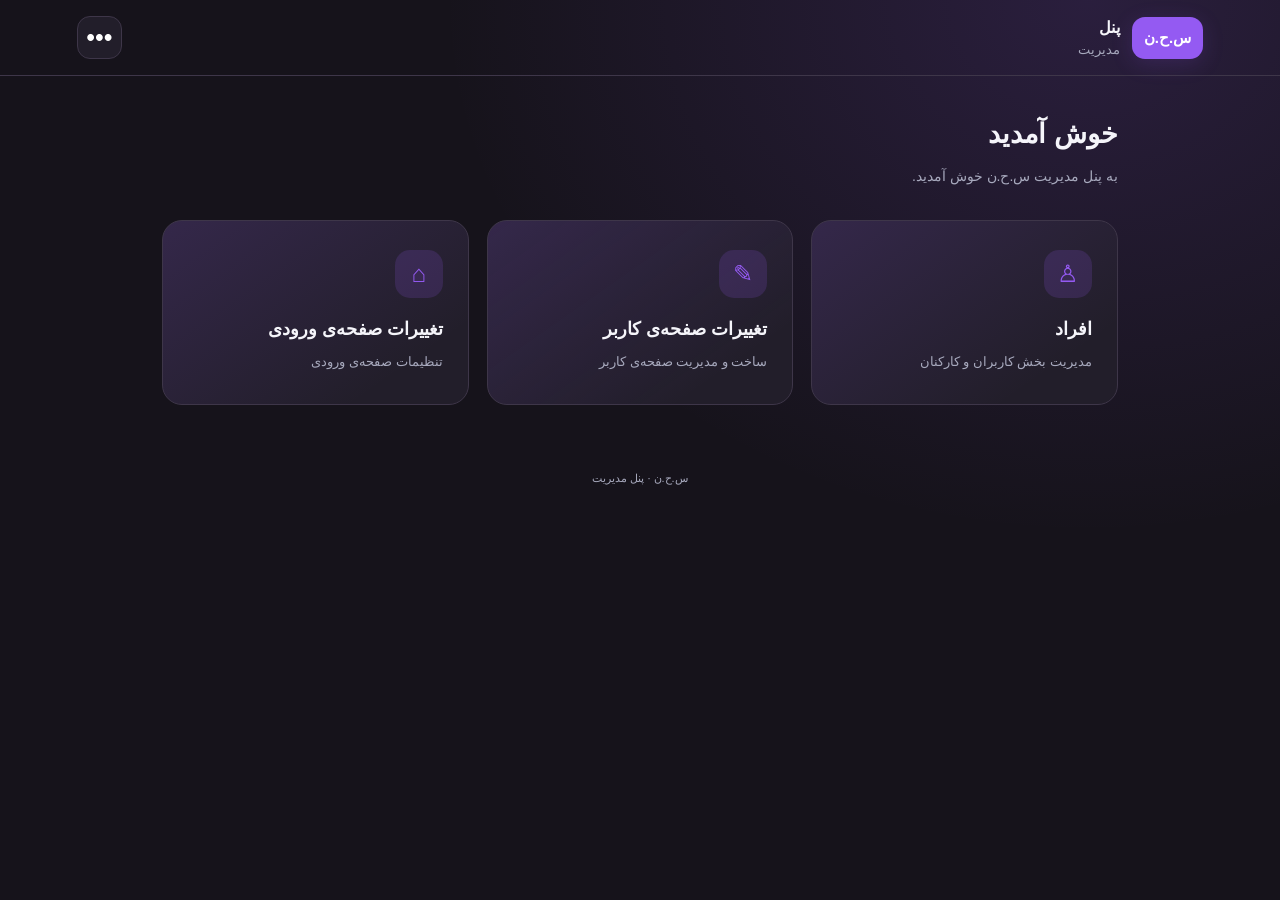
==== employee_dashboard.html @ c5c9d16d "Update employee_dashboard.html" ====
<!DOCTYPE html>
<html lang="fa" dir="rtl">
<head>
<meta charset="UTF-8">
<meta name="viewport" content="width=device-width, initial-scale=1">
<title>پنل | س.ح.ن</title>
<style>
:root{
 --accent:#8b5cf6;--soft:rgba(139,92,246,.15);
 --bg:#10121b;--card:#1b1e2b;--text:#f5f5fa;
 --muted:#a7a9bd;--border:#343749;
 --green:#35d399;--blue:#2997ff;--red:#ff4d5e;
}
*{box-sizing:border-box}
body{margin:0;min-height:100vh;color:var(--text);background:radial-gradient(ellipse at 85% 0%,var(--soft),transparent 42%),var(--bg);font-family:Tahoma,Arial,sans-serif;transition:.25s}
button,input,textarea,select{font:inherit}
button{cursor:pointer}
header{height:76px;padding:0 6%;display:flex;align-items:center;justify-content:space-between;border-bottom:1px solid var(--border)}
.brand{display:flex;align-items:center;gap:12px;font-weight:bold}
.logo{background:var(--accent);color:white;border-radius:13px;padding:12px;font-size:15px;box-shadow:0 5px 22px var(--soft)}
.brand small{display:block;color:var(--muted);font-weight:normal;margin-top:5px}
.menu-wrap{position:relative}
.menu-button{width:45px;height:43px;border:1px solid var(--border);border-radius:13px;background:var(--card);color:white;font-size:25px}
.dropdown{display:none;position:absolute;left:0;top:52px;width:230px;background:var(--card);border:1px solid var(--border);border-radius:15px;padding:8px;z-index:50;box-shadow:0 15px 40px #0007}
.dropdown.open{display:block}
.dropdown button{display:block;width:100%;text-align:right;padding:12px;border:0;border-radius:9px;background:transparent;color:var(--text);font-size:13px}
.dropdown button:hover{background:var(--soft)}
.palette{display:none;grid-template-columns:repeat(4,1fr);gap:9px;padding:12px 7px}
.palette.open{display:grid}
.swatch{height:30px;border:2px solid #ffffff35;border-radius:8px}
.shades{display:none;flex-wrap:wrap;gap:5px;padding:0 7px 10px}
.shade{flex:1;min-width:30px;height:25px;border:1px solid #ffffff40;border-radius:6px}
main{max-width:1000px;margin:auto;padding:42px 22px}
.page{display:none}
.page.active{display:block}
h1{font-size:27px;margin:0 0 12px}
.subtitle{font-size:14px;line-height:2;color:var(--muted);margin-bottom:30px}
.home-grid{display:grid;grid-template-columns:repeat(auto-fit,minmax(230px,1fr));gap:18px}
.home-card{display:block;width:100%;min-height:185px;text-align:right;padding:25px;border-radius:20px;background:linear-gradient(145deg,var(--soft),transparent 80%),var(--card);border:1px solid var(--border);color:var(--text);transition:.2s}
.home-card:hover{transform:translateY(-4px);border-color:var(--accent)}
.card-icon{width:48px;height:48px;display:grid;place-items:center;border-radius:15px;background:var(--soft);color:var(--accent);font-size:24px;margin-bottom:20px}
.home-card h2{font-size:18px;margin:0 0 10px}
.home-card p{font-size:13px;line-height:1.9;color:var(--muted);margin:0}
.back{background:transparent;color:var(--muted);border:1px solid var(--border);border-radius:10px;padding:9px 14px;margin-bottom:25px}
.back:hover{border-color:var(--accent);color:var(--text)}
.tabs{display:flex;gap:9px;margin:25px 0 20px}
.tab{padding:11px 22px;border-radius:11px;border:1px solid var(--border);background:var(--card);color:var(--muted)}
.tab.active{background:var(--accent);border-color:var(--accent);color:white}
.panel{background:var(--card);border:1px solid var(--border);border-radius:18px;padding:22px;margin-bottom:18px}
.panel h2{font-size:17px;margin:0 0 17px}
label{display:block;font-size:13px;color:var(--muted);margin:13px 0 8px}
input,textarea,select{width:100%;padding:13px;border-radius:10px;background:var(--bg);border:1px solid var(--border);color:var(--text);outline:none}
textarea{min-height:85px;resize:vertical}
input:focus,textarea:focus,select:focus{border-color:var(--accent)}
.primary{background:var(--accent);color:white;border:0;border-radius:10px;padding:12px 18px;margin-top:12px}
.secondary{background:transparent;color:var(--muted);border:1px solid var(--border);border-radius:10px;padding:11px 15px;margin-top:12px}
.message{font-size:13px;margin-top:12px;line-height:1.9}
.success{color:#5ee0a0}.error{color:#ff7b8b}
.code-list{display:grid;gap:10px;margin-top:18px}
.code-item{display:flex;align-items:center;justify-content:space-between;gap:12px;padding:12px 14px;background:var(--bg);border:1px solid var(--border);border-radius:11px}
.code-text{overflow-wrap:anywhere;word-break:break-word}
.code-actions{display:flex;align-items:center;gap:8px;flex-shrink:0}
.delete{background:#632c3a;color:#ffb8c3;border:0;border-radius:8px;padding:8px 12px}
.copy{background:var(--soft);color:var(--text);border:1px solid var(--border);border-radius:8px;padding:8px 12px}
.empty{color:var(--muted);font-size:13px;line-height:2}
.builder-head{display:flex;align-items:center;justify-content:space-between;gap:15px;margin-bottom:25px}
.add-round{width:54px;height:54px;border-radius:50%;border:1px solid var(--green);background:rgba(53,211,153,.12);color:var(--green);font-size:30px;box-shadow:0 0 0 4px rgba(53,211,153,.04)}
.tile-grid{display:grid;grid-template-columns:repeat(auto-fit,minmax(225px,1fr));gap:18px}
.tile{position:relative;min-height:185px;text-align:right;padding:23px;border-radius:20px;background:linear-gradient(145deg,var(--soft),transparent 80%),var(--card);border:1px solid var(--border);color:var(--text);transition:.2s;overflow:hidden}
.tile:hover{transform:translateY(-3px);border-color:var(--accent)}
.tile-image{width:62px;height:62px;object-fit:cover;border-radius:17px;background:var(--soft);display:grid;place-items:center;font-size:26px;margin-bottom:15px}
.tile-title{font-weight:bold;font-size:17px;margin-bottom:9px;overflow-wrap:anywhere}
.tile-description{font-size:13px;color:var(--muted);line-height:1.9;white-space:pre-wrap;overflow-wrap:anywhere}
.tile-tools{position:absolute;top:10px;left:10px;display:flex;gap:6px;opacity:0;transition:.2s}
.tile:hover .tile-tools,.tile:focus-within .tile-tools{opacity:1}
.tile-tool{width:32px;height:32px;border-radius:9px;font-size:18px;padding:0}
.tile-delete{color:#ff8490;background:rgba(255,77,94,.14);border:1px solid var(--red)}
.tile-edit{color:#76bdff;background:rgba(41,151,255,.14);border:1px solid var(--blue)}
.modal-bg{display:none;position:fixed;inset:0;background:#0009;z-index:100;align-items:center;justify-content:center;padding:18px}
.modal-bg.open{display:flex}
.modal{width:min(560px,100%);max-height:90vh;overflow:auto;background:var(--card);border:1px solid var(--border);border-radius:20px;padding:23px;box-shadow:0 20px 70px #0008}
.modal h2{margin:0 0 10px;font-size:19px}
.modal p{color:var(--muted);font-size:13px;line-height:1.9}
.modal-actions{display:flex;gap:8px;flex-wrap:wrap;margin-top:16px}
.type-option{display:block;width:100%;padding:15px;margin:8px 0;text-align:right;border:1px solid var(--border);border-radius:12px;background:var(--bg);color:var(--text)}
.type-option:hover{border-color:var(--accent)}
.profile-head{display:flex;gap:18px;align-items:center;padding:22px;border:1px solid var(--border);border-radius:18px;background:linear-gradient(145deg,var(--soft),transparent 80%),var(--card);margin-bottom:18px}
.profile-avatar{width:82px;height:82px;object-fit:cover;border-radius:50%;border:2px solid var(--accent);background:var(--soft);display:grid;place-items:center;font-size:32px;flex-shrink:0}
.profile-head h2{margin:0 0 7px}
.profile-head p{margin:0;color:var(--muted);font-size:13px;white-space:pre-wrap}
.detail-list{display:grid;grid-template-columns:repeat(auto-fit,minmax(190px,1fr));gap:12px}
.detail{padding:14px;border:1px solid var(--border);background:var(--bg);border-radius:12px;min-width:0}
.detail span{display:block;font-size:12px;color:var(--muted);margin-bottom:8px}
.detail strong{font-size:14px;overflow-wrap:anywhere;white-space:pre-wrap}
.content-button{width:100%;text-align:right;padding:15px;border-radius:12px;border:1px solid var(--border);background:var(--card);color:var(--text);margin:7px 0}
.content-button:hover{border-color:var(--accent)}
.drop-options{display:none;margin:4px 0 12px;padding:10px;background:var(--bg);border:1px solid var(--border);border-radius:12px}
.drop-options.open{display:block}
.drop-options button{display:block;width:100%;padding:11px;text-align:right;border:0;border-radius:8px;background:transparent;color:var(--text)}
.drop-options button:hover{background:var(--soft)}
footer{text-align:center;color:var(--muted);font-size:11px;padding:25px}
@media(max-width:500px){
 header{padding:0 18px}main{padding:30px 17px}h1{font-size:24px}
 .tile-tools{opacity:1}
 .code-item{align-items:flex-start;flex-direction:column}
 .code-actions{align-self:flex-end}
}
</style>
</head>
<body>
<header>
 <div class="brand">
  <div class="logo">س.ح.ن</div>
  <div>پنل<small>مدیریت</small></div>
 </div>
 <div class="menu-wrap">
  <button class="menu-button" id="menuBtn" aria-label="منو">•••</button>
  <div class="dropdown" id="menu">
   <button id="colorBtn">🎨 انتخاب رنگ</button>
   <div class="palette" id="palette"></div>
   <div class="shades" id="shades"></div>
   <button id="exitPageBtn">خروج از صفحه</button>
   <button id="exitPeopleBtn">خروج از افراد</button>
   <button id="exitPanelBtn">خروج از پنل</button>
  </div>
 </div>
</header>

<main>
 <section id="home" class="page active">
  <h1>خوش آمدید</h1>
  <div class="subtitle">به پنل مدیریت س.ح.ن خوش آمدید.</div>
  <div class="home-grid">
   <button class="home-card" onclick="openPage('people')">
    <div class="card-icon">♙</div><h2>افراد</h2><p>مدیریت بخش کاربران و کارکنان</p>
   </button>
   <button class="home-card" onclick="openPage('userChanges')">
    <div class="card-icon">✎</div><h2>تغییرات صفحه‌ی کاربر</h2><p>ساخت و مدیریت صفحه‌ی کاربر</p>
   </button>
   <button class="home-card" onclick="openPage('entryChanges')">
    <div class="card-icon">⌂</div><h2>تغییرات صفحه‌ی ورودی</h2><p>تنظیمات صفحه‌ی ورودی</p>
   </button>
  </div>
 </section>

 <section id="people" class="page">
  <button class="back" onclick="openPage('home')">← بازگشت به پنل</button>
  <h1>افراد</h1><div class="subtitle">بخش موردنظر را انتخاب کنید.</div>
  <div class="tabs">
   <button class="tab active" data-tab="user">کاربر</button>
   <button class="tab" data-tab="employee">کارمند</button>
  </div>
  <div id="userSection" class="panel">
   <div class="empty">صفحه‌ی کاربر</div>
   <button class="primary" onclick="openPage('userChanges')">مدیریت صفحه‌ی کاربر</button>
  </div>
  <div id="employeeSection" class="panel" style="display:none">
   <button class="primary" id="showAddForm">＋ افزودن / ساختن کد</button>
   <form id="employeeForm" style="display:none">
    <h2 style="margin-top:24px">ساخت کد کارمند</h2>
    <label for="code1">کد کارمند</label><input id="code1" autocomplete="off" required>
    <button class="primary" type="submit">ثبت کد</button>
    <button class="secondary" type="button" id="cancelAdd">انصراف</button>
    <div id="formMessage" class="message" aria-live="polite"></div>
   </form>
   <h2 style="margin-top:28px">کدهای کارمندان</h2>
   <div id="codeList" class="code-list"></div>
  </div>
 </section>

 <section id="userChanges" class="page">
  <button class="back" onclick="openPage('home')">← بازگشت به پنل</button>
  <div class="builder-head">
   <div><h1>تغییرات صفحه‌ی کاربر</h1><div class="subtitle" style="margin:0">ساخت و مدیریت کارت‌ها و دکمه‌های صفحه‌ی کاربر</div></div>
   <button class="add-round" id="addRoot" aria-label="افزودن">＋</button>
  </div>
  <div id="userTiles" class="tile-grid"></div>
 </section>

 <section id="entryChanges" class="page">
  <button class="back" onclick="openPage('home')">← بازگشت به پنل</button>
  <h1>تغییرات صفحه‌ی ورودی</h1>
  <div class="subtitle">صفحه‌ی ورودی بدون تغییر باقی می‌ماند.</div>
  <div class="panel"><div class="empty">تنظیمات این صفحه فعلاً تغییری نمی‌کند.</div></div>
 </section>

 <section id="contentPage" class="page">
  <button class="back" id="contentBack">← بازگشت</button><div id="contentArea"></div>
 </section>
 <section id="profilePage" class="page">
  <button class="back" id="profileBack">← بازگشت</button><div id="profileArea"></div>
 </section>
</main>
<footer>س.ح.ن · پنل مدیریت</footer>

<div class="modal-bg" id="modalBg"><div class="modal" id="modal"></div></div>

<script>
const $=id=>document.getElementById(id);
const DB_KEY='shn_user_page_tiles';
let currentPage='home',navStack=[],activeTile=null,tiles=[];

try{
 const saved=JSON.parse(localStorage.getItem(DB_KEY)||'[]');
 tiles=Array.isArray(saved)?saved:[];
}catch(e){tiles=[]}

function saveTiles(){localStorage.setItem(DB_KEY,JSON.stringify(tiles))}
function pageLabel(name){
 if(name==='home')return 'پنل';
 if(name==='people')return 'افراد';
 if(name==='userChanges')return 'تغییرات صفحه‌ی کاربر';
 if(name==='entryChanges')return 'تغییرات صفحه‌ی ورودی';
 if(name==='contentPage')return activeTile?.title||'صفحه';
 if(name==='profilePage')return activeTile?.title||'پروفایل';
 return 'صفحه';
}
function openPage(name,push=true){
 if(push&&currentPage!==name)navStack.push({page:currentPage,tile:activeTile});
 currentPage=name;
 document.querySelectorAll('.page').forEach(p=>p.classList.toggle('active',p.id===name));
 $('menu').classList.remove('open');
 $('exitPageBtn').textContent='خروج از '+pageLabel(name);
 $('exitPeopleBtn').style.display=['home','people'].includes(name)?'none':'block';
 window.scrollTo(0,0);
 if(name==='userChanges')renderTiles();
}
function goBack(){
 const previous=navStack.pop();
 if(previous){activeTile=previous.tile;openPage(previous.page,false)}
 else openPage('userChanges',false);
}
$('contentBack').onclick=goBack;
$('profileBack').onclick=goBack;
$('menuBtn').onclick=()=>$('menu').classList.toggle('open');
$('exitPageBtn').onclick=()=>{if(currentPage!=='home')goBack()};
$('exitPeopleBtn').onclick=()=>{navStack=[];activeTile=null;openPage('people',false)};
$('exitPanelBtn').onclick=()=>{navStack=[];activeTile=null;openPage('home',false)};
document.addEventListener('click',e=>{if(!e.target.closest('.menu-wrap'))$('menu').classList.remove('open')});

document.querySelectorAll('.tab').forEach(tab=>{
 tab.onclick=()=>{
  document.querySelectorAll('.tab').forEach(t=>t.classList.toggle('active',t===tab));
  $('userSection').style.display=tab.dataset.tab==='user'?'block':'none';
  $('employeeSection').style.display=tab.dataset.tab==='employee'?'block':'none';
 };
});

$('showAddForm').onclick=()=>{
 $('employeeForm').style.display='block';$('showAddForm').style.display='none';
 $('formMessage').textContent='';$('code1').focus();
};
$('cancelAdd').onclick=()=>{
 $('employeeForm').reset();$('employeeForm').style.display='none';
 $('showAddForm').style.display='inline-block';$('formMessage').textContent='';
};

let codes=[];
try{
 const saved=JSON.parse(localStorage.getItem('employeeCodes')||'[]');
 codes=Array.isArray(saved)?saved.filter(x=>typeof x==='string'):[];
}catch(e){codes=[]}
function saveCodes(){localStorage.setItem('employeeCodes',JSON.stringify(codes))}
function showMessage(text,type){$('formMessage').className='message '+type;$('formMessage').textContent=text}
function renderCodes(){
 const list=$('codeList');list.replaceChildren();
 if(!codes.length){const empty=document.createElement('div');empty.className='empty';empty.textContent='هنوز کدی ثبت نشده است.';list.append(empty);return}
 codes.forEach((code,index)=>{
  const row=document.createElement('div');row.className='code-item';
  const text=document.createElement('span');text.className='code-text';text.textContent=code;
  const actions=document.createElement('div');actions.className='code-actions';
  const copy=document.createElement('button');copy.className='copy';copy.textContent='کپی کد';
  copy.onclick=async()=>{
   try{
    if(navigator.clipboard&&window.isSecureContext)await navigator.clipboard.writeText(code);
    else{
     const temp=document.createElement('textarea');temp.value=code;temp.style.position='fixed';temp.style.opacity='0';document.body.append(temp);temp.select();
     const ok=document.execCommand('copy');temp.remove();if(!ok)throw Error();
    }
    copy.textContent='کپی شد ✓';setTimeout(()=>{if(copy.isConnected)copy.textContent='کپی کد'},1200);
   }catch(e){showMessage('کپی خودکار نشد؛ کد را دستی کپی کنید.','error')}
  };
  const del=document.createElement('button');del.className='delete';del.textContent='حذف';
  del.onclick=()=>{
   if(!confirm('آیا از حذف این کد مطمئن هستید؟'))return;
   const old=[...codes];codes.splice(index,1);
   try{saveCodes();renderCodes();showMessage('کد حذف شد.','success')}
   catch(e){codes=old;renderCodes();showMessage('ذخیره‌ی حذف انجام نشد.','error')}
  };
  actions.append(copy,del);row.append(text,actions);list.append(row);
 });
}
$('employeeForm').onsubmit=e=>{
 e.preventDefault();const code=$('code1').value.trim();
 if(!code)return showMessage('لطفاً کد کارمند را وارد کنید.','error');
 if(codes.some(x=>x.toLowerCase()===code.toLowerCase()))return showMessage('این کد قبلاً ثبت شده است.','error');
 const old=[...codes];codes.push(code);
 try{saveCodes();renderCodes();$('employeeForm').reset();$('employeeForm').style.display='none';$('showAddForm').style.display='inline-block';showMessage('کد با موفقیت اضافه شد.','success')}
 catch(e){codes=old;showMessage('ذخیره‌ی کد انجام نشد.','error')}
};
renderCodes();

function esc(value){
 return String(value??'').replace(/[&<>"']/g,c=>({'&':'&amp;','<':'&lt;','>':'&gt;','"':'&quot;',"'":'&#39;'}[c]));
}
function makeId(){return Date.now().toString(36)+Math.random().toString(36).slice(2,8)}
function showModal(html){$('modal').innerHTML=html;$('modalBg').classList.add('open')}
function closeModal(){$('modalBg').classList.remove('open')}
$('modalBg').onclick=e=>{if(e.target===$('modalBg'))closeModal()};

$('addRoot').onclick=showTypePicker;
function showTypePicker(){
 showModal(`<h2>چه چیزی می‌خواهید بسازید؟</h2><p>نوع مورد را انتخاب کنید.</p>
 <button class="type-option" data-type="card">▦ کارت</button>
 <button class="type-option" data-type="button">↗ دکمه</button>
 <button class="type-option" data-type="dropdown">⌄ دکمه‌ی کشویی</button>
 <button class="type-option" data-type="page">▤ صفحه‌ی جدید</button>
 <div class="modal-actions"><button class="secondary" id="cancelType">انصراف</button></div>`);
 $('cancelType').onclick=closeModal;
 $('modal').querySelectorAll('[data-type]').forEach(b=>b.onclick=()=>{const type=b.dataset.type;closeModal();showEditor(type,null)});
}
function showEditor(type,item){
 const isProfile=type==='card'||type==='page';
 const extraImage=isProfile?`<label>نشانی تصویر (اختیاری)</label><input id="fieldImage" value="${esc(item?.image||'')}" placeholder="https://...">`:'';
 const extraOptions=type==='dropdown'?`<label>گزینه‌های منوی کشویی (هر گزینه در یک خط)</label><textarea id="fieldOptions" placeholder="گزینه‌ی اول&#10;گزینه‌ی دوم">${esc((item?.options||[]).join('\n'))}</textarea>`:'';
 const actionOptions=`<label>با کلیک روی مورد چه اتفاقی بیفتد؟</label>
 <select id="fieldAction">
  <option value="profile">باز کردن صفحه‌ی همین مورد</option>
  <option value="page">باز کردن صفحه‌ی جدید</option>
  <option value="home">رفتن به صفحه‌ی ورودی</option>
  <option value="people">رفتن به افراد</option>
  <option value="employee">رفتن به بخش کارمند</option>
  <option value="none">بدون انتقال</option>
 </select>
 <div id="targetWrap"><label>عنوان صفحه‌ی جدید</label><input id="fieldTarget" value="${esc(item?.target||'')}" placeholder="نام صفحه"></div>`;
 showModal(`<h2>${item?'ویرایش':'ساخت'} ${type==='card'?'کارت':type==='button'?'دکمه':type==='dropdown'?'دکمه‌ی کشویی':'صفحه‌ی جدید'}</h2>
 <label>عنوان اصلی</label><input id="fieldTitle" value="${esc(item?.title||'')}" placeholder="عنوان را وارد کنید" required>
 <label>توضیحات زیر عنوان</label><textarea id="fieldDescription" placeholder="توضیحات">${esc(item?.description||'')}</textarea>
 ${extraImage}${extraOptions}${actionOptions}
 ${item&&isProfile?'<label style="display:flex;align-items:center;gap:9px"><input id="changeImage" type="checkbox" style="width:auto"> درخواست تغییر تصویر</label>':''}
 <div class="modal-actions"><button class="primary" id="confirmTile">تأیید</button><button class="secondary" id="cancelEditor">انصراف</button></div>`);
 const action=$('fieldAction');action.value=item?.action||'profile';
 const targetWrap=$('targetWrap');targetWrap.style.display=action.value==='page'?'block':'none';
 action.onchange=()=>targetWrap.style.display=action.value==='page'?'block':'none';
 $('cancelEditor').onclick=closeModal;
 $('confirmTile').onclick=()=>{
  const title=$('fieldTitle').value.trim();
  if(!title){alert('عنوان اصلی را وارد کنید.');return}
  const image=$('fieldImage')?.value.trim()||item?.image||'';
  if(item&&isProfile&&$('changeImage')?.checked&&!image){alert('نشانی تصویر جدید را وارد کنید.');return}
  const options=type==='dropdown'?$('fieldOptions').value.split('\n').map(x=>x.trim()).filter(Boolean):[];
  const newItem={
   id:item?.id||makeId(),type,title,
   description:$('fieldDescription').value.trim(),
   image,options,action:action.value,
   target:$('fieldTarget').value.trim()
  };
  const old=[...tiles];
  if(item)tiles=tiles.map(x=>x.id===item.id?newItem:x);else tiles.push(newItem);
  try{saveTiles();renderTiles();closeModal()}
  catch(e){tiles=old;alert('ذخیره‌سازی انجام نشد. فضای ذخیره‌سازی مرورگر را بررسی کنید.')}
 };
}
function deleteTile(id){
 if(!confirm('این مورد برای همیشه حذف شود؟'))return;
 const old=[...tiles];tiles=tiles.filter(t=>t.id!==id);
 try{saveTiles();renderTiles()}catch(e){tiles=old;alert('حذف ذخیره نشد.')}
}
function renderTiles(){
 const root=$('userTiles');root.replaceChildren();
 if(!tiles.length){const empty=document.createElement('div');empty.className='empty';empty.textContent='هنوز موردی ساخته نشده است. برای شروع، دکمه‌ی سبز + را بزنید.';root.append(empty);return}
 tiles.forEach(tile=>{
  const el=document.createElement('div');el.className='tile';el.tabIndex=0;
  const tools=document.createElement('div');tools.className='tile-tools';
  const del=document.createElement('button');del.className='tile-tool tile-delete';del.title='حذف';del.textContent='×';
  del.onclick=e=>{e.stopPropagation();deleteTile(tile.id)};
  const edit=document.createElement('button');edit.className='tile-tool tile-edit';edit.title='ویرایش';edit.textContent='✎';
  edit.onclick=e=>{e.stopPropagation();showEditor(tile.type,tile)};
  tools.append(del,edit);el.append(tools);
  if(tile.image){const img=document.createElement('img');img.className='tile-image';img.src=tile.image;img.alt='';el.append(img)}
  else{const icon=document.createElement('div');icon.className='tile-image';icon.textContent=tile.type==='button'?'↗':tile.type==='dropdown'?'⌄':'▦';el.append(icon)}
  const title=document.createElement('div');title.className='tile-title';title.textContent=tile.title;el.append(title);
  if(tile.description){const desc=document.createElement('div');desc.className='tile-description';desc.textContent=tile.description;el.append(desc)}
  el.onclick=()=>activateTile(tile);
  el.onkeydown=e=>{if(e.key==='Enter'){activateTile(tile)}};
  root.append(el);
 });
}
function activateTile(tile){
 activeTile=tile;
 if(tile.action==='home'){openPage('home');return}
 if(tile.action==='people'){openPage('people');return}
 if(tile.action==='employee'){
  openPage('people');
  document.querySelector('[data-tab="employee"]').click();
  return;
 }
 if(tile.action==='none')return;
 if(tile.type==='dropdown'){renderContent(tile,true);openPage('contentPage');return}
 if(tile.action==='page'){renderContent(tile,false);openPage('contentPage');return}
 renderProfile(tile);openPage('profilePage');
}
function renderContent(tile,isDropdown){
 const root=$('contentArea');root.replaceChildren();
 const title=document.createElement('h1');title.textContent=tile.title;
 const sub=document.createElement('div');sub.className='subtitle';sub.textContent=tile.description;
 root.append(title,sub);
 const panel=document.createElement('div');panel.className='panel';
 if(isDropdown){
  const h=document.createElement('h2');h.textContent='گزینه‌ها';panel.append(h);
  if(!(tile.options||[]).length){const empty=document.createElement('div');empty.className='empty';empty.textContent='هنوز گزینه‌ای ساخته نشده است.';panel.append(empty)}
  (tile.options||[]).forEach(option=>{
   const button=document.createElement('button');button.className='content-button';button.textContent=option;
   button.onclick=()=>{
    const linked=tiles.find(t=>t.title===option);
    if(linked)activateTile(linked);
    else{activeTile={title:option,description:'',type:'page'};renderProfile(activeTile);openPage('profilePage')}
   };
   panel.append(button);
  });
 }else{
  const empty=document.createElement('div');empty.className='empty';empty.textContent='صفحه‌ی '+tile.title;panel.append(empty);
 }
 root.append(panel);
}
function renderProfile(tile){
 const root=$('profileArea');root.replaceChildren();
 const head=document.createElement('div');head.className='profile-head';
 let avatar;
 if(tile.image){avatar=document.createElement('img');avatar.src=tile.image;avatar.alt='تصویر';avatar.className='profile-avatar'}
 else{avatar=document.createElement('div');avatar.className='profile-avatar';avatar.textContent='▦'}
 const text=document.createElement('div');const title=document.createElement('h2');title.textContent=tile.title||'اطلاعات';const desc=document.createElement('p');desc.textContent=tile.description||'';
 text.append(title,desc);head.append(avatar,text);root.append(head);
 const panel=document.createElement('div');panel.className='panel';const h=document.createElement('h2');h.textContent='اطلاعات';panel.append(h);
 const details=document.createElement('div');details.className='detail-list';
 const info=tile.info||{};
 [['نام',info.firstName],['نام خانوادگی',info.lastName],['ایمیل',info.email],['شماره تلفن',info.phone],['رمز عبور',info.password],['توضیحات',info.extra]].forEach(([label,value])=>{
  const item=document.createElement('div');item.className='detail';
  const l=document.createElement('span');l.textContent=label;
  const v=document.createElement('strong');v.textContent=value||'—';
  item.append(l,v);details.append(item);
 });
 panel.append(details);root.append(panel);
}
const themes=[
 {name:'بنفش',h:263,s:85,l:65},{name:'صورتی',h:330,s:80,l:62},
 {name:'سبز',h:145,s:60,l:48},{name:'قرمز',h:0,s:78,l:58},
 {name:'نارنجی',h:25,s:90,l:55},{name:'زرد',h:48,s:95,l:55},
 {name:'فیروزه‌ای',h:175,s:75,l:45},{name:'آبی',h:215,s:85,l:60},
 {name:'نیلی',h:235,s:75,l:62},{name:'قهوه‌ای',h:25,s:45,l:42},
 {name:'آبی یخی',h:195,s:65,l:72},{name:'خاکستری',h:220,s:8,l:65}
];
const shadeNames=['ملایم','مات','معمولی','تیره','پررنگ'],adjust=[18,-5,0,-12,-20];
let selected=0,shadeLevel=2;
try{selected=Number(localStorage.getItem('themeIndex')||0);shadeLevel=Number(localStorage.getItem('shadeLevel')||2)}catch(e){}
if(!Number.isInteger(selected)||selected<0||selected>=themes.length)selected=0;
if(!Number.isInteger(shadeLevel)||shadeLevel<0||shadeLevel>=shadeNames.length)shadeLevel=2;
function updateShades(){
 document.querySelectorAll('.shade').forEach((b,i)=>{
  const t=themes[selected],l=Math.max(25,Math.min(82,t.l+adjust[i]));
  b.style.background=`hsl(${t.h} ${t.s}% ${l}%)`;b.title=shadeNames[i];
  b.style.outline=i===shadeLevel?'2px solid white':'none';
 });
}
function applyTheme(){
 const t=themes[selected],l=Math.max(25,Math.min(82,t.l+adjust[shadeLevel]));
 document.documentElement.style.setProperty('--accent',`hsl(${t.h} ${t.s}% ${l}%)`);
 document.documentElement.style.setProperty('--soft',`hsla(${t.h},${t.s}%,${l}%,.16)`);
 document.documentElement.style.setProperty('--bg',`hsl(${t.h} 18% 9%)`);
 document.documentElement.style.setProperty('--card',`hsl(${t.h} 17% 14%)`);
 document.documentElement.style.setProperty('--border',`hsl(${t.h} 15% 25%)`);
 try{localStorage.setItem('themeIndex',selected);localStorage.setItem('shadeLevel',shadeLevel)}catch(e){}
 document.querySelectorAll('.swatch').forEach((b,i)=>b.classList.toggle('selected',i===selected));
 updateShades();
}
themes.forEach((t,i)=>{
 const b=document.createElement('button');b.className='swatch';b.title=t.name;
 b.style.background=`hsl(${t.h} ${t.s}% ${t.l}%)`;b.onclick=()=>{selected=i;applyTheme()};
 $('palette').append(b);
});
shadeNames.forEach((name,i)=>{
 const b=document.createElement('button');b.className='shade';b.title=name;
 b.onclick=()=>{shadeLevel=i;applyTheme()};$('shades').append(b);
});
$('colorBtn').onclick=()=>{
 $('palette').classList.toggle('open');
 $('shades').style.display=$('palette').classList.contains('open')?'flex':'none';
};
applyTheme();
renderTiles();
openPage('home',false);
</script>
</body>
</html>
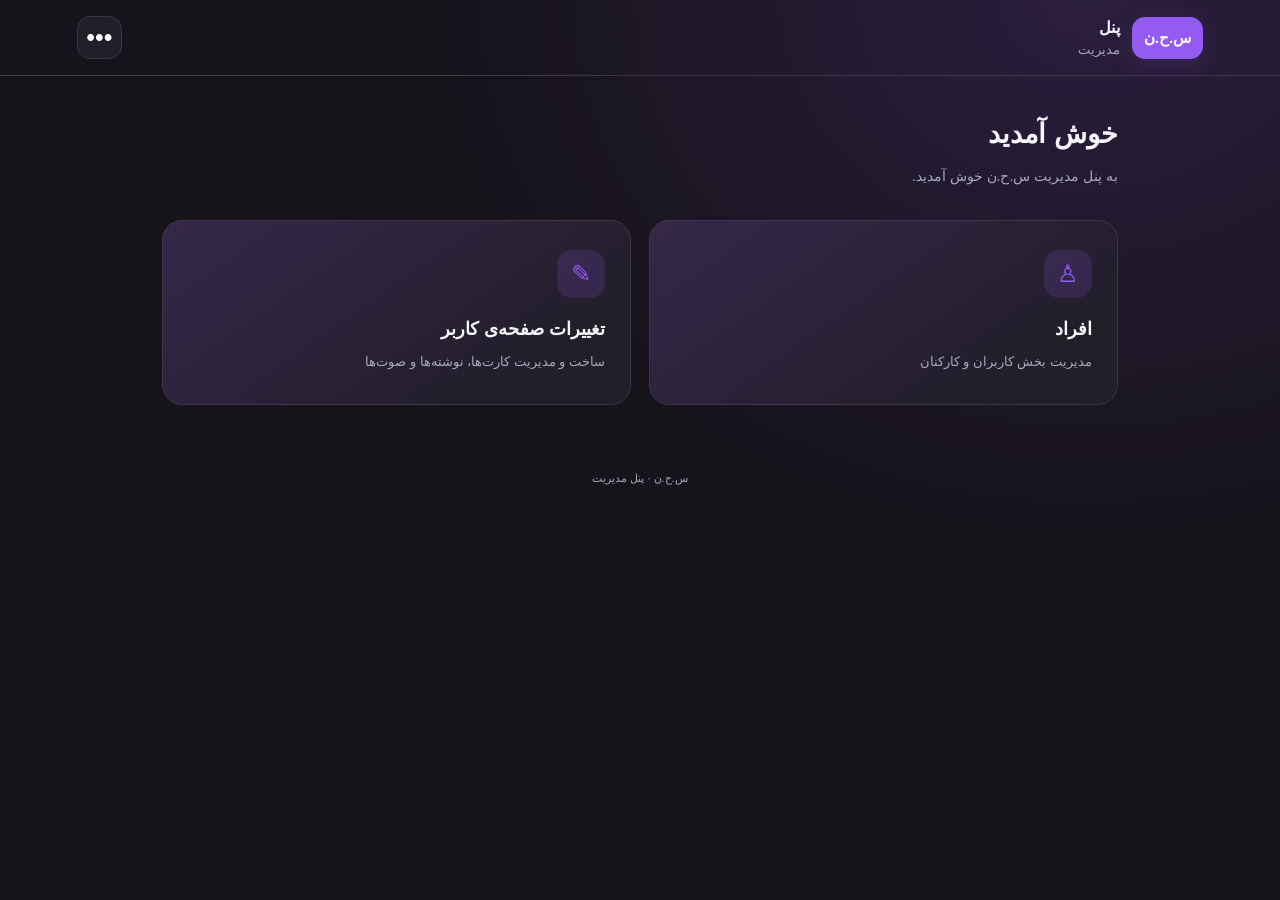
==== commit 237db2c7: "Update employee_dashboard.html" ====
--- a/employee_dashboard.html
+++ b/employee_dashboard.html
@@ -5,23 +5,17 @@
 <meta name="viewport" content="width=device-width, initial-scale=1">
 <title>پنل | س.ح.ن</title>
 <style>
-:root{
- --accent:#8b5cf6;--soft:rgba(139,92,246,.15);
- --bg:#10121b;--card:#1b1e2b;--text:#f5f5fa;
- --muted:#a7a9bd;--border:#343749;
- --green:#35d399;--blue:#2997ff;--red:#ff4d5e;
-}
+:root{--accent:#8b5cf6;--soft:rgba(139,92,246,.15);--bg:#10121b;--card:#1b1e2b;--text:#f5f5fa;--muted:#a7a9bd;--border:#343749;--green:#35d399;--blue:#2997ff;--red:#ff4d5e}
 *{box-sizing:border-box}
 body{margin:0;min-height:100vh;color:var(--text);background:radial-gradient(ellipse at 85% 0%,var(--soft),transparent 42%),var(--bg);font-family:Tahoma,Arial,sans-serif;transition:.25s}
-button,input,textarea,select{font:inherit}
-button{cursor:pointer}
+button,input,textarea,select{font:inherit}button{cursor:pointer}
 header{height:76px;padding:0 6%;display:flex;align-items:center;justify-content:space-between;border-bottom:1px solid var(--border)}
 .brand{display:flex;align-items:center;gap:12px;font-weight:bold}
 .logo{background:var(--accent);color:white;border-radius:13px;padding:12px;font-size:15px;box-shadow:0 5px 22px var(--soft)}
 .brand small{display:block;color:var(--muted);font-weight:normal;margin-top:5px}
 .menu-wrap{position:relative}
 .menu-button{width:45px;height:43px;border:1px solid var(--border);border-radius:13px;background:var(--card);color:white;font-size:25px}
-.dropdown{display:none;position:absolute;left:0;top:52px;width:230px;background:var(--card);border:1px solid var(--border);border-radius:15px;padding:8px;z-index:50;box-shadow:0 15px 40px #0007}
+.dropdown{display:none;position:absolute;left:0;top:52px;width:250px;background:var(--card);border:1px solid var(--border);border-radius:15px;padding:8px;z-index:50;box-shadow:0 15px 40px #0007;max-height:75vh;overflow:auto}
 .dropdown.open{display:block}
 .dropdown button{display:block;width:100%;text-align:right;padding:12px;border:0;border-radius:9px;background:transparent;color:var(--text);font-size:13px}
 .dropdown button:hover{background:var(--soft)}
@@ -31,16 +25,14 @@
 .shades{display:none;flex-wrap:wrap;gap:5px;padding:0 7px 10px}
 .shade{flex:1;min-width:30px;height:25px;border:1px solid #ffffff40;border-radius:6px}
 main{max-width:1000px;margin:auto;padding:42px 22px}
-.page{display:none}
-.page.active{display:block}
+.page{display:none}.page.active{display:block}
 h1{font-size:27px;margin:0 0 12px}
 .subtitle{font-size:14px;line-height:2;color:var(--muted);margin-bottom:30px}
 .home-grid{display:grid;grid-template-columns:repeat(auto-fit,minmax(230px,1fr));gap:18px}
 .home-card{display:block;width:100%;min-height:185px;text-align:right;padding:25px;border-radius:20px;background:linear-gradient(145deg,var(--soft),transparent 80%),var(--card);border:1px solid var(--border);color:var(--text);transition:.2s}
 .home-card:hover{transform:translateY(-4px);border-color:var(--accent)}
 .card-icon{width:48px;height:48px;display:grid;place-items:center;border-radius:15px;background:var(--soft);color:var(--accent);font-size:24px;margin-bottom:20px}
-.home-card h2{font-size:18px;margin:0 0 10px}
-.home-card p{font-size:13px;line-height:1.9;color:var(--muted);margin:0}
+.home-card h2{font-size:18px;margin:0 0 10px}.home-card p{font-size:13px;line-height:1.9;color:var(--muted);margin:0}
 .back{background:transparent;color:var(--muted);border:1px solid var(--border);border-radius:10px;padding:9px 14px;margin-bottom:25px}
 .back:hover{border-color:var(--accent);color:var(--text)}
 .tabs{display:flex;gap:9px;margin:25px 0 20px}
@@ -52,6 +44,7 @@
 input,textarea,select{width:100%;padding:13px;border-radius:10px;background:var(--bg);border:1px solid var(--border);color:var(--text);outline:none}
 textarea{min-height:85px;resize:vertical}
 input:focus,textarea:focus,select:focus{border-color:var(--accent)}
+input[type=checkbox]{width:auto;accent-color:var(--accent)}
 .primary{background:var(--accent);color:white;border:0;border-radius:10px;padding:12px 18px;margin-top:12px}
 .secondary{background:transparent;color:var(--muted);border:1px solid var(--border);border-radius:10px;padding:11px 15px;margin-top:12px}
 .message{font-size:13px;margin-top:12px;line-height:1.9}
@@ -64,30 +57,28 @@
 .copy{background:var(--soft);color:var(--text);border:1px solid var(--border);border-radius:8px;padding:8px 12px}
 .empty{color:var(--muted);font-size:13px;line-height:2}
 .builder-head{display:flex;align-items:center;justify-content:space-between;gap:15px;margin-bottom:25px}
-.add-round{width:54px;height:54px;border-radius:50%;border:1px solid var(--green);background:rgba(53,211,153,.12);color:var(--green);font-size:30px;box-shadow:0 0 0 4px rgba(53,211,153,.04)}
-.tile-grid{display:grid;grid-template-columns:repeat(auto-fit,minmax(225px,1fr));gap:18px}
+.add-round,.page-add{width:52px;height:52px;border-radius:50%;border:1px solid var(--green);background:rgba(53,211,153,.12);color:var(--green);font-size:29px;box-shadow:0 0 0 4px rgba(53,211,153,.04)}
+.tile-grid,.inner-tile-grid{display:grid;grid-template-columns:repeat(auto-fit,minmax(225px,1fr));gap:18px}
 .tile{position:relative;min-height:185px;text-align:right;padding:23px;border-radius:20px;background:linear-gradient(145deg,var(--soft),transparent 80%),var(--card);border:1px solid var(--border);color:var(--text);transition:.2s;overflow:hidden}
 .tile:hover{transform:translateY(-3px);border-color:var(--accent)}
 .tile-image{width:62px;height:62px;object-fit:cover;border-radius:17px;background:var(--soft);display:grid;place-items:center;font-size:26px;margin-bottom:15px}
 .tile-title{font-weight:bold;font-size:17px;margin-bottom:9px;overflow-wrap:anywhere}
 .tile-description{font-size:13px;color:var(--muted);line-height:1.9;white-space:pre-wrap;overflow-wrap:anywhere}
-.tile-tools{position:absolute;top:10px;left:10px;display:flex;gap:6px;opacity:0;transition:.2s}
+.tile-tools{position:absolute;top:10px;left:10px;display:flex;gap:6px;opacity:0;transition:.2s;z-index:2}
 .tile:hover .tile-tools,.tile:focus-within .tile-tools{opacity:1}
 .tile-tool{width:32px;height:32px;border-radius:9px;font-size:18px;padding:0}
 .tile-delete{color:#ff8490;background:rgba(255,77,94,.14);border:1px solid var(--red)}
 .tile-edit{color:#76bdff;background:rgba(41,151,255,.14);border:1px solid var(--blue)}
 .modal-bg{display:none;position:fixed;inset:0;background:#0009;z-index:100;align-items:center;justify-content:center;padding:18px}
 .modal-bg.open{display:flex}
-.modal{width:min(560px,100%);max-height:90vh;overflow:auto;background:var(--card);border:1px solid var(--border);border-radius:20px;padding:23px;box-shadow:0 20px 70px #0008}
-.modal h2{margin:0 0 10px;font-size:19px}
-.modal p{color:var(--muted);font-size:13px;line-height:1.9}
+.modal{width:min(580px,100%);max-height:90vh;overflow:auto;background:var(--card);border:1px solid var(--border);border-radius:20px;padding:23px;box-shadow:0 20px 70px #0008}
+.modal h2{margin:0 0 10px;font-size:19px}.modal p{color:var(--muted);font-size:13px;line-height:1.9}
 .modal-actions{display:flex;gap:8px;flex-wrap:wrap;margin-top:16px}
 .type-option{display:block;width:100%;padding:15px;margin:8px 0;text-align:right;border:1px solid var(--border);border-radius:12px;background:var(--bg);color:var(--text)}
 .type-option:hover{border-color:var(--accent)}
 .profile-head{display:flex;gap:18px;align-items:center;padding:22px;border:1px solid var(--border);border-radius:18px;background:linear-gradient(145deg,var(--soft),transparent 80%),var(--card);margin-bottom:18px}
 .profile-avatar{width:82px;height:82px;object-fit:cover;border-radius:50%;border:2px solid var(--accent);background:var(--soft);display:grid;place-items:center;font-size:32px;flex-shrink:0}
-.profile-head h2{margin:0 0 7px}
-.profile-head p{margin:0;color:var(--muted);font-size:13px;white-space:pre-wrap}
+.profile-head h2{margin:0 0 7px}.profile-head p{margin:0;color:var(--muted);font-size:13px;white-space:pre-wrap}
 .detail-list{display:grid;grid-template-columns:repeat(auto-fit,minmax(190px,1fr));gap:12px}
 .detail{padding:14px;border:1px solid var(--border);background:var(--bg);border-radius:12px;min-width:0}
 .detail span{display:block;font-size:12px;color:var(--muted);margin-bottom:8px}
@@ -98,28 +89,36 @@
 .drop-options.open{display:block}
 .drop-options button{display:block;width:100%;padding:11px;text-align:right;border:0;border-radius:8px;background:transparent;color:var(--text)}
 .drop-options button:hover{background:var(--soft)}
+.page-tools{display:flex;justify-content:flex-end;margin-bottom:14px}
+.page-add{width:46px;height:46px;font-size:25px}
+.editor-check{display:flex;align-items:center;gap:9px;line-height:1.8}
+.editor-check label{margin:8px 0}
+.editor-check input{width:auto}
+.recording-panel{border:1px solid var(--border);background:var(--bg);padding:15px;border-radius:13px;margin:12px 0}
+.recording-panel audio{width:100%;margin-top:10px}
+.recording-actions{display:flex;gap:8px;flex-wrap:wrap;margin-top:10px}
+.recording-actions button{padding:9px 12px;border-radius:9px}
+.record-start{background:rgba(255,77,94,.13);border:1px solid var(--red);color:#ff9ba5}
+.record-stop{background:var(--soft);border:1px solid var(--border);color:var(--text)}
+.note-item{padding:15px;border:1px solid var(--border);border-radius:12px;background:var(--bg);margin:10px 0;white-space:pre-wrap;overflow-wrap:anywhere}
+.note-item audio{width:100%;margin-top:12px}
+.note-head{display:flex;justify-content:space-between;gap:10px;align-items:center;margin-bottom:8px}
+.note-head strong{font-size:14px}
+.small-delete{border:1px solid var(--red);background:rgba(255,77,94,.12);color:#ff929d;border-radius:8px;padding:6px 10px}
 footer{text-align:center;color:var(--muted);font-size:11px;padding:25px}
-@media(max-width:500px){
- header{padding:0 18px}main{padding:30px 17px}h1{font-size:24px}
- .tile-tools{opacity:1}
- .code-item{align-items:flex-start;flex-direction:column}
- .code-actions{align-self:flex-end}
-}
+@media(max-width:500px){header{padding:0 18px}main{padding:30px 17px}h1{font-size:24px}.tile-tools{opacity:1}.code-item{align-items:flex-start;flex-direction:column}.code-actions{align-self:flex-end}.profile-head{align-items:flex-start}.tile-grid,.inner-tile-grid{grid-template-columns:1fr}}
 </style>
 </head>
 <body>
 <header>
- <div class="brand">
-  <div class="logo">س.ح.ن</div>
-  <div>پنل<small>مدیریت</small></div>
- </div>
+ <div class="brand"><div class="logo">س.ح.ن</div><div>پنل<small>مدیریت</small></div></div>
  <div class="menu-wrap">
   <button class="menu-button" id="menuBtn" aria-label="منو">•••</button>
   <div class="dropdown" id="menu">
    <button id="colorBtn">🎨 انتخاب رنگ</button>
-   <div class="palette" id="palette"></div>
-   <div class="shades" id="shades"></div>
-   <button id="exitPageBtn">خروج از صفحه</button>
+   <div class="palette" id="palette"></div><div class="shades" id="shades"></div>
+   <div id="dynamicExitOptions"></div>
+   <button id="exitPageBtn">خروج از صفحه‌ی فعلی</button>
    <button id="exitPeopleBtn">خروج از افراد</button>
    <button id="exitPanelBtn">خروج از پنل</button>
   </div>
@@ -131,90 +130,61 @@
   <h1>خوش آمدید</h1>
   <div class="subtitle">به پنل مدیریت س.ح.ن خوش آمدید.</div>
   <div class="home-grid">
-   <button class="home-card" onclick="openPage('people')">
-    <div class="card-icon">♙</div><h2>افراد</h2><p>مدیریت بخش کاربران و کارکنان</p>
-   </button>
-   <button class="home-card" onclick="openPage('userChanges')">
-    <div class="card-icon">✎</div><h2>تغییرات صفحه‌ی کاربر</h2><p>ساخت و مدیریت صفحه‌ی کاربر</p>
-   </button>
-   <button class="home-card" onclick="openPage('entryChanges')">
-    <div class="card-icon">⌂</div><h2>تغییرات صفحه‌ی ورودی</h2><p>تنظیمات صفحه‌ی ورودی</p>
-   </button>
+   <button class="home-card" onclick="openPage('people')"><div class="card-icon">♙</div><h2>افراد</h2><p>مدیریت بخش کاربران و کارکنان</p></button>
+   <button class="home-card" onclick="openPage('userChanges')"><div class="card-icon">✎</div><h2>تغییرات صفحه‌ی کاربر</h2><p>ساخت و مدیریت کارت‌ها، نوشته‌ها و صوت‌ها</p></button>
   </div>
  </section>
 
  <section id="people" class="page">
   <button class="back" onclick="openPage('home')">← بازگشت به پنل</button>
   <h1>افراد</h1><div class="subtitle">بخش موردنظر را انتخاب کنید.</div>
-  <div class="tabs">
-   <button class="tab active" data-tab="user">کاربر</button>
-   <button class="tab" data-tab="employee">کارمند</button>
-  </div>
-  <div id="userSection" class="panel">
-   <div class="empty">صفحه‌ی کاربر</div>
-   <button class="primary" onclick="openPage('userChanges')">مدیریت صفحه‌ی کاربر</button>
-  </div>
+  <div class="tabs"><button class="tab active" data-tab="user">کاربر</button><button class="tab" data-tab="employee">کارمند</button></div>
+  <div id="userSection" class="panel"><div class="empty">صفحه‌ی کاربر</div><button class="primary" onclick="openPage('userChanges')">مدیریت صفحه‌ی کاربر</button></div>
   <div id="employeeSection" class="panel" style="display:none">
    <button class="primary" id="showAddForm">＋ افزودن / ساختن کد</button>
    <form id="employeeForm" style="display:none">
-    <h2 style="margin-top:24px">ساخت کد کارمند</h2>
-    <label for="code1">کد کارمند</label><input id="code1" autocomplete="off" required>
-    <button class="primary" type="submit">ثبت کد</button>
-    <button class="secondary" type="button" id="cancelAdd">انصراف</button>
-    <div id="formMessage" class="message" aria-live="polite"></div>
+    <h2 style="margin-top:24px">ساخت کد کارمند</h2><label for="code1">کد کارمند</label><input id="code1" autocomplete="off" required>
+    <button class="primary" type="submit">ثبت کد</button><button class="secondary" type="button" id="cancelAdd">انصراف</button><div id="formMessage" class="message" aria-live="polite"></div>
    </form>
-   <h2 style="margin-top:28px">کدهای کارمندان</h2>
-   <div id="codeList" class="code-list"></div>
+   <h2 style="margin-top:28px">کدهای کارمندان</h2><div id="codeList" class="code-list"></div>
   </div>
  </section>
 
  <section id="userChanges" class="page">
   <button class="back" onclick="openPage('home')">← بازگشت به پنل</button>
-  <div class="builder-head">
-   <div><h1>تغییرات صفحه‌ی کاربر</h1><div class="subtitle" style="margin:0">ساخت و مدیریت کارت‌ها و دکمه‌های صفحه‌ی کاربر</div></div>
-   <button class="add-round" id="addRoot" aria-label="افزودن">＋</button>
-  </div>
+  <div class="builder-head"><div><h1>تغییرات صفحه‌ی کاربر</h1><div class="subtitle" style="margin:0">ساخت و مدیریت کارت‌ها، نوشته‌ها و صوت‌ها</div></div><button class="add-round" id="addRoot" aria-label="افزودن">＋</button></div>
   <div id="userTiles" class="tile-grid"></div>
  </section>
 
- <section id="entryChanges" class="page">
-  <button class="back" onclick="openPage('home')">← بازگشت به پنل</button>
-  <h1>تغییرات صفحه‌ی ورودی</h1>
-  <div class="subtitle">صفحه‌ی ورودی بدون تغییر باقی می‌ماند.</div>
-  <div class="panel"><div class="empty">تنظیمات این صفحه فعلاً تغییری نمی‌کند.</div></div>
- </section>
-
  <section id="contentPage" class="page">
+  <div class="page-tools"><button class="page-add" id="addInside" aria-label="افزودن مورد جدید">＋</button></div>
   <button class="back" id="contentBack">← بازگشت</button><div id="contentArea"></div>
  </section>
+
  <section id="profilePage" class="page">
+  <div class="page-tools"><button class="page-add" id="addProfileInside" aria-label="افزودن مورد جدید">＋</button></div>
   <button class="back" id="profileBack">← بازگشت</button><div id="profileArea"></div>
  </section>
 </main>
 <footer>س.ح.ن · پنل مدیریت</footer>
-
 <div class="modal-bg" id="modalBg"><div class="modal" id="modal"></div></div>
 
 <script>
 const $=id=>document.getElementById(id);
 const DB_KEY='shn_user_page_tiles';
-let currentPage='home',navStack=[],activeTile=null,tiles=[];
-
-try{
- const saved=JSON.parse(localStorage.getItem(DB_KEY)||'[]');
- tiles=Array.isArray(saved)?saved:[];
-}catch(e){tiles=[]}
+const MEDIA_KEY='shn_page_media_v1';
+let currentPage='home',navStack=[],activeTile=null,tiles=[],recordings=[],mediaStream=null,mediaRecorder=null,recordingChunks=[],recordingTarget=null;
+
+try{const data=JSON.parse(localStorage.getItem(DB_KEY)||'[]');tiles=Array.isArray(data)?data:[]}catch(e){tiles=[]}
+try{const data=JSON.parse(localStorage.getItem(MEDIA_KEY)||'[]');recordings=Array.isArray(data)?data:[]}catch(e){recordings=[]}
 
 function saveTiles(){localStorage.setItem(DB_KEY,JSON.stringify(tiles))}
-function pageLabel(name){
- if(name==='home')return 'پنل';
- if(name==='people')return 'افراد';
- if(name==='userChanges')return 'تغییرات صفحه‌ی کاربر';
- if(name==='entryChanges')return 'تغییرات صفحه‌ی ورودی';
- if(name==='contentPage')return activeTile?.title||'صفحه';
- if(name==='profilePage')return activeTile?.title||'پروفایل';
- return 'صفحه';
-}
+function saveRecordings(){localStorage.setItem(MEDIA_KEY,JSON.stringify(recordings))}
+function makeId(){return Date.now().toString(36)+Math.random().toString(36).slice(2,9)}
+function esc(v){return String(v??'').replace(/[&<>"']/g,c=>({'&':'&amp;','<':'&lt;','>':'&gt;','"':'&quot;',"'":'&#39;'}[c]))}
+function childrenOf(id){return tiles.filter(t=>t.parentId===id)}
+function mediaOf(id){return recordings.filter(r=>r.parentId===id)}
+function pageLabel(name){if(name==='home')return'پنل';if(name==='people')return'افراد';if(name==='userChanges')return'تغییرات صفحه‌ی کاربر';return activeTile?.title||'صفحه'}
 function openPage(name,push=true){
  if(push&&currentPage!==name)navStack.push({page:currentPage,tile:activeTile});
  currentPage=name;
@@ -222,44 +192,61 @@
  $('menu').classList.remove('open');
  $('exitPageBtn').textContent='خروج از '+pageLabel(name);
  $('exitPeopleBtn').style.display=['home','people'].includes(name)?'none':'block';
+ renderDynamicExits();
  window.scrollTo(0,0);
- if(name==='userChanges')renderTiles();
+ renderCurrent();
 }
 function goBack(){
  const previous=navStack.pop();
  if(previous){activeTile=previous.tile;openPage(previous.page,false)}
- else openPage('userChanges',false);
-}
-$('contentBack').onclick=goBack;
-$('profileBack').onclick=goBack;
+ else{activeTile=null;openPage('userChanges',false)}
+}
+function exitToTile(id){
+ const index=navStack.findIndex(n=>n.tile?.id===id);
+ if(index>=0){
+  const destination=navStack[index];
+  navStack=navStack.slice(0,index);
+  activeTile=destination.tile;
+  openPage(destination.page,false);
+ }else{
+  activeTile=tiles.find(t=>t.id===id)||null;
+  if(activeTile){renderContent(activeTile);openPage('contentPage',false)}
+ }
+}
+function renderDynamicExits(){
+ const root=$('dynamicExitOptions');root.replaceChildren();
+ const seen=new Set();
+ navStack.forEach(n=>{
+  if(!n.tile?.id||seen.has(n.tile.id))return;
+  seen.add(n.tile.id);
+  const b=document.createElement('button');
+  b.textContent='خروج از '+n.tile.title;
+  b.onclick=()=>exitToTile(n.tile.id);
+  root.append(b);
+ });
+ if(activeTile?.id&&!seen.has(activeTile.id)&&currentPage!=='userChanges'){
+  const b=document.createElement('button');b.textContent='خروج از '+activeTile.title;
+  b.onclick=()=>exitToTile(activeTile.id);root.append(b);
+ }
+}
 $('menuBtn').onclick=()=>$('menu').classList.toggle('open');
 $('exitPageBtn').onclick=()=>{if(currentPage!=='home')goBack()};
 $('exitPeopleBtn').onclick=()=>{navStack=[];activeTile=null;openPage('people',false)};
 $('exitPanelBtn').onclick=()=>{navStack=[];activeTile=null;openPage('home',false)};
 document.addEventListener('click',e=>{if(!e.target.closest('.menu-wrap'))$('menu').classList.remove('open')});
-
-document.querySelectorAll('.tab').forEach(tab=>{
- tab.onclick=()=>{
-  document.querySelectorAll('.tab').forEach(t=>t.classList.toggle('active',t===tab));
-  $('userSection').style.display=tab.dataset.tab==='user'?'block':'none';
-  $('employeeSection').style.display=tab.dataset.tab==='employee'?'block':'none';
- };
+$('contentBack').onclick=goBack;$('profileBack').onclick=goBack;
+
+document.querySelectorAll('.tab').forEach(tab=>tab.onclick=()=>{
+ document.querySelectorAll('.tab').forEach(t=>t.classList.toggle('active',t===tab));
+ $('userSection').style.display=tab.dataset.tab==='user'?'block':'none';
+ $('employeeSection').style.display=tab.dataset.tab==='employee'?'block':'none';
 });
 
-$('showAddForm').onclick=()=>{
- $('employeeForm').style.display='block';$('showAddForm').style.display='none';
- $('formMessage').textContent='';$('code1').focus();
-};
-$('cancelAdd').onclick=()=>{
- $('employeeForm').reset();$('employeeForm').style.display='none';
- $('showAddForm').style.display='inline-block';$('formMessage').textContent='';
-};
+$('showAddForm').onclick=()=>{$('employeeForm').style.display='block';$('showAddForm').style.display='none';$('formMessage').textContent='';$('code1').focus()};
+$('cancelAdd').onclick=()=>{$('employeeForm').reset();$('employeeForm').style.display='none';$('showAddForm').style.display='inline-block';$('formMessage').textContent=''};
 
 let codes=[];
-try{
- const saved=JSON.parse(localStorage.getItem('employeeCodes')||'[]');
- codes=Array.isArray(saved)?saved.filter(x=>typeof x==='string'):[];
-}catch(e){codes=[]}
+try{const data=JSON.parse(localStorage.getItem('employeeCodes')||'[]');codes=Array.isArray(data)?data.filter(x=>typeof x==='string'):[]}catch(e){codes=[]}
 function saveCodes(){localStorage.setItem('employeeCodes',JSON.stringify(codes))}
 function showMessage(text,type){$('formMessage').className='message '+type;$('formMessage').textContent=text}
 function renderCodes(){
@@ -273,20 +260,12 @@
   copy.onclick=async()=>{
    try{
     if(navigator.clipboard&&window.isSecureContext)await navigator.clipboard.writeText(code);
-    else{
-     const temp=document.createElement('textarea');temp.value=code;temp.style.position='fixed';temp.style.opacity='0';document.body.append(temp);temp.select();
-     const ok=document.execCommand('copy');temp.remove();if(!ok)throw Error();
-    }
-    copy.textContent='کپی شد ✓';setTimeout(()=>{if(copy.isConnected)copy.textContent='کپی کد'},1200);
+    else{const temp=document.createElement('textarea');temp.value=code;temp.style.position='fixed';temp.style.opacity='0';document.body.append(temp);temp.select();const ok=document.execCommand('copy');temp.remove();if(!ok)throw Error()}
+    copy.textContent='کپی شد ✓';setTimeout(()=>{if(copy.isConnected)copy.textContent='کپی کد'},1200)
    }catch(e){showMessage('کپی خودکار نشد؛ کد را دستی کپی کنید.','error')}
   };
   const del=document.createElement('button');del.className='delete';del.textContent='حذف';
-  del.onclick=()=>{
-   if(!confirm('آیا از حذف این کد مطمئن هستید؟'))return;
-   const old=[...codes];codes.splice(index,1);
-   try{saveCodes();renderCodes();showMessage('کد حذف شد.','success')}
-   catch(e){codes=old;renderCodes();showMessage('ذخیره‌ی حذف انجام نشد.','error')}
-  };
+  del.onclick=()=>{if(!confirm('آیا از حذف این کد مطمئن هستید؟'))return;const old=[...codes];codes.splice(index,1);try{saveCodes();renderCodes();showMessage('کد حذف شد.','success')}catch(e){codes=old;renderCodes();showMessage('ذخیره‌ی حذف انجام نشد.','error')}};
   actions.append(copy,del);row.append(text,actions);list.append(row);
  });
 }
@@ -300,48 +279,57 @@
 };
 renderCodes();
 
-function esc(value){
- return String(value??'').replace(/[&<>"']/g,c=>({'&':'&amp;','<':'&lt;','>':'&gt;','"':'&quot;',"'":'&#39;'}[c]));
-}
-function makeId(){return Date.now().toString(36)+Math.random().toString(36).slice(2,8)}
 function showModal(html){$('modal').innerHTML=html;$('modalBg').classList.add('open')}
 function closeModal(){$('modalBg').classList.remove('open')}
 $('modalBg').onclick=e=>{if(e.target===$('modalBg'))closeModal()};
-
-$('addRoot').onclick=showTypePicker;
-function showTypePicker(){
+$('addRoot').onclick=()=>showTypePicker(null);
+$('addInside').onclick=()=>showTypePicker(activeTile?.id||null);
+$('addProfileInside').onclick=()=>showTypePicker(activeTile?.id||null);
+
+function showTypePicker(parentId){
  showModal(`<h2>چه چیزی می‌خواهید بسازید؟</h2><p>نوع مورد را انتخاب کنید.</p>
  <button class="type-option" data-type="card">▦ کارت</button>
  <button class="type-option" data-type="button">↗ دکمه</button>
  <button class="type-option" data-type="dropdown">⌄ دکمه‌ی کشویی</button>
  <button class="type-option" data-type="page">▤ صفحه‌ی جدید</button>
+ <button class="type-option" data-type="writing">✎ نوشته</button>
+ <button class="type-option" data-type="audio">🎙 ضبط صوت</button>
  <div class="modal-actions"><button class="secondary" id="cancelType">انصراف</button></div>`);
  $('cancelType').onclick=closeModal;
- $('modal').querySelectorAll('[data-type]').forEach(b=>b.onclick=()=>{const type=b.dataset.type;closeModal();showEditor(type,null)});
-}
-function showEditor(type,item){
- const isProfile=type==='card'||type==='page';
- const extraImage=isProfile?`<label>نشانی تصویر (اختیاری)</label><input id="fieldImage" value="${esc(item?.image||'')}" placeholder="https://...">`:'';
- const extraOptions=type==='dropdown'?`<label>گزینه‌های منوی کشویی (هر گزینه در یک خط)</label><textarea id="fieldOptions" placeholder="گزینه‌ی اول&#10;گزینه‌ی دوم">${esc((item?.options||[]).join('\n'))}</textarea>`:'';
- const actionOptions=`<label>با کلیک روی مورد چه اتفاقی بیفتد؟</label>
+ $('modal').querySelectorAll('[data-type]').forEach(b=>b.onclick=()=>{closeModal();if(b.dataset.type==='audio'){showAudioRecorder(parentId);return}showEditor(b.dataset.type,null,parentId)});
+}
+
+function showEditor(type,item,parentId){
+ const isProfile=['card','page'].includes(type);
+ const imageField=isProfile?`<label>نشانی تصویر (اختیاری)</label><input id="fieldImage" value="${esc(item?.image||'')}" placeholder="https://...">`:'';
+ const optionsField=type==='dropdown'?`<label>گزینه‌های منوی کشویی (هر گزینه در یک خط)</label><textarea id="fieldOptions" placeholder="گزینه‌ی اول&#10;گزینه‌ی دوم">${esc((item?.options||[]).join('\n'))}</textarea>`:'';
+ const actionField=`<label>با کلیک روی مورد چه اتفاقی بیفتد؟</label>
  <select id="fieldAction">
-  <option value="profile">باز کردن صفحه‌ی همین مورد</option>
-  <option value="page">باز کردن صفحه‌ی جدید</option>
-  <option value="home">رفتن به صفحه‌ی ورودی</option>
-  <option value="people">رفتن به افراد</option>
-  <option value="employee">رفتن به بخش کارمند</option>
-  <option value="none">بدون انتقال</option>
- </select>
+ <option value="profile">باز کردن صفحه‌ی همین مورد</option>
+ <option value="page">باز کردن صفحه‌ی جدید</option>
+ <option value="home">رفتن به صفحه‌ی اصلی پنل</option>
+ <option value="people">رفتن به افراد</option>
+ <option value="employee">رفتن به بخش کارمند</option>
+ <option value="none">بدون انتقال</option></select>
  <div id="targetWrap"><label>عنوان صفحه‌ی جدید</label><input id="fieldTarget" value="${esc(item?.target||'')}" placeholder="نام صفحه"></div>`;
- showModal(`<h2>${item?'ویرایش':'ساخت'} ${type==='card'?'کارت':type==='button'?'دکمه':type==='dropdown'?'دکمه‌ی کشویی':'صفحه‌ی جدید'}</h2>
- <label>عنوان اصلی</label><input id="fieldTitle" value="${esc(item?.title||'')}" placeholder="عنوان را وارد کنید" required>
+ const profileFields=isProfile?`<h2 style="margin-top:22px">اطلاعات صفحه</h2>
+ <label>نام</label><input id="firstName" value="${esc(item?.info?.firstName||'')}" placeholder="نام">
+ <label>نام خانوادگی</label><input id="lastName" value="${esc(item?.info?.lastName||'')}" placeholder="نام خانوادگی">
+ <label>ایمیل</label><input id="email" type="email" value="${esc(item?.info?.email||'')}" placeholder="ایمیل">
+ <label>شماره تلفن</label><input id="phone" value="${esc(item?.info?.phone||'')}" placeholder="شماره تلفن">
+ <label>رمز عبور</label><input id="password" type="password" value="${esc(item?.info?.password||'')}" placeholder="رمز عبور">
+ <label>اطلاعات بیشتر</label><textarea id="extraInfo" placeholder="اطلاعات بیشتر">${esc(item?.info?.extra||'')}</textarea>`:'';
+ const writingField=type==='writing'?`<label>متن نوشته</label><textarea id="writingText" style="min-height:180px" placeholder="نوشته‌ی خود را وارد کنید">${esc(item?.body||'')}</textarea>`:'';
+
+ showModal(`<h2>${item?'ویرایش':'ساخت'} ${type==='card'?'کارت':type==='button'?'دکمه':type==='dropdown'?'دکمه‌ی کشویی':type==='page'?'صفحه‌ی جدید':'نوشته'}</h2>
+ <label>عنوان اصلی</label><input id="fieldTitle" value="${esc(item?.title||'')}" placeholder="عنوان را وارد کنید">
  <label>توضیحات زیر عنوان</label><textarea id="fieldDescription" placeholder="توضیحات">${esc(item?.description||'')}</textarea>
- ${extraImage}${extraOptions}${actionOptions}
- ${item&&isProfile?'<label style="display:flex;align-items:center;gap:9px"><input id="changeImage" type="checkbox" style="width:auto"> درخواست تغییر تصویر</label>':''}
+ ${imageField}${optionsField}${writingField}${actionField}${profileFields}
+ ${item&&isProfile?'<div class="editor-check"><input id="changeImage" type="checkbox"><label for="changeImage">می‌خواهم تصویر را تغییر بدهم</label></div>':''}
  <div class="modal-actions"><button class="primary" id="confirmTile">تأیید</button><button class="secondary" id="cancelEditor">انصراف</button></div>`);
  const action=$('fieldAction');action.value=item?.action||'profile';
- const targetWrap=$('targetWrap');targetWrap.style.display=action.value==='page'?'block':'none';
- action.onchange=()=>targetWrap.style.display=action.value==='page'?'block':'none';
+ $('targetWrap').style.display=action.value==='page'?'block':'none';
+ action.onchange=()=>{$('targetWrap').style.display=action.value==='page'?'block':'none'};
  $('cancelEditor').onclick=closeModal;
  $('confirmTile').onclick=()=>{
   const title=$('fieldTitle').value.trim();
@@ -349,106 +337,221 @@
   const image=$('fieldImage')?.value.trim()||item?.image||'';
   if(item&&isProfile&&$('changeImage')?.checked&&!image){alert('نشانی تصویر جدید را وارد کنید.');return}
   const options=type==='dropdown'?$('fieldOptions').value.split('\n').map(x=>x.trim()).filter(Boolean):[];
-  const newItem={
-   id:item?.id||makeId(),type,title,
-   description:$('fieldDescription').value.trim(),
-   image,options,action:action.value,
-   target:$('fieldTarget').value.trim()
-  };
+  const info=isProfile?{firstName:$('firstName').value.trim(),lastName:$('lastName').value.trim(),email:$('email').value.trim(),phone:$('phone').value.trim(),password:$('password').value,extra:$('extraInfo').value.trim()}:item?.info||{};
+  const newItem={id:item?.id||makeId(),type,title,description:$('fieldDescription').value.trim(),image,options,action:action.value,target:$('fieldTarget').value.trim(),info,body:type==='writing'?$('writingText').value:(item?.body||''),parentId:item?item.parentId:parentId};
   const old=[...tiles];
   if(item)tiles=tiles.map(x=>x.id===item.id?newItem:x);else tiles.push(newItem);
-  try{saveTiles();renderTiles();closeModal()}
-  catch(e){tiles=old;alert('ذخیره‌سازی انجام نشد. فضای ذخیره‌سازی مرورگر را بررسی کنید.')}
+  try{saveTiles();closeModal();renderCurrent()}catch(e){tiles=old;alert('ذخیره‌سازی انجام نشد.')}
  };
 }
+
+function showAudioRecorder(parentId){
+ showModal(`<h2>ضبط صوت جدید</h2>
+ <label>عنوان ضبط</label><input id="audioTitle" placeholder="مثلاً یادداشت صوتی">
+ <label>توضیحات (اختیاری)</label><textarea id="audioDescription" placeholder="توضیحات صوت"></textarea>
+ <div class="recording-panel">
+  <div id="recordStatus" class="empty">برای شروع، دکمه‌ی ضبط را بزنید.</div>
+  <div class="recording-actions">
+   <button class="record-start" id="startRecording">● شروع ضبط</button>
+   <button class="record-stop" id="stopRecording" disabled>■ پایان ضبط</button>
+  </div>
+  <audio id="previewAudio" controls style="display:none"></audio>
+ </div>
+ <div class="modal-actions"><button class="primary" id="saveAudio" disabled>ذخیره‌ی صوت</button><button class="secondary" id="cancelAudio">انصراف</button></div>`);
+ let localRecorder=null,localStream=null,chunks=[],audioBlob=null,previewUrl=null;
+ const status=$('recordStatus'),start=$('startRecording'),stop=$('stopRecording'),save=$('saveAudio'),preview=$('previewAudio');
+ $('cancelAudio').onclick=async()=>{if(localRecorder&&localRecorder.state==='recording')localRecorder.stop();if(localStream)localStream.getTracks().forEach(t=>t.stop());if(previewUrl)URL.revokeObjectURL(previewUrl);closeModal()};
+ start.onclick=async()=>{
+  if(!navigator.mediaDevices?.getUserMedia||!window.MediaRecorder){status.textContent='ضبط صوت در این مرورگر پشتیبانی نمی‌شود.';return}
+  try{
+   localStream=await navigator.mediaDevices.getUserMedia({audio:true});
+   const mime=['audio/webm;codecs=opus','audio/webm','audio/mp4'].find(t=>MediaRecorder.isTypeSupported(t));
+   localRecorder=new MediaRecorder(localStream,mime?{mimeType:mime}:{});
+   chunks=[];
+   localRecorder.ondataavailable=e=>{if(e.data&&e.data.size)chunks.push(e.data)};
+   localRecorder.onstop=()=>{
+    audioBlob=new Blob(chunks,{type:localRecorder.mimeType||'audio/webm'});
+    if(previewUrl)URL.revokeObjectURL(previewUrl);
+    previewUrl=URL.createObjectURL(audioBlob);preview.src=previewUrl;preview.style.display='block';save.disabled=false;
+    status.textContent='ضبط تمام شد. می‌توانید گوش کنید و ذخیره کنید.';
+    localStream?.getTracks().forEach(t=>t.stop());localStream=null;
+   };
+   localRecorder.start();start.disabled=true;stop.disabled=false;save.disabled=true;status.textContent='در حال ضبط صدا…';
+  }catch(e){status.textContent='اجازه‌ی استفاده از میکروفون داده نشد یا ضبط شروع نشد.'}
+ };
+ stop.onclick=()=>{if(localRecorder&&localRecorder.state==='recording'){localRecorder.stop();stop.disabled=true;start.disabled=false}};
+ save.onclick=()=>{
+  if(!audioBlob)return;
+  const title=$('audioTitle').value.trim()||'ضبط صوت';
+  const reader=new FileReader();
+  reader.onload=()=>{
+   try{
+    const rec={id:makeId(),parentId,title,description:$('audioDescription').value.trim(),data:reader.result,createdAt:new Date().toISOString()};
+    recordings.push(rec);saveRecordings();if(localStream)localStream.getTracks().forEach(t=>t.stop());if(previewUrl)URL.revokeObjectURL(previewUrl);
+    closeModal();renderCurrent();
+   }catch(e){alert('ذخیره‌ی صوت انجام نشد. ممکن است حجم ضبط زیاد باشد.')}
+  };
+  reader.readAsDataURL(audioBlob);
+ };
+}
+
 function deleteTile(id){
- if(!confirm('این مورد برای همیشه حذف شود؟'))return;
- const old=[...tiles];tiles=tiles.filter(t=>t.id!==id);
- try{saveTiles();renderTiles()}catch(e){tiles=old;alert('حذف ذخیره نشد.')}
-}
-function renderTiles(){
- const root=$('userTiles');root.replaceChildren();
- if(!tiles.length){const empty=document.createElement('div');empty.className='empty';empty.textContent='هنوز موردی ساخته نشده است. برای شروع، دکمه‌ی سبز + را بزنید.';root.append(empty);return}
- tiles.forEach(tile=>{
+ if(!confirm('این مورد و تمام موارد داخل آن برای همیشه حذف شوند؟'))return;
+ const old=[...tiles],oldMedia=[...recordings],ids=new Set([id]);let changed=true;
+ while(changed){changed=false;tiles.forEach(t=>{if(ids.has(t.parentId)&&!ids.has(t.id)){ids.add(t.id);changed=true}})}
+ tiles=tiles.filter(t=>!ids.has(t.id));recordings=recordings.filter(r=>!ids.has(r.parentId));
+ try{saveTiles();saveRecordings();renderCurrent()}catch(e){tiles=old;recordings=oldMedia;alert('حذف ذخیره نشد.')}
+}
+function deleteRecording(id){
+ if(!confirm('این ضبط صوت حذف شود؟'))return;
+ const old=[...recordings];recordings=recordings.filter(r=>r.id!==id);
+ try{saveRecordings();renderCurrent()}catch(e){recordings=old;alert('حذف ضبط انجام نشد.')}
+}
+function renderTileList(root,list){
+ root.replaceChildren();
+ if(!list.length){const empty=document.createElement('div');empty.className='empty';empty.textContent='هنوز موردی ساخته نشده است. برای شروع، دکمه‌ی سبز + را بزنید.';root.append(empty);return}
+ list.forEach(tile=>{
   const el=document.createElement('div');el.className='tile';el.tabIndex=0;
   const tools=document.createElement('div');tools.className='tile-tools';
-  const del=document.createElement('button');del.className='tile-tool tile-delete';del.title='حذف';del.textContent='×';
-  del.onclick=e=>{e.stopPropagation();deleteTile(tile.id)};
-  const edit=document.createElement('button');edit.className='tile-tool tile-edit';edit.title='ویرایش';edit.textContent='✎';
-  edit.onclick=e=>{e.stopPropagation();showEditor(tile.type,tile)};
+  const del=document.createElement('button');del.className='tile-tool tile-delete';del.title='حذف';del.textContent='×';del.onclick=e=>{e.stopPropagation();deleteTile(tile.id)};
+  const edit=document.createElement('button');edit.className='tile-tool tile-edit';edit.title='ویرایش';edit.textContent='✎';edit.onclick=e=>{e.stopPropagation();showEditor(tile.type,tile,tile.parentId)};
   tools.append(del,edit);el.append(tools);
-  if(tile.image){const img=document.createElement('img');img.className='tile-image';img.src=tile.image;img.alt='';el.append(img)}
-  else{const icon=document.createElement('div');icon.className='tile-image';icon.textContent=tile.type==='button'?'↗':tile.type==='dropdown'?'⌄':'▦';el.append(icon)}
+  if(tile.image){const img=document.createElement('img');img.className='tile-image';img.src=tile.image;img.alt='';img.onerror=()=>{img.style.display='none'};el.append(img)}
+  else{const icon=document.createElement('div');icon.className='tile-image';icon.textContent=tile.type==='audio'?'🎙':tile.type==='writing'?'✎':tile.type==='button'?'↗':tile.type==='dropdown'?'⌄':'▦';el.append(icon)}
   const title=document.createElement('div');title.className='tile-title';title.textContent=tile.title;el.append(title);
   if(tile.description){const desc=document.createElement('div');desc.className='tile-description';desc.textContent=tile.description;el.append(desc)}
-  el.onclick=()=>activateTile(tile);
-  el.onkeydown=e=>{if(e.key==='Enter'){activateTile(tile)}};
-  root.append(el);
+  el.onclick=()=>activateTile(tile);el.onkeydown=e=>{if(e.key==='Enter')activateTile(tile)};root.append(el);
  });
 }
+function renderTiles(){renderTileList($('userTiles'),tiles.filter(t=>!t.parentId))}
 function activateTile(tile){
  activeTile=tile;
  if(tile.action==='home'){openPage('home');return}
  if(tile.action==='people'){openPage('people');return}
- if(tile.action==='employee'){
-  openPage('people');
-  document.querySelector('[data-tab="employee"]').click();
-  return;
- }
+ if(tile.action==='employee'){openPage('people');document.querySelector('[data-tab="employee"]').click();return}
  if(tile.action==='none')return;
- if(tile.type==='dropdown'){renderContent(tile,true);openPage('contentPage');return}
- if(tile.action==='page'){renderContent(tile,false);openPage('contentPage');return}
+ if(tile.type==='audio'||tile.type==='writing'||tile.type==='dropdown'||tile.type==='button'||tile.action==='page'){renderContent(tile);openPage('contentPage');return}
  renderProfile(tile);openPage('profilePage');
 }
-function renderContent(tile,isDropdown){
+function renderCurrent(){
+ if(currentPage==='userChanges')renderTiles();
+ else if(currentPage==='contentPage'&&activeTile)renderContent(activeTile);
+ else if(currentPage==='profilePage'&&activeTile)renderProfile(activeTile);
+}
+function addMediaSection(root,parentId){
+ const records=mediaOf(parentId);
+ const section=document.createElement('div');section.className='panel';section.style.marginTop='20px';
+ const h=document.createElement('h2');h.textContent='نوشته‌ها و ضبط‌های صوتی';section.append(h);
+ const addText=document.createElement('button');addText.className='content-button';addText.textContent='＋ افزودن نوشته';
+ addText.onclick=()=>showWritingEditor(parentId,null);section.append(addText);
+ const addAudio=document.createElement('button');addAudio.className='content-button';addAudio.textContent='🎙 ضبط صوت جدید';
+ addAudio.onclick=()=>showAudioRecorder(parentId);section.append(addAudio);
+ if(!records.length){const empty=document.createElement('div');empty.className='empty';empty.textContent='هنوز نوشته یا صوتی در این بخش ذخیره نشده است.';section.append(empty)}
+ records.forEach(rec=>{
+  const item=document.createElement('div');item.className='note-item';
+  const head=document.createElement('div');head.className='note-head';const title=document.createElement('strong');title.textContent=rec.title||'بدون عنوان';
+  const del=document.createElement('button');del.className='small-delete';del.textContent='حذف';del.onclick=()=>deleteRecording(rec.id);
+  head.append(title,del);item.append(head);
+  if(rec.description){const desc=document.createElement('div');desc.className='tile-description';desc.textContent=rec.description;item.append(desc)}
+  if(rec.data){const audio=document.createElement('audio');audio.controls=true;audio.src=rec.data;item.append(audio)}
+  else if(rec.body){const body=document.createElement('div');body.textContent=rec.body;item.append(body)}
+  const edit=document.createElement('button');edit.className='secondary';edit.textContent='ویرایش نوشته';edit.style.marginTop='10px';
+  if(rec.data)edit.style.display='none';else edit.onclick=()=>showWritingEditor(parentId,rec);
+  item.append(edit);section.append(item);
+ });
+ root.append(section);
+}
+function showWritingEditor(parentId,item){
+ showModal(`<h2>${item?'ویرایش نوشته':'نوشته‌ی جدید'}</h2>
+ <label>عنوان نوشته</label><input id="noteTitle" value="${esc(item?.title||'')}" placeholder="عنوان">
+ <label>متن نوشته</label><textarea id="noteBody" style="min-height:200px" placeholder="متن خود را بنویسید">${esc(item?.body||'')}</textarea>
+ <div class="modal-actions"><button class="primary" id="saveNote">ذخیره‌ی نوشته</button><button class="secondary" id="cancelNote">انصراف</button></div>`);
+ $('cancelNote').onclick=closeModal;
+ $('saveNote').onclick=()=>{
+  const title=$('noteTitle').value.trim();const body=$('noteBody').value;
+  if(!title&&!body.trim()){alert('عنوان یا متن نوشته را وارد کنید.');return}
+  const old=[...recordings];
+  if(item)recordings=recordings.map(r=>r.id===item.id?{...r,title:title||'نوشته',body}:r);
+  else recordings.push({id:makeId(),parentId,title:title||'نوشته',body,createdAt:new Date().toISOString()});
+  try{saveRecordings();closeModal();renderCurrent()}catch(e){recordings=old;alert('ذخیره‌ی نوشته انجام نشد.')}
+ };
+}
+function showEditor(type,item,parentId){
+ if(type==='audio'){showAudioRecorder(parentId);return}
+ const isProfile=['card','page'].includes(type);
+ const imageField=isProfile?`<label>نشانی تصویر (اختیاری)</label><input id="fieldImage" value="${esc(item?.image||'')}" placeholder="https://...">`:'';
+ const optionsField=type==='dropdown'?`<label>گزینه‌های منوی کشویی (هر گزینه در یک خط)</label><textarea id="fieldOptions" placeholder="گزینه‌ی اول&#10;گزینه‌ی دوم">${esc((item?.options||[]).join('\n'))}</textarea>`:'';
+ const writingField=type==='writing'?`<label>متن نوشته</label><textarea id="writingText" style="min-height:180px" placeholder="نوشته‌ی خود را وارد کنید">${esc(item?.body||'')}</textarea>`:'';
+ const actionField=`<label>با کلیک روی مورد چه اتفاقی بیفتد؟</label>
+ <select id="fieldAction"><option value="profile">باز کردن صفحه‌ی همین مورد</option><option value="page">باز کردن صفحه‌ی جدید</option><option value="home">رفتن به صفحه‌ی اصلی پنل</option><option value="people">رفتن به افراد</option><option value="employee">رفتن به بخش کارمند</option><option value="none">بدون انتقال</option></select>
+ <div id="targetWrap"><label>عنوان صفحه‌ی جدید</label><input id="fieldTarget" value="${esc(item?.target||'')}" placeholder="نام صفحه"></div>`;
+ const profileFields=isProfile?`<h2 style="margin-top:22px">اطلاعات صفحه</h2>
+ <label>نام</label><input id="firstName" value="${esc(item?.info?.firstName||'')}" placeholder="نام">
+ <label>نام خانوادگی</label><input id="lastName" value="${esc(item?.info?.lastName||'')}" placeholder="نام خانوادگی">
+ <label>ایمیل</label><input id="email" type="email" value="${esc(item?.info?.email||'')}" placeholder="ایمیل">
+ <label>شماره تلفن</label><input id="phone" value="${esc(item?.info?.phone||'')}" placeholder="شماره تلفن">
+ <label>رمز عبور</label><input id="password" type="password" value="${esc(item?.info?.password||'')}" placeholder="رمز عبور">
+ <label>اطلاعات بیشتر</label><textarea id="extraInfo" placeholder="اطلاعات بیشتر">${esc(item?.info?.extra||'')}</textarea>`:'';
+ showModal(`<h2>${item?'ویرایش':'ساخت'} ${type==='card'?'کارت':type==='button'?'دکمه':type==='dropdown'?'دکمه‌ی کشویی':type==='page'?'صفحه‌ی جدید':'نوشته'}</h2>
+ <label>عنوان اصلی</label><input id="fieldTitle" value="${esc(item?.title||'')}" placeholder="عنوان را وارد کنید">
+ <label>توضیحات زیر عنوان</label><textarea id="fieldDescription" placeholder="توضیحات">${esc(item?.description||'')}</textarea>
+ ${imageField}${optionsField}${writingField}${actionField}${profileFields}
+ ${item&&isProfile?'<div class="editor-check"><input id="changeImage" type="checkbox"><label for="changeImage">می‌خواهم تصویر را تغییر بدهم</label></div>':''}
+ <div class="modal-actions"><button class="primary" id="confirmTile">تأیید</button><button class="secondary" id="cancelEditor">انصراف</button></div>`);
+ const action=$('fieldAction');action.value=item?.action||'profile';$('targetWrap').style.display=action.value==='page'?'block':'none';action.onchange=()=>{$('targetWrap').style.display=action.value==='page'?'block':'none'};
+ $('cancelEditor').onclick=closeModal;
+ $('confirmTile').onclick=()=>{
+  const title=$('fieldTitle').value.trim();if(!title){alert('عنوان اصلی را وارد کنید.');return}
+  const image=$('fieldImage')?.value.trim()||item?.image||'';
+  if(item&&isProfile&&$('changeImage')?.checked&&!image){alert('نشانی تصویر جدید را وارد کنید.');return}
+  const options=type==='dropdown'?$ ('fieldOptions').value.split('\n').map(x=>x.trim()).filter(Boolean):[];
+  const info=isProfile?{firstName:$('firstName').value.trim(),lastName:$('lastName').value.trim(),email:$('email').value.trim(),phone:$('phone').value.trim(),password:$('password').value,extra:$('extraInfo').value.trim()}:item?.info||{};
+  const newItem={id:item?.id||makeId(),type,title,description:$('fieldDescription').value.trim(),image,options,action:action.value,target:$('fieldTarget').value.trim(),info,body:type==='writing'?$('writingText').value:(item?.body||''),parentId:item?item.parentId:parentId};
+  const old=[...tiles];if(item)tiles=tiles.map(x=>x.id===item.id?newItem:x);else tiles.push(newItem);
+  try{saveTiles();closeModal();renderCurrent()}catch(e){tiles=old;alert('ذخیره‌سازی انجام نشد.')}
+ };
+}
+function renderContent(tile){
  const root=$('contentArea');root.replaceChildren();
  const title=document.createElement('h1');title.textContent=tile.title;
- const sub=document.createElement('div');sub.className='subtitle';sub.textContent=tile.description;
- root.append(title,sub);
- const panel=document.createElement('div');panel.className='panel';
- if(isDropdown){
-  const h=document.createElement('h2');h.textContent='گزینه‌ها';panel.append(h);
-  if(!(tile.options||[]).length){const empty=document.createElement('div');empty.className='empty';empty.textContent='هنوز گزینه‌ای ساخته نشده است.';panel.append(empty)}
+ const sub=document.createElement('div');sub.className='subtitle';sub.textContent=tile.description||'';root.append(title,sub);
+ if(tile.type==='writing'){
+  const panel=document.createElement('div');panel.className='panel';
+  const body=document.createElement('div');body.style.whiteSpace='pre-wrap';body.style.lineHeight='2.1';body.textContent=tile.body||'هنوز متنی نوشته نشده است.';
+  const edit=document.createElement('button');edit.className='primary';edit.textContent='ویرایش نوشته';edit.onclick=()=>showEditor('writing',tile,tile.parentId);
+  panel.append(body,edit);root.append(panel);
+ }
+ if(tile.type==='dropdown'){
+  const box=document.createElement('div');box.className='panel';const toggle=document.createElement('button');toggle.className='content-button';toggle.textContent='⌄ نمایش گزینه‌ها';
+  const options=document.createElement('div');options.className='drop-options';
   (tile.options||[]).forEach(option=>{
-   const button=document.createElement('button');button.className='content-button';button.textContent=option;
-   button.onclick=()=>{
-    const linked=tiles.find(t=>t.title===option);
-    if(linked)activateTile(linked);
-    else{activeTile={title:option,description:'',type:'page'};renderProfile(activeTile);openPage('profilePage')}
-   };
-   panel.append(button);
+   const b=document.createElement('button');b.textContent=option;
+   b.onclick=()=>{const linked=childrenOf(tile.id).find(t=>t.title===option)||tiles.find(t=>t.title===option);if(linked)activateTile(linked);else{const note=recordings.find(r=>r.parentId===tile.id&&r.title===option);if(note){const temporary={id:note.id,title:note.title,description:note.description||'',type:note.data?'audio':'writing',body:note.body||'',parentId:tile.id};activeTile=temporary;renderContent(temporary);openPage('contentPage')}}};
+   options.append(b);
   });
- }else{
-  const empty=document.createElement('div');empty.className='empty';empty.textContent='صفحه‌ی '+tile.title;panel.append(empty);
+  toggle.onclick=()=>options.classList.toggle('open');box.append(toggle,options);root.append(box);
  }
- root.append(panel);
+ const ownChildren=childrenOf(tile.id);
+ if(ownChildren.length){const h=document.createElement('h2');h.textContent='موارد این صفحه';h.style.marginTop='25px';root.append(h);const grid=document.createElement('div');grid.className='inner-tile-grid';renderTileList(grid,ownChildren);root.append(grid)}
+ addMediaSection(root,tile.id);
 }
 function renderProfile(tile){
  const root=$('profileArea');root.replaceChildren();
  const head=document.createElement('div');head.className='profile-head';
- let avatar;
- if(tile.image){avatar=document.createElement('img');avatar.src=tile.image;avatar.alt='تصویر';avatar.className='profile-avatar'}
- else{avatar=document.createElement('div');avatar.className='profile-avatar';avatar.textContent='▦'}
- const text=document.createElement('div');const title=document.createElement('h2');title.textContent=tile.title||'اطلاعات';const desc=document.createElement('p');desc.textContent=tile.description||'';
- text.append(title,desc);head.append(avatar,text);root.append(head);
- const panel=document.createElement('div');panel.className='panel';const h=document.createElement('h2');h.textContent='اطلاعات';panel.append(h);
- const details=document.createElement('div');details.className='detail-list';
- const info=tile.info||{};
- [['نام',info.firstName],['نام خانوادگی',info.lastName],['ایمیل',info.email],['شماره تلفن',info.phone],['رمز عبور',info.password],['توضیحات',info.extra]].forEach(([label,value])=>{
-  const item=document.createElement('div');item.className='detail';
-  const l=document.createElement('span');l.textContent=label;
-  const v=document.createElement('strong');v.textContent=value||'—';
-  item.append(l,v);details.append(item);
- });
- panel.append(details);root.append(panel);
-}
+ let avatar;if(tile.image){avatar=document.createElement('img');avatar.src=tile.image;avatar.alt='تصویر';avatar.className='profile-avatar'}else{avatar=document.createElement('div');avatar.className='profile-avatar';avatar.textContent='▦'}
+ const text=document.createElement('div');const title=document.createElement('h2');title.textContent=tile.title||'اطلاعات';const desc=document.createElement('p');desc.textContent=tile.description||'';text.append(title,desc);head.append(avatar,text);root.append(head);
+ const info=tile.info||{},details=document.createElement('div');details.className='detail-list';
+ [['نام',info.firstName],['نام خانوادگی',info.lastName],['ایمیل',info.email],['شماره تلفن',info.phone],['رمز عبور',info.password],['توضیحات بیشتر',info.extra]].forEach(([label,value])=>{const item=document.createElement('div');item.className='detail';const l=document.createElement('span');l.textContent=label;const v=document.createElement('strong');v.textContent=value||'—';item.append(l,v);details.append(item)});
+ const panel=document.createElement('div');panel.className='panel';const h=document.createElement('h2');h.textContent='اطلاعات';panel.append(h,details);root.append(panel);
+ const ownChildren=childrenOf(tile.id);
+ if(ownChildren.length){const heading=document.createElement('h2');heading.textContent='موارد این صفحه';heading.style.marginTop='25px';root.append(heading);const grid=document.createElement('div');grid.className='inner-tile-grid';renderTileList(grid,ownChildren);root.append(grid)}
+ addMediaSection(root,tile.id);
+}
+
 const themes=[
- {name:'بنفش',h:263,s:85,l:65},{name:'صورتی',h:330,s:80,l:62},
- {name:'سبز',h:145,s:60,l:48},{name:'قرمز',h:0,s:78,l:58},
- {name:'نارنجی',h:25,s:90,l:55},{name:'زرد',h:48,s:95,l:55},
- {name:'فیروزه‌ای',h:175,s:75,l:45},{name:'آبی',h:215,s:85,l:60},
- {name:'نیلی',h:235,s:75,l:62},{name:'قهوه‌ای',h:25,s:45,l:42},
- {name:'آبی یخی',h:195,s:65,l:72},{name:'خاکستری',h:220,s:8,l:65}
+ {name:'بنفش',h:263,s:85,l:65},{name:'صورتی',h:330,s:80,l:62},{name:'سبز',h:145,s:60,l:48},{name:'قرمز',h:0,s:78,l:58},
+ {name:'نارنجی',h:25,s:90,l:55},{name:'زرد',h:48,s:95,l:55},{name:'فیروزه‌ای',h:175,s:75,l:45},{name:'آبی',h:215,s:85,l:60},
+ {name:'نیلی',h:235,s:75,l:62},{name:'قهوه‌ای',h:25,s:45,l:42},{name:'آبی یخی',h:195,s:65,l:72},{name:'خاکستری',h:220,s:8,l:65}
 ];
 const shadeNames=['ملایم','مات','معمولی','تیره','پررنگ'],adjust=[18,-5,0,-12,-20];
 let selected=0,shadeLevel=2;
@@ -456,11 +559,7 @@
 if(!Number.isInteger(selected)||selected<0||selected>=themes.length)selected=0;
 if(!Number.isInteger(shadeLevel)||shadeLevel<0||shadeLevel>=shadeNames.length)shadeLevel=2;
 function updateShades(){
- document.querySelectorAll('.shade').forEach((b,i)=>{
-  const t=themes[selected],l=Math.max(25,Math.min(82,t.l+adjust[i]));
-  b.style.background=`hsl(${t.h} ${t.s}% ${l}%)`;b.title=shadeNames[i];
-  b.style.outline=i===shadeLevel?'2px solid white':'none';
- });
+ document.querySelectorAll('.shade').forEach((b,i)=>{const t=themes[selected],l=Math.max(25,Math.min(82,t.l+adjust[i]));b.style.background=`hsl(${t.h} ${t.s}% ${l}%)`;b.title=shadeNames[i];b.style.outline=i===shadeLevel?'2px solid white':'none'});
 }
 function applyTheme(){
  const t=themes[selected],l=Math.max(25,Math.min(82,t.l+adjust[shadeLevel]));
@@ -470,25 +569,12 @@
  document.documentElement.style.setProperty('--card',`hsl(${t.h} 17% 14%)`);
  document.documentElement.style.setProperty('--border',`hsl(${t.h} 15% 25%)`);
  try{localStorage.setItem('themeIndex',selected);localStorage.setItem('shadeLevel',shadeLevel)}catch(e){}
- document.querySelectorAll('.swatch').forEach((b,i)=>b.classList.toggle('selected',i===selected));
  updateShades();
 }
-themes.forEach((t,i)=>{
- const b=document.createElement('button');b.className='swatch';b.title=t.name;
- b.style.background=`hsl(${t.h} ${t.s}% ${t.l}%)`;b.onclick=()=>{selected=i;applyTheme()};
- $('palette').append(b);
-});
-shadeNames.forEach((name,i)=>{
- const b=document.createElement('button');b.className='shade';b.title=name;
- b.onclick=()=>{shadeLevel=i;applyTheme()};$('shades').append(b);
-});
-$('colorBtn').onclick=()=>{
- $('palette').classList.toggle('open');
- $('shades').style.display=$('palette').classList.contains('open')?'flex':'none';
-};
-applyTheme();
-renderTiles();
-openPage('home',false);
+themes.forEach((t,i)=>{const b=document.createElement('button');b.className='swatch';b.title=t.name;b.style.background=`hsl(${t.h} ${t.s}% ${t.l}%)`;b.onclick=()=>{selected=i;applyTheme()};$('palette').append(b)});
+shadeNames.forEach((name,i)=>{const b=document.createElement('button');b.className='shade';b.title=name;b.onclick=()=>{shadeLevel=i;applyTheme()};$('shades').append(b)});
+$('colorBtn').onclick=()=>{$('palette').classList.toggle('open');$('shades').style.display=$('palette').classList.contains('open')?'flex':'none'};
+applyTheme();renderTiles();openPage('home',false);
 </script>
 </body>
 </html>
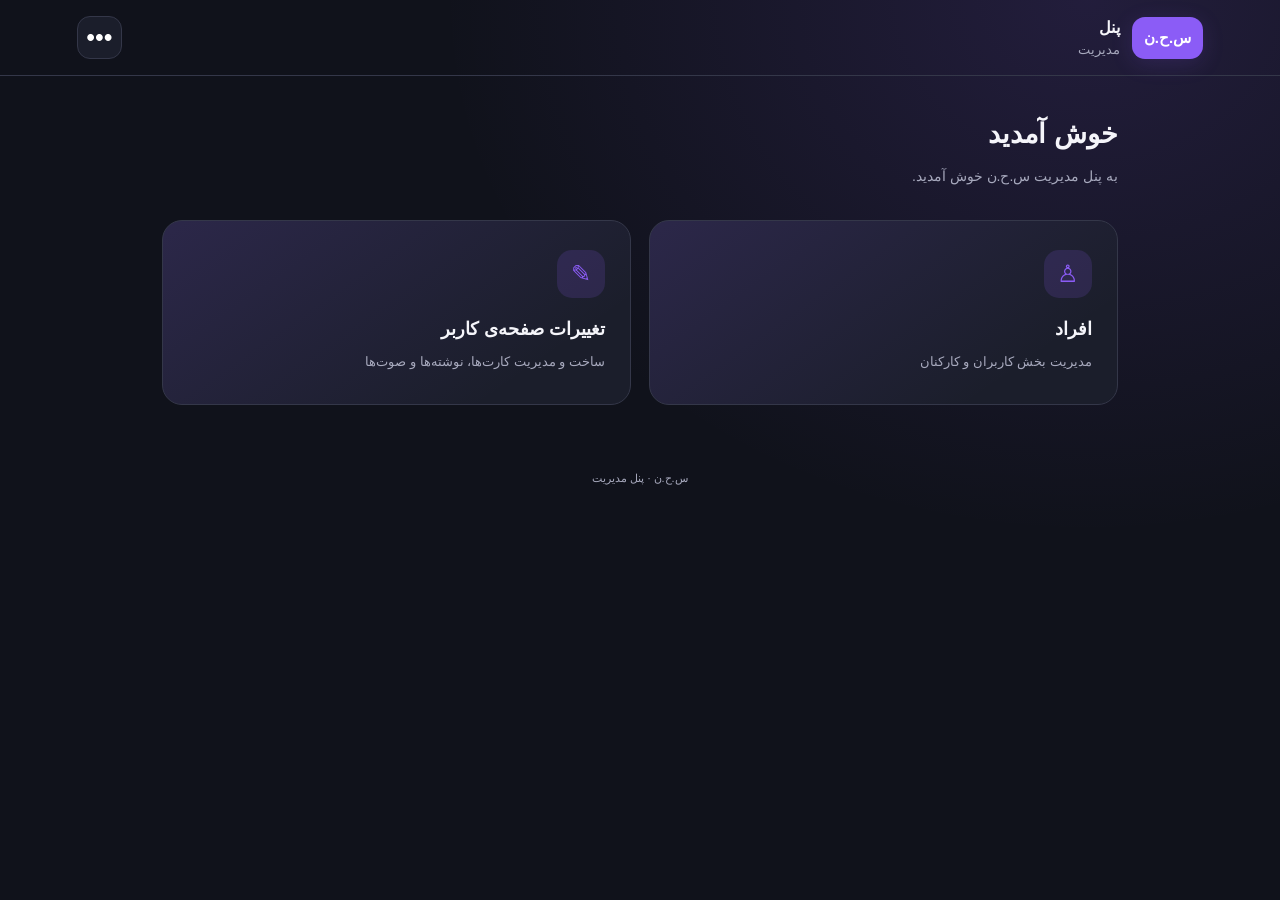
==== commit 73f1c19f: "Update employee_dashboard.html" ====
--- a/employee_dashboard.html
+++ b/employee_dashboard.html
@@ -130,16 +130,16 @@
   <h1>خوش آمدید</h1>
   <div class="subtitle">به پنل مدیریت س.ح.ن خوش آمدید.</div>
   <div class="home-grid">
-   <button class="home-card" onclick="openPage('people')"><div class="card-icon">♙</div><h2>افراد</h2><p>مدیریت بخش کاربران و کارکنان</p></button>
-   <button class="home-card" onclick="openPage('userChanges')"><div class="card-icon">✎</div><h2>تغییرات صفحه‌ی کاربر</h2><p>ساخت و مدیریت کارت‌ها، نوشته‌ها و صوت‌ها</p></button>
+   <button class="home-card" onclick="openPage('people',true,null)"><div class="card-icon">♙</div><h2>افراد</h2><p>مدیریت بخش کاربران و کارکنان</p></button>
+   <button class="home-card" onclick="openPage('userChanges',true,null)"><div class="card-icon">✎</div><h2>تغییرات صفحه‌ی کاربر</h2><p>ساخت و مدیریت کارت‌ها، نوشته‌ها و صوت‌ها</p></button>
   </div>
  </section>
 
  <section id="people" class="page">
-  <button class="back" onclick="openPage('home')">← بازگشت به پنل</button>
+  <button class="back" onclick="openPage('home',true,null)">← بازگشت به پنل</button>
   <h1>افراد</h1><div class="subtitle">بخش موردنظر را انتخاب کنید.</div>
   <div class="tabs"><button class="tab active" data-tab="user">کاربر</button><button class="tab" data-tab="employee">کارمند</button></div>
-  <div id="userSection" class="panel"><div class="empty">صفحه‌ی کاربر</div><button class="primary" onclick="openPage('userChanges')">مدیریت صفحه‌ی کاربر</button></div>
+  <div id="userSection" class="panel"><div class="empty">صفحه‌ی کاربر</div><button class="primary" onclick="openPage('userChanges',true,null)">مدیریت صفحه‌ی کاربر</button></div>
   <div id="employeeSection" class="panel" style="display:none">
    <button class="primary" id="showAddForm">＋ افزودن / ساختن کد</button>
    <form id="employeeForm" style="display:none">
@@ -151,7 +151,7 @@
  </section>
 
  <section id="userChanges" class="page">
-  <button class="back" onclick="openPage('home')">← بازگشت به پنل</button>
+  <button class="back" onclick="openPage('home',true,null)">← بازگشت به پنل</button>
   <div class="builder-head"><div><h1>تغییرات صفحه‌ی کاربر</h1><div class="subtitle" style="margin:0">ساخت و مدیریت کارت‌ها، نوشته‌ها و صوت‌ها</div></div><button class="add-round" id="addRoot" aria-label="افزودن">＋</button></div>
   <div id="userTiles" class="tile-grid"></div>
  </section>
@@ -185,9 +185,11 @@
 function childrenOf(id){return tiles.filter(t=>t.parentId===id)}
 function mediaOf(id){return recordings.filter(r=>r.parentId===id)}
 function pageLabel(name){if(name==='home')return'پنل';if(name==='people')return'افراد';if(name==='userChanges')return'تغییرات صفحه‌ی کاربر';return activeTile?.title||'صفحه'}
-function openPage(name,push=true){
+
+function openPage(name,push=true,nextTile=activeTile){
  if(push&&currentPage!==name)navStack.push({page:currentPage,tile:activeTile});
  currentPage=name;
+ activeTile=nextTile;
  document.querySelectorAll('.page').forEach(p=>p.classList.toggle('active',p.id===name));
  $('menu').classList.remove('open');
  $('exitPageBtn').textContent='خروج از '+pageLabel(name);
@@ -196,45 +198,76 @@
  window.scrollTo(0,0);
  renderCurrent();
 }
+
 function goBack(){
  const previous=navStack.pop();
- if(previous){activeTile=previous.tile;openPage(previous.page,false)}
- else{activeTile=null;openPage('userChanges',false)}
-}
+ if(previous){openPage(previous.page,false,previous.tile)}
+ else{navStack=[];openPage('userChanges',false,null)}
+}
+
+/* خروج از یک بخش، به صفحه‌ی والد آن برمی‌گردد. */
 function exitToTile(id){
- const index=navStack.findIndex(n=>n.tile?.id===id);
- if(index>=0){
-  const destination=navStack[index];
-  navStack=navStack.slice(0,index);
-  activeTile=destination.tile;
-  openPage(destination.page,false);
- }else{
-  activeTile=tiles.find(t=>t.id===id)||null;
-  if(activeTile){renderContent(activeTile);openPage('contentPage',false)}
+ const tile=tiles.find(t=>t.id===id);
+ if(!tile)return;
+ navStack=navStack.filter(n=>n.tile?.id!==id);
+ if(tile.parentId){
+  const parent=tiles.find(t=>t.id===tile.parentId);
+  if(parent){
+   const parentPage=['writing','audio','button','dropdown'].includes(parent.type)||parent.action==='page'?'contentPage':'profilePage';
+   openPage(parentPage,false,parent);
+   return;
+  }
  }
-}
+ openPage('userChanges',false,null);
+}
+
+/* فقط گزینه‌های خروج مربوط به مسیر فعلی نمایش داده می‌شوند. */
 function renderDynamicExits(){
- const root=$('dynamicExitOptions');root.replaceChildren();
+ const root=$('dynamicExitOptions');
+ root.replaceChildren();
+ if(!activeTile||currentPage==='home'||currentPage==='people'||currentPage==='userChanges')return;
+
+ let branch=[];
+ let current=activeTile;
  const seen=new Set();
- navStack.forEach(n=>{
-  if(!n.tile?.id||seen.has(n.tile.id))return;
-  seen.add(n.tile.id);
+ while(current&&!seen.has(current.id)){
+  seen.add(current.id);
+  branch.unshift(current);
+  current=current.parentId?tiles.find(t=>t.id===current.parentId):null;
+ }
+
+ branch.forEach(tile=>{
   const b=document.createElement('button');
-  b.textContent='خروج از '+n.tile.title;
-  b.onclick=()=>exitToTile(n.tile.id);
+  b.textContent='خروج از '+tile.title;
+  b.onclick=()=>exitToTile(tile.id);
   root.append(b);
  });
- if(activeTile?.id&&!seen.has(activeTile.id)&&currentPage!=='userChanges'){
-  const b=document.createElement('button');b.textContent='خروج از '+activeTile.title;
-  b.onclick=()=>exitToTile(activeTile.id);root.append(b);
- }
-}
+}
+
 $('menuBtn').onclick=()=>$('menu').classList.toggle('open');
-$('exitPageBtn').onclick=()=>{if(currentPage!=='home')goBack()};
-$('exitPeopleBtn').onclick=()=>{navStack=[];activeTile=null;openPage('people',false)};
-$('exitPanelBtn').onclick=()=>{navStack=[];activeTile=null;openPage('home',false)};
-document.addEventListener('click',e=>{if(!e.target.closest('.menu-wrap'))$('menu').classList.remove('open')});
-$('contentBack').onclick=goBack;$('profileBack').onclick=goBack;
+
+$('exitPageBtn').onclick=()=>{
+ $('menu').classList.remove('open');
+ if(currentPage==='home')return;
+ goBack();
+};
+
+$('exitPeopleBtn').onclick=()=>{
+ navStack=[];
+ openPage('people',false,null);
+};
+
+$('exitPanelBtn').onclick=()=>{
+ navStack=[];
+ openPage('home',false,null);
+};
+
+document.addEventListener('click',e=>{
+ if(!e.target.closest('.menu-wrap'))$('menu').classList.remove('open');
+});
+
+$('contentBack').onclick=goBack;
+$('profileBack').onclick=goBack;
 
 document.querySelectorAll('.tab').forEach(tab=>tab.onclick=()=>{
  document.querySelectorAll('.tab').forEach(t=>t.classList.toggle('active',t===tab));
@@ -242,16 +275,35 @@
  $('employeeSection').style.display=tab.dataset.tab==='employee'?'block':'none';
 });
 
-$('showAddForm').onclick=()=>{$('employeeForm').style.display='block';$('showAddForm').style.display='none';$('formMessage').textContent='';$('code1').focus()};
-$('cancelAdd').onclick=()=>{$('employeeForm').reset();$('employeeForm').style.display='none';$('showAddForm').style.display='inline-block';$('formMessage').textContent=''};
+$('showAddForm').onclick=()=>{
+ $('employeeForm').style.display='block';
+ $('showAddForm').style.display='none';
+ $('formMessage').textContent='';
+ $('code1').focus();
+};
+
+$('cancelAdd').onclick=()=>{
+ $('employeeForm').reset();
+ $('employeeForm').style.display='none';
+ $('showAddForm').style.display='inline-block';
+ $('formMessage').textContent='';
+};
 
 let codes=[];
 try{const data=JSON.parse(localStorage.getItem('employeeCodes')||'[]');codes=Array.isArray(data)?data.filter(x=>typeof x==='string'):[]}catch(e){codes=[]}
 function saveCodes(){localStorage.setItem('employeeCodes',JSON.stringify(codes))}
 function showMessage(text,type){$('formMessage').className='message '+type;$('formMessage').textContent=text}
+
 function renderCodes(){
- const list=$('codeList');list.replaceChildren();
- if(!codes.length){const empty=document.createElement('div');empty.className='empty';empty.textContent='هنوز کدی ثبت نشده است.';list.append(empty);return}
+ const list=$('codeList');
+ list.replaceChildren();
+ if(!codes.length){
+  const empty=document.createElement('div');
+  empty.className='empty';
+  empty.textContent='هنوز کدی ثبت نشده است.';
+  list.append(empty);
+  return;
+ }
  codes.forEach((code,index)=>{
   const row=document.createElement('div');row.className='code-item';
   const text=document.createElement('span');text.className='code-text';text.textContent=code;
@@ -260,22 +312,40 @@
   copy.onclick=async()=>{
    try{
     if(navigator.clipboard&&window.isSecureContext)await navigator.clipboard.writeText(code);
-    else{const temp=document.createElement('textarea');temp.value=code;temp.style.position='fixed';temp.style.opacity='0';document.body.append(temp);temp.select();const ok=document.execCommand('copy');temp.remove();if(!ok)throw Error()}
-    copy.textContent='کپی شد ✓';setTimeout(()=>{if(copy.isConnected)copy.textContent='کپی کد'},1200)
+    else{
+     const temp=document.createElement('textarea');
+     temp.value=code;temp.style.position='fixed';temp.style.opacity='0';
+     document.body.append(temp);temp.select();
+     const ok=document.execCommand('copy');temp.remove();
+     if(!ok)throw Error();
+    }
+    copy.textContent='کپی شد ✓';
+    setTimeout(()=>{if(copy.isConnected)copy.textContent='کپی کد'},1200);
    }catch(e){showMessage('کپی خودکار نشد؛ کد را دستی کپی کنید.','error')}
   };
   const del=document.createElement('button');del.className='delete';del.textContent='حذف';
-  del.onclick=()=>{if(!confirm('آیا از حذف این کد مطمئن هستید؟'))return;const old=[...codes];codes.splice(index,1);try{saveCodes();renderCodes();showMessage('کد حذف شد.','success')}catch(e){codes=old;renderCodes();showMessage('ذخیره‌ی حذف انجام نشد.','error')}};
+  del.onclick=()=>{
+   if(!confirm('آیا از حذف این کد مطمئن هستید؟'))return;
+   const old=[...codes];codes.splice(index,1);
+   try{saveCodes();renderCodes();showMessage('کد حذف شد.','success')}
+   catch(e){codes=old;renderCodes();showMessage('ذخیره‌ی حذف انجام نشد.','error')}
+  };
   actions.append(copy,del);row.append(text,actions);list.append(row);
  });
 }
+
 $('employeeForm').onsubmit=e=>{
- e.preventDefault();const code=$('code1').value.trim();
+ e.preventDefault();
+ const code=$('code1').value.trim();
  if(!code)return showMessage('لطفاً کد کارمند را وارد کنید.','error');
  if(codes.some(x=>x.toLowerCase()===code.toLowerCase()))return showMessage('این کد قبلاً ثبت شده است.','error');
  const old=[...codes];codes.push(code);
- try{saveCodes();renderCodes();$('employeeForm').reset();$('employeeForm').style.display='none';$('showAddForm').style.display='inline-block';showMessage('کد با موفقیت اضافه شد.','success')}
- catch(e){codes=old;showMessage('ذخیره‌ی کد انجام نشد.','error')}
+ try{
+  saveCodes();renderCodes();$('employeeForm').reset();
+  $('employeeForm').style.display='none';
+  $('showAddForm').style.display='inline-block';
+  showMessage('کد با موفقیت اضافه شد.','success');
+ }catch(e){codes=old;showMessage('ذخیره‌ی کد انجام نشد.','error')}
 };
 renderCodes();
 
@@ -296,13 +366,19 @@
  <button class="type-option" data-type="audio">🎙 ضبط صوت</button>
  <div class="modal-actions"><button class="secondary" id="cancelType">انصراف</button></div>`);
  $('cancelType').onclick=closeModal;
- $('modal').querySelectorAll('[data-type]').forEach(b=>b.onclick=()=>{closeModal();if(b.dataset.type==='audio'){showAudioRecorder(parentId);return}showEditor(b.dataset.type,null,parentId)});
+ $('modal').querySelectorAll('[data-type]').forEach(b=>b.onclick=()=>{
+  closeModal();
+  if(b.dataset.type==='audio'){showAudioRecorder(parentId);return}
+  showEditor(b.dataset.type,null,parentId);
+ });
 }
 
 function showEditor(type,item,parentId){
+ if(type==='audio'){showAudioRecorder(parentId);return}
  const isProfile=['card','page'].includes(type);
  const imageField=isProfile?`<label>نشانی تصویر (اختیاری)</label><input id="fieldImage" value="${esc(item?.image||'')}" placeholder="https://...">`:'';
  const optionsField=type==='dropdown'?`<label>گزینه‌های منوی کشویی (هر گزینه در یک خط)</label><textarea id="fieldOptions" placeholder="گزینه‌ی اول&#10;گزینه‌ی دوم">${esc((item?.options||[]).join('\n'))}</textarea>`:'';
+ const writingField=type==='writing'?`<label>متن نوشته</label><textarea id="writingText" style="min-height:180px" placeholder="نوشته‌ی خود را وارد کنید">${esc(item?.body||'')}</textarea>`:'';
  const actionField=`<label>با کلیک روی مورد چه اتفاقی بیفتد؟</label>
  <select id="fieldAction">
  <option value="profile">باز کردن صفحه‌ی همین مورد</option>
@@ -310,7 +386,8 @@
  <option value="home">رفتن به صفحه‌ی اصلی پنل</option>
  <option value="people">رفتن به افراد</option>
  <option value="employee">رفتن به بخش کارمند</option>
- <option value="none">بدون انتقال</option></select>
+ <option value="none">بدون انتقال</option>
+ </select>
  <div id="targetWrap"><label>عنوان صفحه‌ی جدید</label><input id="fieldTarget" value="${esc(item?.target||'')}" placeholder="نام صفحه"></div>`;
  const profileFields=isProfile?`<h2 style="margin-top:22px">اطلاعات صفحه</h2>
  <label>نام</label><input id="firstName" value="${esc(item?.info?.firstName||'')}" placeholder="نام">
@@ -319,7 +396,6 @@
  <label>شماره تلفن</label><input id="phone" value="${esc(item?.info?.phone||'')}" placeholder="شماره تلفن">
  <label>رمز عبور</label><input id="password" type="password" value="${esc(item?.info?.password||'')}" placeholder="رمز عبور">
  <label>اطلاعات بیشتر</label><textarea id="extraInfo" placeholder="اطلاعات بیشتر">${esc(item?.info?.extra||'')}</textarea>`:'';
- const writingField=type==='writing'?`<label>متن نوشته</label><textarea id="writingText" style="min-height:180px" placeholder="نوشته‌ی خود را وارد کنید">${esc(item?.body||'')}</textarea>`:'';
 
  showModal(`<h2>${item?'ویرایش':'ساخت'} ${type==='card'?'کارت':type==='button'?'دکمه':type==='dropdown'?'دکمه‌ی کشویی':type==='page'?'صفحه‌ی جدید':'نوشته'}</h2>
  <label>عنوان اصلی</label><input id="fieldTitle" value="${esc(item?.title||'')}" placeholder="عنوان را وارد کنید">
@@ -327,21 +403,40 @@
  ${imageField}${optionsField}${writingField}${actionField}${profileFields}
  ${item&&isProfile?'<div class="editor-check"><input id="changeImage" type="checkbox"><label for="changeImage">می‌خواهم تصویر را تغییر بدهم</label></div>':''}
  <div class="modal-actions"><button class="primary" id="confirmTile">تأیید</button><button class="secondary" id="cancelEditor">انصراف</button></div>`);
- const action=$('fieldAction');action.value=item?.action||'profile';
+
+ const action=$('fieldAction');
+ action.value=item?.action||'profile';
  $('targetWrap').style.display=action.value==='page'?'block':'none';
  action.onchange=()=>{$('targetWrap').style.display=action.value==='page'?'block':'none'};
  $('cancelEditor').onclick=closeModal;
+
  $('confirmTile').onclick=()=>{
   const title=$('fieldTitle').value.trim();
   if(!title){alert('عنوان اصلی را وارد کنید.');return}
   const image=$('fieldImage')?.value.trim()||item?.image||'';
   if(item&&isProfile&&$('changeImage')?.checked&&!image){alert('نشانی تصویر جدید را وارد کنید.');return}
-  const options=type==='dropdown'?$('fieldOptions').value.split('\n').map(x=>x.trim()).filter(Boolean):[];
-  const info=isProfile?{firstName:$('firstName').value.trim(),lastName:$('lastName').value.trim(),email:$('email').value.trim(),phone:$('phone').value.trim(),password:$('password').value,extra:$('extraInfo').value.trim()}:item?.info||{};
-  const newItem={id:item?.id||makeId(),type,title,description:$('fieldDescription').value.trim(),image,options,action:action.value,target:$('fieldTarget').value.trim(),info,body:type==='writing'?$('writingText').value:(item?.body||''),parentId:item?item.parentId:parentId};
+  const options=type==='dropdown'?$ ('fieldOptions').value.split('\n').map(x=>x.trim()).filter(Boolean):[];
+  const info=isProfile?{
+   firstName:$('firstName').value.trim(),
+   lastName:$('lastName').value.trim(),
+   email:$('email').value.trim(),
+   phone:$('phone').value.trim(),
+   password:$('password').value,
+   extra:$('extraInfo').value.trim()
+  }:item?.info||{};
+  const newItem={
+   id:item?.id||makeId(),type,title,
+   description:$('fieldDescription').value.trim(),
+   image,options,action:action.value,
+   target:$('fieldTarget').value.trim(),info,
+   body:type==='writing'?$('writingText').value:(item?.body||''),
+   parentId:item?item.parentId:parentId
+  };
   const old=[...tiles];
-  if(item)tiles=tiles.map(x=>x.id===item.id?newItem:x);else tiles.push(newItem);
-  try{saveTiles();closeModal();renderCurrent()}catch(e){tiles=old;alert('ذخیره‌سازی انجام نشد.')}
+  if(item)tiles=tiles.map(x=>x.id===item.id?newItem:x);
+  else tiles.push(newItem);
+  try{saveTiles();closeModal();renderCurrent()}
+  catch(e){tiles=old;alert('ذخیره‌سازی انجام نشد.')}
  };
 }
 
@@ -358,9 +453,17 @@
   <audio id="previewAudio" controls style="display:none"></audio>
  </div>
  <div class="modal-actions"><button class="primary" id="saveAudio" disabled>ذخیره‌ی صوت</button><button class="secondary" id="cancelAudio">انصراف</button></div>`);
+
  let localRecorder=null,localStream=null,chunks=[],audioBlob=null,previewUrl=null;
  const status=$('recordStatus'),start=$('startRecording'),stop=$('stopRecording'),save=$('saveAudio'),preview=$('previewAudio');
- $('cancelAudio').onclick=async()=>{if(localRecorder&&localRecorder.state==='recording')localRecorder.stop();if(localStream)localStream.getTracks().forEach(t=>t.stop());if(previewUrl)URL.revokeObjectURL(previewUrl);closeModal()};
+
+ $('cancelAudio').onclick=async()=>{
+  if(localRecorder&&localRecorder.state==='recording')localRecorder.stop();
+  if(localStream)localStream.getTracks().forEach(t=>t.stop());
+  if(previewUrl)URL.revokeObjectURL(previewUrl);
+  closeModal();
+ };
+
  start.onclick=async()=>{
   if(!navigator.mediaDevices?.getUserMedia||!window.MediaRecorder){status.textContent='ضبط صوت در این مرورگر پشتیبانی نمی‌شود.';return}
   try{
@@ -372,14 +475,21 @@
    localRecorder.onstop=()=>{
     audioBlob=new Blob(chunks,{type:localRecorder.mimeType||'audio/webm'});
     if(previewUrl)URL.revokeObjectURL(previewUrl);
-    previewUrl=URL.createObjectURL(audioBlob);preview.src=previewUrl;preview.style.display='block';save.disabled=false;
+    previewUrl=URL.createObjectURL(audioBlob);
+    preview.src=previewUrl;preview.style.display='block';save.disabled=false;
     status.textContent='ضبط تمام شد. می‌توانید گوش کنید و ذخیره کنید.';
     localStream?.getTracks().forEach(t=>t.stop());localStream=null;
    };
-   localRecorder.start();start.disabled=true;stop.disabled=false;save.disabled=true;status.textContent='در حال ضبط صدا…';
+   localRecorder.start();
+   start.disabled=true;stop.disabled=false;save.disabled=true;
+   status.textContent='در حال ضبط صدا…';
   }catch(e){status.textContent='اجازه‌ی استفاده از میکروفون داده نشد یا ضبط شروع نشد.'}
  };
- stop.onclick=()=>{if(localRecorder&&localRecorder.state==='recording'){localRecorder.stop();stop.disabled=true;start.disabled=false}};
+
+ stop.onclick=()=>{
+  if(localRecorder&&localRecorder.state==='recording'){localRecorder.stop();stop.disabled=true;start.disabled=false}
+ };
+
  save.onclick=()=>{
   if(!audioBlob)return;
   const title=$('audioTitle').value.trim()||'ضبط صوت';
@@ -387,7 +497,9 @@
   reader.onload=()=>{
    try{
     const rec={id:makeId(),parentId,title,description:$('audioDescription').value.trim(),data:reader.result,createdAt:new Date().toISOString()};
-    recordings.push(rec);saveRecordings();if(localStream)localStream.getTracks().forEach(t=>t.stop());if(previewUrl)URL.revokeObjectURL(previewUrl);
+    recordings.push(rec);saveRecordings();
+    if(localStream)localStream.getTracks().forEach(t=>t.stop());
+    if(previewUrl)URL.revokeObjectURL(previewUrl);
     closeModal();renderCurrent();
    }catch(e){alert('ذخیره‌ی صوت انجام نشد. ممکن است حجم ضبط زیاد باشد.')}
   };
@@ -398,183 +510,68 @@
 function deleteTile(id){
  if(!confirm('این مورد و تمام موارد داخل آن برای همیشه حذف شوند؟'))return;
  const old=[...tiles],oldMedia=[...recordings],ids=new Set([id]);let changed=true;
- while(changed){changed=false;tiles.forEach(t=>{if(ids.has(t.parentId)&&!ids.has(t.id)){ids.add(t.id);changed=true}})}
- tiles=tiles.filter(t=>!ids.has(t.id));recordings=recordings.filter(r=>!ids.has(r.parentId));
- try{saveTiles();saveRecordings();renderCurrent()}catch(e){tiles=old;recordings=oldMedia;alert('حذف ذخیره نشد.')}
-}
+ while(changed){
+  changed=false;
+  tiles.forEach(t=>{if(ids.has(t.parentId)&&!ids.has(t.id)){ids.add(t.id);changed=true}});
+ }
+ tiles=tiles.filter(t=>!ids.has(t.id));
+ recordings=recordings.filter(r=>!ids.has(r.parentId));
+ navStack=navStack.filter(n=>!ids.has(n.tile?.id));
+ if(activeTile&&ids.has(activeTile.id)){activeTile=null;currentPage='userChanges'}
+ try{saveTiles();saveRecordings();renderCurrent();renderDynamicExits()}
+ catch(e){tiles=old;recordings=oldMedia;alert('حذف ذخیره نشد.')}
+}
+
 function deleteRecording(id){
  if(!confirm('این ضبط صوت حذف شود؟'))return;
- const old=[...recordings];recordings=recordings.filter(r=>r.id!==id);
- try{saveRecordings();renderCurrent()}catch(e){recordings=old;alert('حذف ضبط انجام نشد.')}
-}
+ const old=[...recordings];
+ recordings=recordings.filter(r=>r.id!==id);
+ try{saveRecordings();renderCurrent()}
+ catch(e){recordings=old;alert('حذف ضبط انجام نشد.')}
+}
+
 function renderTileList(root,list){
  root.replaceChildren();
- if(!list.length){const empty=document.createElement('div');empty.className='empty';empty.textContent='هنوز موردی ساخته نشده است. برای شروع، دکمه‌ی سبز + را بزنید.';root.append(empty);return}
+ if(!list.length){
+  const empty=document.createElement('div');empty.className='empty';
+  empty.textContent='هنوز موردی ساخته نشده است. برای شروع، دکمه‌ی سبز + را بزنید.';
+  root.append(empty);return;
+ }
  list.forEach(tile=>{
   const el=document.createElement('div');el.className='tile';el.tabIndex=0;
   const tools=document.createElement('div');tools.className='tile-tools';
-  const del=document.createElement('button');del.className='tile-tool tile-delete';del.title='حذف';del.textContent='×';del.onclick=e=>{e.stopPropagation();deleteTile(tile.id)};
-  const edit=document.createElement('button');edit.className='tile-tool tile-edit';edit.title='ویرایش';edit.textContent='✎';edit.onclick=e=>{e.stopPropagation();showEditor(tile.type,tile,tile.parentId)};
+  const del=document.createElement('button');del.className='tile-tool tile-delete';del.title='حذف';del.textContent='×';
+  del.onclick=e=>{e.stopPropagation();deleteTile(tile.id)};
+  const edit=document.createElement('button');edit.className='tile-tool tile-edit';edit.title='ویرایش';edit.textContent='✎';
+  edit.onclick=e=>{e.stopPropagation();showEditor(tile.type,tile,tile.parentId)};
   tools.append(del,edit);el.append(tools);
-  if(tile.image){const img=document.createElement('img');img.className='tile-image';img.src=tile.image;img.alt='';img.onerror=()=>{img.style.display='none'};el.append(img)}
-  else{const icon=document.createElement('div');icon.className='tile-image';icon.textContent=tile.type==='audio'?'🎙':tile.type==='writing'?'✎':tile.type==='button'?'↗':tile.type==='dropdown'?'⌄':'▦';el.append(icon)}
+  if(tile.image){
+   const img=document.createElement('img');img.className='tile-image';img.src=tile.image;img.alt='';
+   img.onerror=()=>{img.style.display='none'};el.append(img);
+  }else{
+   const icon=document.createElement('div');icon.className='tile-image';
+   icon.textContent=tile.type==='audio'?'🎙':tile.type==='writing'?'✎':tile.type==='button'?'↗':tile.type==='dropdown'?'⌄':'▦';
+   el.append(icon);
+  }
   const title=document.createElement('div');title.className='tile-title';title.textContent=tile.title;el.append(title);
   if(tile.description){const desc=document.createElement('div');desc.className='tile-description';desc.textContent=tile.description;el.append(desc)}
-  el.onclick=()=>activateTile(tile);el.onkeydown=e=>{if(e.key==='Enter')activateTile(tile)};root.append(el);
+  el.onclick=()=>activateTile(tile);
+  el.onkeydown=e=>{if(e.key==='Enter')activateTile(tile)};
+  root.append(el);
  });
 }
+
 function renderTiles(){renderTileList($('userTiles'),tiles.filter(t=>!t.parentId))}
+
 function activateTile(tile){
- activeTile=tile;
- if(tile.action==='home'){openPage('home');return}
- if(tile.action==='people'){openPage('people');return}
- if(tile.action==='employee'){openPage('people');document.querySelector('[data-tab="employee"]').click();return}
+ if(tile.action==='home'){openPage('home',true,null);return}
+ if(tile.action==='people'){openPage('people',true,null);return}
+ if(tile.action==='employee'){
+  openPage('people',true,null);
+  document.querySelector('[data-tab="employee"]').click();
+  return;
+ }
  if(tile.action==='none')return;
- if(tile.type==='audio'||tile.type==='writing'||tile.type==='dropdown'||tile.type==='button'||tile.action==='page'){renderContent(tile);openPage('contentPage');return}
- renderProfile(tile);openPage('profilePage');
-}
-function renderCurrent(){
- if(currentPage==='userChanges')renderTiles();
- else if(currentPage==='contentPage'&&activeTile)renderContent(activeTile);
- else if(currentPage==='profilePage'&&activeTile)renderProfile(activeTile);
-}
-function addMediaSection(root,parentId){
- const records=mediaOf(parentId);
- const section=document.createElement('div');section.className='panel';section.style.marginTop='20px';
- const h=document.createElement('h2');h.textContent='نوشته‌ها و ضبط‌های صوتی';section.append(h);
- const addText=document.createElement('button');addText.className='content-button';addText.textContent='＋ افزودن نوشته';
- addText.onclick=()=>showWritingEditor(parentId,null);section.append(addText);
- const addAudio=document.createElement('button');addAudio.className='content-button';addAudio.textContent='🎙 ضبط صوت جدید';
- addAudio.onclick=()=>showAudioRecorder(parentId);section.append(addAudio);
- if(!records.length){const empty=document.createElement('div');empty.className='empty';empty.textContent='هنوز نوشته یا صوتی در این بخش ذخیره نشده است.';section.append(empty)}
- records.forEach(rec=>{
-  const item=document.createElement('div');item.className='note-item';
-  const head=document.createElement('div');head.className='note-head';const title=document.createElement('strong');title.textContent=rec.title||'بدون عنوان';
-  const del=document.createElement('button');del.className='small-delete';del.textContent='حذف';del.onclick=()=>deleteRecording(rec.id);
-  head.append(title,del);item.append(head);
-  if(rec.description){const desc=document.createElement('div');desc.className='tile-description';desc.textContent=rec.description;item.append(desc)}
-  if(rec.data){const audio=document.createElement('audio');audio.controls=true;audio.src=rec.data;item.append(audio)}
-  else if(rec.body){const body=document.createElement('div');body.textContent=rec.body;item.append(body)}
-  const edit=document.createElement('button');edit.className='secondary';edit.textContent='ویرایش نوشته';edit.style.marginTop='10px';
-  if(rec.data)edit.style.display='none';else edit.onclick=()=>showWritingEditor(parentId,rec);
-  item.append(edit);section.append(item);
- });
- root.append(section);
-}
-function showWritingEditor(parentId,item){
- showModal(`<h2>${item?'ویرایش نوشته':'نوشته‌ی جدید'}</h2>
- <label>عنوان نوشته</label><input id="noteTitle" value="${esc(item?.title||'')}" placeholder="عنوان">
- <label>متن نوشته</label><textarea id="noteBody" style="min-height:200px" placeholder="متن خود را بنویسید">${esc(item?.body||'')}</textarea>
- <div class="modal-actions"><button class="primary" id="saveNote">ذخیره‌ی نوشته</button><button class="secondary" id="cancelNote">انصراف</button></div>`);
- $('cancelNote').onclick=closeModal;
- $('saveNote').onclick=()=>{
-  const title=$('noteTitle').value.trim();const body=$('noteBody').value;
-  if(!title&&!body.trim()){alert('عنوان یا متن نوشته را وارد کنید.');return}
-  const old=[...recordings];
-  if(item)recordings=recordings.map(r=>r.id===item.id?{...r,title:title||'نوشته',body}:r);
-  else recordings.push({id:makeId(),parentId,title:title||'نوشته',body,createdAt:new Date().toISOString()});
-  try{saveRecordings();closeModal();renderCurrent()}catch(e){recordings=old;alert('ذخیره‌ی نوشته انجام نشد.')}
- };
-}
-function showEditor(type,item,parentId){
- if(type==='audio'){showAudioRecorder(parentId);return}
- const isProfile=['card','page'].includes(type);
- const imageField=isProfile?`<label>نشانی تصویر (اختیاری)</label><input id="fieldImage" value="${esc(item?.image||'')}" placeholder="https://...">`:'';
- const optionsField=type==='dropdown'?`<label>گزینه‌های منوی کشویی (هر گزینه در یک خط)</label><textarea id="fieldOptions" placeholder="گزینه‌ی اول&#10;گزینه‌ی دوم">${esc((item?.options||[]).join('\n'))}</textarea>`:'';
- const writingField=type==='writing'?`<label>متن نوشته</label><textarea id="writingText" style="min-height:180px" placeholder="نوشته‌ی خود را وارد کنید">${esc(item?.body||'')}</textarea>`:'';
- const actionField=`<label>با کلیک روی مورد چه اتفاقی بیفتد؟</label>
- <select id="fieldAction"><option value="profile">باز کردن صفحه‌ی همین مورد</option><option value="page">باز کردن صفحه‌ی جدید</option><option value="home">رفتن به صفحه‌ی اصلی پنل</option><option value="people">رفتن به افراد</option><option value="employee">رفتن به بخش کارمند</option><option value="none">بدون انتقال</option></select>
- <div id="targetWrap"><label>عنوان صفحه‌ی جدید</label><input id="fieldTarget" value="${esc(item?.target||'')}" placeholder="نام صفحه"></div>`;
- const profileFields=isProfile?`<h2 style="margin-top:22px">اطلاعات صفحه</h2>
- <label>نام</label><input id="firstName" value="${esc(item?.info?.firstName||'')}" placeholder="نام">
- <label>نام خانوادگی</label><input id="lastName" value="${esc(item?.info?.lastName||'')}" placeholder="نام خانوادگی">
- <label>ایمیل</label><input id="email" type="email" value="${esc(item?.info?.email||'')}" placeholder="ایمیل">
- <label>شماره تلفن</label><input id="phone" value="${esc(item?.info?.phone||'')}" placeholder="شماره تلفن">
- <label>رمز عبور</label><input id="password" type="password" value="${esc(item?.info?.password||'')}" placeholder="رمز عبور">
- <label>اطلاعات بیشتر</label><textarea id="extraInfo" placeholder="اطلاعات بیشتر">${esc(item?.info?.extra||'')}</textarea>`:'';
- showModal(`<h2>${item?'ویرایش':'ساخت'} ${type==='card'?'کارت':type==='button'?'دکمه':type==='dropdown'?'دکمه‌ی کشویی':type==='page'?'صفحه‌ی جدید':'نوشته'}</h2>
- <label>عنوان اصلی</label><input id="fieldTitle" value="${esc(item?.title||'')}" placeholder="عنوان را وارد کنید">
- <label>توضیحات زیر عنوان</label><textarea id="fieldDescription" placeholder="توضیحات">${esc(item?.description||'')}</textarea>
- ${imageField}${optionsField}${writingField}${actionField}${profileFields}
- ${item&&isProfile?'<div class="editor-check"><input id="changeImage" type="checkbox"><label for="changeImage">می‌خواهم تصویر را تغییر بدهم</label></div>':''}
- <div class="modal-actions"><button class="primary" id="confirmTile">تأیید</button><button class="secondary" id="cancelEditor">انصراف</button></div>`);
- const action=$('fieldAction');action.value=item?.action||'profile';$('targetWrap').style.display=action.value==='page'?'block':'none';action.onchange=()=>{$('targetWrap').style.display=action.value==='page'?'block':'none'};
- $('cancelEditor').onclick=closeModal;
- $('confirmTile').onclick=()=>{
-  const title=$('fieldTitle').value.trim();if(!title){alert('عنوان اصلی را وارد کنید.');return}
-  const image=$('fieldImage')?.value.trim()||item?.image||'';
-  if(item&&isProfile&&$('changeImage')?.checked&&!image){alert('نشانی تصویر جدید را وارد کنید.');return}
-  const options=type==='dropdown'?$ ('fieldOptions').value.split('\n').map(x=>x.trim()).filter(Boolean):[];
-  const info=isProfile?{firstName:$('firstName').value.trim(),lastName:$('lastName').value.trim(),email:$('email').value.trim(),phone:$('phone').value.trim(),password:$('password').value,extra:$('extraInfo').value.trim()}:item?.info||{};
-  const newItem={id:item?.id||makeId(),type,title,description:$('fieldDescription').value.trim(),image,options,action:action.value,target:$('fieldTarget').value.trim(),info,body:type==='writing'?$('writingText').value:(item?.body||''),parentId:item?item.parentId:parentId};
-  const old=[...tiles];if(item)tiles=tiles.map(x=>x.id===item.id?newItem:x);else tiles.push(newItem);
-  try{saveTiles();closeModal();renderCurrent()}catch(e){tiles=old;alert('ذخیره‌سازی انجام نشد.')}
- };
-}
-function renderContent(tile){
- const root=$('contentArea');root.replaceChildren();
- const title=document.createElement('h1');title.textContent=tile.title;
- const sub=document.createElement('div');sub.className='subtitle';sub.textContent=tile.description||'';root.append(title,sub);
- if(tile.type==='writing'){
-  const panel=document.createElement('div');panel.className='panel';
-  const body=document.createElement('div');body.style.whiteSpace='pre-wrap';body.style.lineHeight='2.1';body.textContent=tile.body||'هنوز متنی نوشته نشده است.';
-  const edit=document.createElement('button');edit.className='primary';edit.textContent='ویرایش نوشته';edit.onclick=()=>showEditor('writing',tile,tile.parentId);
-  panel.append(body,edit);root.append(panel);
- }
- if(tile.type==='dropdown'){
-  const box=document.createElement('div');box.className='panel';const toggle=document.createElement('button');toggle.className='content-button';toggle.textContent='⌄ نمایش گزینه‌ها';
-  const options=document.createElement('div');options.className='drop-options';
-  (tile.options||[]).forEach(option=>{
-   const b=document.createElement('button');b.textContent=option;
-   b.onclick=()=>{const linked=childrenOf(tile.id).find(t=>t.title===option)||tiles.find(t=>t.title===option);if(linked)activateTile(linked);else{const note=recordings.find(r=>r.parentId===tile.id&&r.title===option);if(note){const temporary={id:note.id,title:note.title,description:note.description||'',type:note.data?'audio':'writing',body:note.body||'',parentId:tile.id};activeTile=temporary;renderContent(temporary);openPage('contentPage')}}};
-   options.append(b);
-  });
-  toggle.onclick=()=>options.classList.toggle('open');box.append(toggle,options);root.append(box);
- }
- const ownChildren=childrenOf(tile.id);
- if(ownChildren.length){const h=document.createElement('h2');h.textContent='موارد این صفحه';h.style.marginTop='25px';root.append(h);const grid=document.createElement('div');grid.className='inner-tile-grid';renderTileList(grid,ownChildren);root.append(grid)}
- addMediaSection(root,tile.id);
-}
-function renderProfile(tile){
- const root=$('profileArea');root.replaceChildren();
- const head=document.createElement('div');head.className='profile-head';
- let avatar;if(tile.image){avatar=document.createElement('img');avatar.src=tile.image;avatar.alt='تصویر';avatar.className='profile-avatar'}else{avatar=document.createElement('div');avatar.className='profile-avatar';avatar.textContent='▦'}
- const text=document.createElement('div');const title=document.createElement('h2');title.textContent=tile.title||'اطلاعات';const desc=document.createElement('p');desc.textContent=tile.description||'';text.append(title,desc);head.append(avatar,text);root.append(head);
- const info=tile.info||{},details=document.createElement('div');details.className='detail-list';
- [['نام',info.firstName],['نام خانوادگی',info.lastName],['ایمیل',info.email],['شماره تلفن',info.phone],['رمز عبور',info.password],['توضیحات بیشتر',info.extra]].forEach(([label,value])=>{const item=document.createElement('div');item.className='detail';const l=document.createElement('span');l.textContent=label;const v=document.createElement('strong');v.textContent=value||'—';item.append(l,v);details.append(item)});
- const panel=document.createElement('div');panel.className='panel';const h=document.createElement('h2');h.textContent='اطلاعات';panel.append(h,details);root.append(panel);
- const ownChildren=childrenOf(tile.id);
- if(ownChildren.length){const heading=document.createElement('h2');heading.textContent='موارد این صفحه';heading.style.marginTop='25px';root.append(heading);const grid=document.createElement('div');grid.className='inner-tile-grid';renderTileList(grid,ownChildren);root.append(grid)}
- addMediaSection(root,tile.id);
-}
-
-const themes=[
- {name:'بنفش',h:263,s:85,l:65},{name:'صورتی',h:330,s:80,l:62},{name:'سبز',h:145,s:60,l:48},{name:'قرمز',h:0,s:78,l:58},
- {name:'نارنجی',h:25,s:90,l:55},{name:'زرد',h:48,s:95,l:55},{name:'فیروزه‌ای',h:175,s:75,l:45},{name:'آبی',h:215,s:85,l:60},
- {name:'نیلی',h:235,s:75,l:62},{name:'قهوه‌ای',h:25,s:45,l:42},{name:'آبی یخی',h:195,s:65,l:72},{name:'خاکستری',h:220,s:8,l:65}
-];
-const shadeNames=['ملایم','مات','معمولی','تیره','پررنگ'],adjust=[18,-5,0,-12,-20];
-let selected=0,shadeLevel=2;
-try{selected=Number(localStorage.getItem('themeIndex')||0);shadeLevel=Number(localStorage.getItem('shadeLevel')||2)}catch(e){}
-if(!Number.isInteger(selected)||selected<0||selected>=themes.length)selected=0;
-if(!Number.isInteger(shadeLevel)||shadeLevel<0||shadeLevel>=shadeNames.length)shadeLevel=2;
-function updateShades(){
- document.querySelectorAll('.shade').forEach((b,i)=>{const t=themes[selected],l=Math.max(25,Math.min(82,t.l+adjust[i]));b.style.background=`hsl(${t.h} ${t.s}% ${l}%)`;b.title=shadeNames[i];b.style.outline=i===shadeLevel?'2px solid white':'none'});
-}
-function applyTheme(){
- const t=themes[selected],l=Math.max(25,Math.min(82,t.l+adjust[shadeLevel]));
- document.documentElement.style.setProperty('--accent',`hsl(${t.h} ${t.s}% ${l}%)`);
- document.documentElement.style.setProperty('--soft',`hsla(${t.h},${t.s}%,${l}%,.16)`);
- document.documentElement.style.setProperty('--bg',`hsl(${t.h} 18% 9%)`);
- document.documentElement.style.setProperty('--card',`hsl(${t.h} 17% 14%)`);
- document.documentElement.style.setProperty('--border',`hsl(${t.h} 15% 25%)`);
- try{localStorage.setItem('themeIndex',selected);localStorage.setItem('shadeLevel',shadeLevel)}catch(e){}
- updateShades();
-}
-themes.forEach((t,i)=>{const b=document.createElement('button');b.className='swatch';b.title=t.name;b.style.background=`hsl(${t.h} ${t.s}% ${t.l}%)`;b.onclick=()=>{selected=i;applyTheme()};$('palette').append(b)});
-shadeNames.forEach((name,i)=>{const b=document.createElement('button');b.className='shade';b.title=name;b.onclick=()=>{shadeLevel=i;applyTheme()};$('shades').append(b)});
-$('colorBtn').onclick=()=>{$('palette').classList.toggle('open');$('shades').style.display=$('palette').classList.contains('open')?'flex':'none'};
-applyTheme();renderTiles();openPage('home',false);
-</script>
-</body>
-</html>
+
+ const targetPage=
+  tile.type==='audio'||tile.type==='writing'||tile.type==='dropdown'||tile.type==='button'||tile
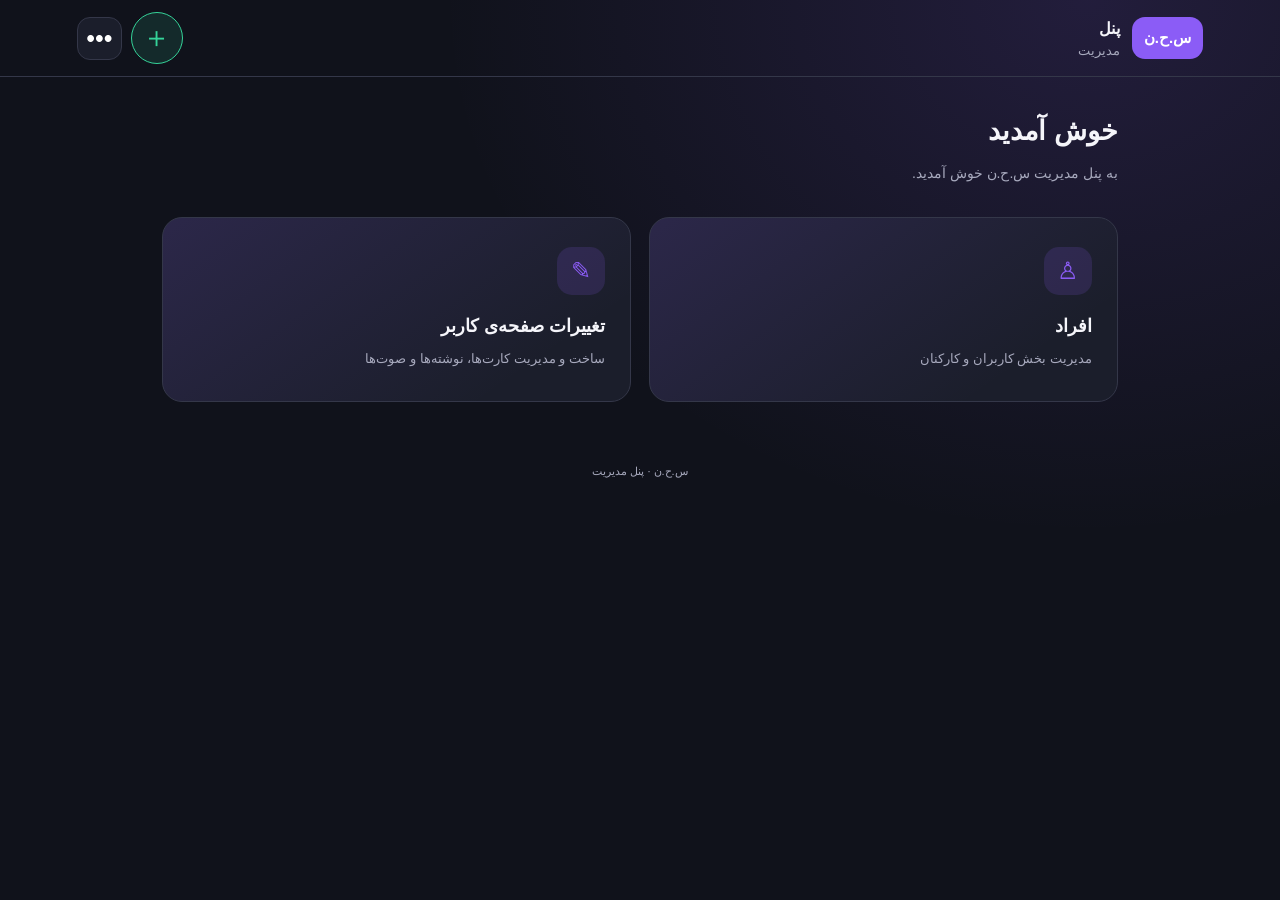
==== commit fa66013c: "Update employee_dashboard.html" ====
--- a/employee_dashboard.html
+++ b/employee_dashboard.html
@@ -5,35 +5,92 @@
 <meta name="viewport" content="width=device-width, initial-scale=1">
 <title>پنل | س.ح.ن</title>
 <style>
-:root{--accent:#8b5cf6;--soft:rgba(139,92,246,.15);--bg:#10121b;--card:#1b1e2b;--text:#f5f5fa;--muted:#a7a9bd;--border:#343749;--green:#35d399;--blue:#2997ff;--red:#ff4d5e}
+:root{
+ --accent:#8b5cf6;
+ --soft:rgba(139,92,246,.15);
+ --bg:#10121b;
+ --card:#1b1e2b;
+ --text:#f5f5fa;
+ --muted:#a7a9bd;
+ --border:#343749;
+ --green:#35d399;
+ --blue:#2997ff;
+ --red:#ff4d5e;
+}
 *{box-sizing:border-box}
-body{margin:0;min-height:100vh;color:var(--text);background:radial-gradient(ellipse at 85% 0%,var(--soft),transparent 42%),var(--bg);font-family:Tahoma,Arial,sans-serif;transition:.25s}
-button,input,textarea,select{font:inherit}button{cursor:pointer}
-header{height:76px;padding:0 6%;display:flex;align-items:center;justify-content:space-between;border-bottom:1px solid var(--border)}
+body{
+ margin:0;min-height:100vh;color:var(--text);
+ background:radial-gradient(ellipse at 85% 0%,var(--soft),transparent 42%),var(--bg);
+ font-family:Tahoma,Arial,sans-serif;transition:background .2s
+}
+button,input,textarea,select{font:inherit}
+button{cursor:pointer}
+header{
+ min-height:76px;padding:12px 6%;display:flex;align-items:center;
+ justify-content:space-between;gap:15px;border-bottom:1px solid var(--border)
+}
 .brand{display:flex;align-items:center;gap:12px;font-weight:bold}
-.logo{background:var(--accent);color:white;border-radius:13px;padding:12px;font-size:15px;box-shadow:0 5px 22px var(--soft)}
+.logo{background:var(--accent);color:white;border-radius:13px;padding:12px;font-size:15px}
 .brand small{display:block;color:var(--muted);font-weight:normal;margin-top:5px}
+.header-actions{display:flex;align-items:center;gap:9px}
 .menu-wrap{position:relative}
-.menu-button{width:45px;height:43px;border:1px solid var(--border);border-radius:13px;background:var(--card);color:white;font-size:25px}
-.dropdown{display:none;position:absolute;left:0;top:52px;width:250px;background:var(--card);border:1px solid var(--border);border-radius:15px;padding:8px;z-index:50;box-shadow:0 15px 40px #0007;max-height:75vh;overflow:auto}
+.menu-button{
+ width:45px;height:43px;border:1px solid var(--border);
+ border-radius:13px;background:var(--card);color:white;font-size:25px
+}
+.dropdown{
+ display:none;position:absolute;left:0;top:52px;width:min(330px,88vw);
+ background:var(--card);border:1px solid var(--border);border-radius:15px;
+ padding:9px;z-index:50;box-shadow:0 15px 40px #0007;
+ max-height:78vh;overflow:auto
+}
 .dropdown.open{display:block}
-.dropdown button{display:block;width:100%;text-align:right;padding:12px;border:0;border-radius:9px;background:transparent;color:var(--text);font-size:13px}
-.dropdown button:hover{background:var(--soft)}
+.menu-item{
+ display:flex;align-items:center;gap:7px;padding:5px;margin:3px 0;
+ border-radius:10px;border:1px solid transparent
+}
+.menu-item:hover{border-color:var(--border);background:var(--soft)}
+.menu-action{
+ flex:1;min-width:0;text-align:right;padding:10px 7px;border:0;
+ border-radius:8px;background:transparent;color:var(--text);font-size:13px;
+ overflow-wrap:anywhere
+}
+.menu-tools{display:flex;gap:5px;flex-shrink:0}
+.menu-tool{
+ width:29px;height:29px;border-radius:50%;display:grid;place-items:center;
+ padding:0;background:transparent;font-size:17px
+}
+.menu-delete{color:var(--red);border:1px solid var(--red);background:rgba(255,77,94,.1)}
+.menu-edit{color:var(--blue);border:1px solid var(--blue);background:rgba(41,151,255,.1)}
 .palette{display:none;grid-template-columns:repeat(4,1fr);gap:9px;padding:12px 7px}
 .palette.open{display:grid}
-.swatch{height:30px;border:2px solid #ffffff35;border-radius:8px}
+.swatch{height:32px;border:2px solid #ffffff50;border-radius:8px}
 .shades{display:none;flex-wrap:wrap;gap:5px;padding:0 7px 10px}
-.shade{flex:1;min-width:30px;height:25px;border:1px solid #ffffff40;border-radius:6px}
-main{max-width:1000px;margin:auto;padding:42px 22px}
-.page{display:none}.page.active{display:block}
+.shades.open{display:flex}
+.shade{flex:1;min-width:30px;height:27px;border:1px solid #ffffff55;border-radius:6px}
+.menu-separator{height:1px;background:var(--border);margin:7px 3px}
+main{max-width:1000px;margin:auto;padding:38px 22px}
+.page{display:none}
+.page.active{display:block}
 h1{font-size:27px;margin:0 0 12px}
 .subtitle{font-size:14px;line-height:2;color:var(--muted);margin-bottom:30px}
 .home-grid{display:grid;grid-template-columns:repeat(auto-fit,minmax(230px,1fr));gap:18px}
-.home-card{display:block;width:100%;min-height:185px;text-align:right;padding:25px;border-radius:20px;background:linear-gradient(145deg,var(--soft),transparent 80%),var(--card);border:1px solid var(--border);color:var(--text);transition:.2s}
-.home-card:hover{transform:translateY(-4px);border-color:var(--accent)}
-.card-icon{width:48px;height:48px;display:grid;place-items:center;border-radius:15px;background:var(--soft);color:var(--accent);font-size:24px;margin-bottom:20px}
-.home-card h2{font-size:18px;margin:0 0 10px}.home-card p{font-size:13px;line-height:1.9;color:var(--muted);margin:0}
-.back{background:transparent;color:var(--muted);border:1px solid var(--border);border-radius:10px;padding:9px 14px;margin-bottom:25px}
+.home-card{
+ display:block;width:100%;min-height:185px;text-align:right;padding:25px;
+ border-radius:20px;background:linear-gradient(145deg,var(--soft),transparent 80%),var(--card);
+ border:1px solid var(--border);color:var(--text);transition:.2s
+}
+.home-card:hover{transform:translateY(-3px);border-color:var(--accent)}
+.card-icon{
+ width:48px;height:48px;display:grid;place-items:center;border-radius:15px;
+ background:var(--soft);color:var(--accent);font-size:24px;margin-bottom:20px
+}
+.home-card h2{font-size:18px;margin:0 0 10px}
+.home-card p{font-size:13px;line-height:1.9;color:var(--muted);margin:0}
+.back{
+ background:transparent;color:var(--muted);border:1px solid var(--border);
+ border-radius:10px;padding:9px 14px;margin-bottom:25px
+}
 .back:hover{border-color:var(--accent);color:var(--text)}
 .tabs{display:flex;gap:9px;margin:25px 0 20px}
 .tab{padding:11px 22px;border-radius:11px;border:1px solid var(--border);background:var(--card);color:var(--muted)}
@@ -41,10 +98,12 @@
 .panel{background:var(--card);border:1px solid var(--border);border-radius:18px;padding:22px;margin-bottom:18px}
 .panel h2{font-size:17px;margin:0 0 17px}
 label{display:block;font-size:13px;color:var(--muted);margin:13px 0 8px}
-input,textarea,select{width:100%;padding:13px;border-radius:10px;background:var(--bg);border:1px solid var(--border);color:var(--text);outline:none}
+input,textarea,select{
+ width:100%;padding:13px;border-radius:10px;background:var(--bg);
+ border:1px solid var(--border);color:var(--text);outline:none
+}
 textarea{min-height:85px;resize:vertical}
 input:focus,textarea:focus,select:focus{border-color:var(--accent)}
-input[type=checkbox]{width:auto;accent-color:var(--accent)}
 .primary{background:var(--accent);color:white;border:0;border-radius:10px;padding:12px 18px;margin-top:12px}
 .secondary{background:transparent;color:var(--muted);border:1px solid var(--border);border-radius:10px;padding:11px 15px;margin-top:12px}
 .message{font-size:13px;margin-top:12px;line-height:1.9}
@@ -57,28 +116,53 @@
 .copy{background:var(--soft);color:var(--text);border:1px solid var(--border);border-radius:8px;padding:8px 12px}
 .empty{color:var(--muted);font-size:13px;line-height:2}
 .builder-head{display:flex;align-items:center;justify-content:space-between;gap:15px;margin-bottom:25px}
-.add-round,.page-add{width:52px;height:52px;border-radius:50%;border:1px solid var(--green);background:rgba(53,211,153,.12);color:var(--green);font-size:29px;box-shadow:0 0 0 4px rgba(53,211,153,.04)}
+.add-round,.page-add{
+ width:52px;height:52px;border-radius:50%;border:1px solid var(--green);
+ background:rgba(53,211,153,.12);color:var(--green);font-size:29px;
+ display:grid;place-items:center;flex-shrink:0
+}
+.add-round:hover,.page-add:hover{background:rgba(53,211,153,.22)}
 .tile-grid,.inner-tile-grid{display:grid;grid-template-columns:repeat(auto-fit,minmax(225px,1fr));gap:18px}
-.tile{position:relative;min-height:185px;text-align:right;padding:23px;border-radius:20px;background:linear-gradient(145deg,var(--soft),transparent 80%),var(--card);border:1px solid var(--border);color:var(--text);transition:.2s;overflow:hidden}
-.tile:hover{transform:translateY(-3px);border-color:var(--accent)}
+.tile{
+ position:relative;min-height:185px;text-align:right;padding:23px;
+ border-radius:20px;background:linear-gradient(145deg,var(--soft),transparent 80%),var(--card);
+ border:1px solid var(--border);color:var(--text);transition:.2s;overflow:hidden
+}
+.tile:hover{transform:translateY(-2px);border-color:var(--accent)}
+.tile-tools{position:absolute;top:10px;left:10px;display:flex;gap:7px;z-index:3}
+.tile-tool{
+ width:34px;height:34px;border-radius:50%;font-size:20px;padding:0;
+ display:grid;place-items:center;background:var(--card)
+}
+.tile-delete{color:var(--red);background:rgba(255,77,94,.12);border:1px solid var(--red)}
+.tile-edit{color:var(--blue);background:rgba(41,151,255,.12);border:1px solid var(--blue)}
 .tile-image{width:62px;height:62px;object-fit:cover;border-radius:17px;background:var(--soft);display:grid;place-items:center;font-size:26px;margin-bottom:15px}
 .tile-title{font-weight:bold;font-size:17px;margin-bottom:9px;overflow-wrap:anywhere}
 .tile-description{font-size:13px;color:var(--muted);line-height:1.9;white-space:pre-wrap;overflow-wrap:anywhere}
-.tile-tools{position:absolute;top:10px;left:10px;display:flex;gap:6px;opacity:0;transition:.2s;z-index:2}
-.tile:hover .tile-tools,.tile:focus-within .tile-tools{opacity:1}
-.tile-tool{width:32px;height:32px;border-radius:9px;font-size:18px;padding:0}
-.tile-delete{color:#ff8490;background:rgba(255,77,94,.14);border:1px solid var(--red)}
-.tile-edit{color:#76bdff;background:rgba(41,151,255,.14);border:1px solid var(--blue)}
-.modal-bg{display:none;position:fixed;inset:0;background:#0009;z-index:100;align-items:center;justify-content:center;padding:18px}
+.modal-bg{
+ display:none;position:fixed;inset:0;background:#000a;z-index:100;
+ align-items:center;justify-content:center;padding:18px
+}
 .modal-bg.open{display:flex}
-.modal{width:min(580px,100%);max-height:90vh;overflow:auto;background:var(--card);border:1px solid var(--border);border-radius:20px;padding:23px;box-shadow:0 20px 70px #0008}
-.modal h2{margin:0 0 10px;font-size:19px}.modal p{color:var(--muted);font-size:13px;line-height:1.9}
+.modal{
+ width:min(580px,100%);max-height:90vh;overflow:auto;background:var(--card);
+ border:1px solid var(--border);border-radius:20px;padding:23px;box-shadow:0 20px 70px #0008
+}
+.modal h2{margin:0 0 10px;font-size:19px}
+.modal p{color:var(--muted);font-size:13px;line-height:1.9}
 .modal-actions{display:flex;gap:8px;flex-wrap:wrap;margin-top:16px}
-.type-option{display:block;width:100%;padding:15px;margin:8px 0;text-align:right;border:1px solid var(--border);border-radius:12px;background:var(--bg);color:var(--text)}
+.type-option{
+ display:block;width:100%;padding:15px;margin:8px 0;text-align:right;
+ border:1px solid var(--border);border-radius:12px;background:var(--bg);color:var(--text)
+}
 .type-option:hover{border-color:var(--accent)}
-.profile-head{display:flex;gap:18px;align-items:center;padding:22px;border:1px solid var(--border);border-radius:18px;background:linear-gradient(145deg,var(--soft),transparent 80%),var(--card);margin-bottom:18px}
+.profile-head{
+ display:flex;gap:18px;align-items:center;padding:22px;border:1px solid var(--border);
+ border-radius:18px;background:linear-gradient(145deg,var(--soft),transparent 80%),var(--card);margin-bottom:18px
+}
 .profile-avatar{width:82px;height:82px;object-fit:cover;border-radius:50%;border:2px solid var(--accent);background:var(--soft);display:grid;place-items:center;font-size:32px;flex-shrink:0}
-.profile-head h2{margin:0 0 7px}.profile-head p{margin:0;color:var(--muted);font-size:13px;white-space:pre-wrap}
+.profile-head h2{margin:0 0 7px}
+.profile-head p{margin:0;color:var(--muted);font-size:13px;white-space:pre-wrap}
 .detail-list{display:grid;grid-template-columns:repeat(auto-fit,minmax(190px,1fr));gap:12px}
 .detail{padding:14px;border:1px solid var(--border);background:var(--bg);border-radius:12px;min-width:0}
 .detail span{display:block;font-size:12px;color:var(--muted);margin-bottom:8px}
@@ -106,21 +190,35 @@
 .note-head strong{font-size:14px}
 .small-delete{border:1px solid var(--red);background:rgba(255,77,94,.12);color:#ff929d;border-radius:8px;padding:6px 10px}
 footer{text-align:center;color:var(--muted);font-size:11px;padding:25px}
-@media(max-width:500px){header{padding:0 18px}main{padding:30px 17px}h1{font-size:24px}.tile-tools{opacity:1}.code-item{align-items:flex-start;flex-direction:column}.code-actions{align-self:flex-end}.profile-head{align-items:flex-start}.tile-grid,.inner-tile-grid{grid-template-columns:1fr}}
+@media(max-width:500px){
+ header{padding:12px 17px}main{padding:28px 16px}h1{font-size:24px}
+ .code-item{align-items:flex-start;flex-direction:column}
+ .code-actions{align-self:flex-end}.profile-head{align-items:flex-start}
+ .tile-grid,.inner-tile-grid{grid-template-columns:1fr}
+}
 </style>
 </head>
 <body>
 <header>
- <div class="brand"><div class="logo">س.ح.ن</div><div>پنل<small>مدیریت</small></div></div>
- <div class="menu-wrap">
-  <button class="menu-button" id="menuBtn" aria-label="منو">•••</button>
-  <div class="dropdown" id="menu">
-   <button id="colorBtn">🎨 انتخاب رنگ</button>
-   <div class="palette" id="palette"></div><div class="shades" id="shades"></div>
-   <div id="dynamicExitOptions"></div>
-   <button id="exitPageBtn">خروج از صفحه‌ی فعلی</button>
-   <button id="exitPeopleBtn">خروج از افراد</button>
-   <button id="exitPanelBtn">خروج از پنل</button>
+ <div class="brand">
+  <div class="logo">س.ح.ن</div>
+  <div>پنل<small>مدیریت</small></div>
+ </div>
+ <div class="header-actions">
+  <button class="add-round" id="addMenuItem" aria-label="افزودن گزینه به منو" title="افزودن گزینه">＋</button>
+  <div class="menu-wrap">
+   <button class="menu-button" id="menuBtn" aria-label="منو">•••</button>
+   <div class="dropdown" id="menu">
+    <div id="menuItems"></div>
+    <div class="menu-separator"></div>
+    <div class="palette" id="palette"></div>
+    <div class="shades" id="shades"></div>
+    <div class="menu-separator"></div>
+    <div id="dynamicExitOptions"></div>
+    <button class="menu-action" id="exitPageBtn">خروج از صفحه‌ی فعلی</button>
+    <button class="menu-action" id="exitPeopleBtn">خروج از افراد</button>
+    <button class="menu-action" id="exitPanelBtn">خروج از پنل</button>
+   </div>
   </div>
  </div>
 </header>
@@ -130,179 +228,365 @@
   <h1>خوش آمدید</h1>
   <div class="subtitle">به پنل مدیریت س.ح.ن خوش آمدید.</div>
   <div class="home-grid">
-   <button class="home-card" onclick="openPage('people',true,null)"><div class="card-icon">♙</div><h2>افراد</h2><p>مدیریت بخش کاربران و کارکنان</p></button>
-   <button class="home-card" onclick="openPage('userChanges',true,null)"><div class="card-icon">✎</div><h2>تغییرات صفحه‌ی کاربر</h2><p>ساخت و مدیریت کارت‌ها، نوشته‌ها و صوت‌ها</p></button>
+   <button class="home-card" data-open="people"><div class="card-icon">♙</div><h2>افراد</h2><p>مدیریت بخش کاربران و کارکنان</p></button>
+   <button class="home-card" data-open="userChanges"><div class="card-icon">✎</div><h2>تغییرات صفحه‌ی کاربر</h2><p>ساخت و مدیریت کارت‌ها، نوشته‌ها و صوت‌ها</p></button>
   </div>
  </section>
 
  <section id="people" class="page">
-  <button class="back" onclick="openPage('home',true,null)">← بازگشت به پنل</button>
+  <button class="back" data-open="home">← بازگشت به پنل</button>
   <h1>افراد</h1><div class="subtitle">بخش موردنظر را انتخاب کنید.</div>
-  <div class="tabs"><button class="tab active" data-tab="user">کاربر</button><button class="tab" data-tab="employee">کارمند</button></div>
-  <div id="userSection" class="panel"><div class="empty">صفحه‌ی کاربر</div><button class="primary" onclick="openPage('userChanges',true,null)">مدیریت صفحه‌ی کاربر</button></div>
+  <div class="tabs">
+   <button class="tab active" data-tab="user">کاربر</button>
+   <button class="tab" data-tab="employee">کارمند</button>
+  </div>
+  <div id="userSection" class="panel">
+   <div class="empty">صفحه‌ی کاربر</div>
+   <button class="primary" data-open="userChanges">مدیریت صفحه‌ی کاربر</button>
+  </div>
   <div id="employeeSection" class="panel" style="display:none">
    <button class="primary" id="showAddForm">＋ افزودن / ساختن کد</button>
    <form id="employeeForm" style="display:none">
-    <h2 style="margin-top:24px">ساخت کد کارمند</h2><label for="code1">کد کارمند</label><input id="code1" autocomplete="off" required>
-    <button class="primary" type="submit">ثبت کد</button><button class="secondary" type="button" id="cancelAdd">انصراف</button><div id="formMessage" class="message" aria-live="polite"></div>
+    <h2 style="margin-top:24px">ساخت کد کارمند</h2>
+    <label for="code1">کد کارمند</label><input id="code1" autocomplete="off" required>
+    <button class="primary" type="submit">ثبت کد</button>
+    <button class="secondary" type="button" id="cancelAdd">انصراف</button>
+    <div id="formMessage" class="message" aria-live="polite"></div>
    </form>
-   <h2 style="margin-top:28px">کدهای کارمندان</h2><div id="codeList" class="code-list"></div>
+   <h2 style="margin-top:28px">کدهای کارمندان</h2>
+   <div id="codeList" class="code-list"></div>
   </div>
  </section>
 
  <section id="userChanges" class="page">
-  <button class="back" onclick="openPage('home',true,null)">← بازگشت به پنل</button>
-  <div class="builder-head"><div><h1>تغییرات صفحه‌ی کاربر</h1><div class="subtitle" style="margin:0">ساخت و مدیریت کارت‌ها، نوشته‌ها و صوت‌ها</div></div><button class="add-round" id="addRoot" aria-label="افزودن">＋</button></div>
+  <button class="back" data-open="home">← بازگشت به پنل</button>
+  <div class="builder-head">
+   <div><h1>تغییرات صفحه‌ی کاربر</h1><div class="subtitle" style="margin:0">ساخت و مدیریت کارت‌ها، نوشته‌ها و صوت‌ها</div></div>
+   <button class="add-round" id="addRoot" aria-label="افزودن">＋</button>
+  </div>
   <div id="userTiles" class="tile-grid"></div>
  </section>
 
  <section id="contentPage" class="page">
   <div class="page-tools"><button class="page-add" id="addInside" aria-label="افزودن مورد جدید">＋</button></div>
-  <button class="back" id="contentBack">← بازگشت</button><div id="contentArea"></div>
+  <button class="back" id="contentBack">← بازگشت</button>
+  <div id="contentArea"></div>
  </section>
 
  <section id="profilePage" class="page">
   <div class="page-tools"><button class="page-add" id="addProfileInside" aria-label="افزودن مورد جدید">＋</button></div>
-  <button class="back" id="profileBack">← بازگشت</button><div id="profileArea"></div>
+  <button class="back" id="profileBack">← بازگشت</button>
+  <div id="profileArea"></div>
  </section>
 </main>
+
 <footer>س.ح.ن · پنل مدیریت</footer>
 <div class="modal-bg" id="modalBg"><div class="modal" id="modal"></div></div>
 
 <script>
+'use strict';
+
 const $=id=>document.getElementById(id);
 const DB_KEY='shn_user_page_tiles';
 const MEDIA_KEY='shn_page_media_v1';
-let currentPage='home',navStack=[],activeTile=null,tiles=[],recordings=[],mediaStream=null,mediaRecorder=null,recordingChunks=[],recordingTarget=null;
-
-try{const data=JSON.parse(localStorage.getItem(DB_KEY)||'[]');tiles=Array.isArray(data)?data:[]}catch(e){tiles=[]}
-try{const data=JSON.parse(localStorage.getItem(MEDIA_KEY)||'[]');recordings=Array.isArray(data)?data:[]}catch(e){recordings=[]}
-
+const MENU_KEY='shn_custom_menu_items';
+const THEME_KEY='shn_panel_theme';
+const COLORS=['#8b5cf6','#2997ff','#35d399','#ff4d5e','#f59e0b','#ec4899','#14b8a6','#6478ff'];
+
+let currentPage='home';
+let navStack=[];
+let activeTile=null;
+let tiles=readArray(DB_KEY);
+let recordings=readArray(MEDIA_KEY);
+let customMenuItems=readArray(MENU_KEY);
+let codes=readArray('employeeCodes').filter(x=>typeof x==='string');
+let currentPaletteColor=null;
+let selectedColor=localStorage.getItem(THEME_KEY)||'#8b5cf6';
+
+function readArray(key){
+ try{const value=JSON.parse(localStorage.getItem(key)||'[]');return Array.isArray(value)?value:[]}
+ catch(e){return []}
+}
 function saveTiles(){localStorage.setItem(DB_KEY,JSON.stringify(tiles))}
 function saveRecordings(){localStorage.setItem(MEDIA_KEY,JSON.stringify(recordings))}
+function saveMenuItems(){localStorage.setItem(MENU_KEY,JSON.stringify(customMenuItems))}
+function saveCodes(){localStorage.setItem('employeeCodes',JSON.stringify(codes))}
 function makeId(){return Date.now().toString(36)+Math.random().toString(36).slice(2,9)}
-function esc(v){return String(v??'').replace(/[&<>"']/g,c=>({'&':'&amp;','<':'&lt;','>':'&gt;','"':'&quot;',"'":'&#39;'}[c]))}
+function esc(value){return String(value??'').replace(/[&<>"']/g,c=>({'&':'&amp;','<':'&lt;','>':'&gt;','"':'&quot;',"'":'&#39;'}[c]))}
 function childrenOf(id){return tiles.filter(t=>t.parentId===id)}
 function mediaOf(id){return recordings.filter(r=>r.parentId===id)}
-function pageLabel(name){if(name==='home')return'پنل';if(name==='people')return'افراد';if(name==='userChanges')return'تغییرات صفحه‌ی کاربر';return activeTile?.title||'صفحه'}
+function pageLabel(name){
+ if(name==='home')return 'پنل';
+ if(name==='people')return 'افراد';
+ if(name==='userChanges')return 'تغییرات صفحه‌ی کاربر';
+ return activeTile?.title||'صفحه';
+}
+function pageForTile(tile){
+ return ['writing','audio','dropdown','button'].includes(tile.type)?'contentPage':'profilePage';
+}
+function applyTheme(color){
+ if(!COLORS.includes(color)&&!/^#[0-9a-f]{6}$/i.test(color))return;
+ selectedColor=color;
+ const r=parseInt(color.slice(1,3),16),g=parseInt(color.slice(3,5),16),b=parseInt(color.slice(5,7),16);
+ document.documentElement.style.setProperty('--accent',color);
+ document.documentElement.style.setProperty('--soft',`rgba(${r},${g},${b},.15)`);
+ localStorage.setItem(THEME_KEY,color);
+ $('shades').classList.remove('open');
+ $('palette').classList.remove('open');
+}
+applyTheme(selectedColor);
 
 function openPage(name,push=true,nextTile=activeTile){
  if(push&&currentPage!==name)navStack.push({page:currentPage,tile:activeTile});
  currentPage=name;
- activeTile=nextTile;
+ activeTile=nextTile||null;
  document.querySelectorAll('.page').forEach(p=>p.classList.toggle('active',p.id===name));
  $('menu').classList.remove('open');
  $('exitPageBtn').textContent='خروج از '+pageLabel(name);
  $('exitPeopleBtn').style.display=['home','people'].includes(name)?'none':'block';
  renderDynamicExits();
+ renderCurrent();
  window.scrollTo(0,0);
- renderCurrent();
-}
-
+}
 function goBack(){
  const previous=navStack.pop();
  if(previous){openPage(previous.page,false,previous.tile)}
  else{navStack=[];openPage('userChanges',false,null)}
 }
-
-/* خروج از یک بخش، به صفحه‌ی والد آن برمی‌گردد. */
 function exitToTile(id){
  const tile=tiles.find(t=>t.id===id);
  if(!tile)return;
- navStack=navStack.filter(n=>n.tile?.id!==id);
+ const index=navStack.findIndex(n=>n.tile?.id===id);
+ if(index>=0)navStack=navStack.slice(0,index);
  if(tile.parentId){
   const parent=tiles.find(t=>t.id===tile.parentId);
-  if(parent){
-   const parentPage=['writing','audio','button','dropdown'].includes(parent.type)||parent.action==='page'?'contentPage':'profilePage';
-   openPage(parentPage,false,parent);
-   return;
-  }
+  if(parent){openPage(pageForTile(parent),false,parent);return}
  }
  openPage('userChanges',false,null);
 }
 
-/* فقط گزینه‌های خروج مربوط به مسیر فعلی نمایش داده می‌شوند. */
+/* گزینه‌های خروج تنها در شاخه‌ی جاری و تا زمانی که داخل آن شاخه هستیم دیده می‌شوند. */
+function getActiveBranch(){
+ const branch=[],seen=new Set();
+ let node=activeTile;
+ while(node&&!seen.has(node.id)){
+  seen.add(node.id);
+  branch.unshift(node);
+  node=node.parentId?tiles.find(t=>t.id===node.parentId):null;
+ }
+ return branch;
+}
 function renderDynamicExits(){
  const root=$('dynamicExitOptions');
  root.replaceChildren();
- if(!activeTile||currentPage==='home'||currentPage==='people'||currentPage==='userChanges')return;
-
- let branch=[];
- let current=activeTile;
- const seen=new Set();
- while(current&&!seen.has(current.id)){
-  seen.add(current.id);
-  branch.unshift(current);
-  current=current.parentId?tiles.find(t=>t.id===current.parentId):null;
- }
-
- branch.forEach(tile=>{
-  const b=document.createElement('button');
-  b.textContent='خروج از '+tile.title;
-  b.onclick=()=>exitToTile(tile.id);
-  root.append(b);
+ if(!activeTile||['home','people','userChanges'].includes(currentPage))return;
+ getActiveBranch().forEach(tile=>{
+  const button=document.createElement('button');
+  button.className='menu-action';
+  button.textContent='↩ خروج از '+tile.title;
+  button.onclick=()=>{ $('menu').classList.remove('open');exitToTile(tile.id) };
+  root.append(button);
  });
 }
 
-$('menuBtn').onclick=()=>$('menu').classList.toggle('open');
-
-$('exitPageBtn').onclick=()=>{
+function defaultMenuItems(){
+ return [
+  {id:'builtin-color',title:'🎨 انتخاب رنگ',kind:'color',target:'user'},
+  {id:'builtin-support',title:'تماس با پشتیبانی',kind:'support',target:'user'},
+  {id:'builtin-message',title:'پیام به پشتیبانی',kind:'message',target:'user'}
+ ];
+}
+function getAllMenuItems(){
+ const defaults=defaultMenuItems().map(item=>{
+  const override=customMenuItems.find(x=>x.id===item.id);
+  return override?{...item,...override,builtin:true}: {...item,builtin:true};
+ });
+ return defaults.concat(customMenuItems.filter(x=>!x.builtin&&!['builtin-color','builtin-support','builtin-message'].includes(x.id)));
+}
+function renderMenuItems(){
+ const root=$('menuItems');
+ root.replaceChildren();
+ getAllMenuItems().forEach(item=>{
+  const row=document.createElement('div');row.className='menu-item';
+  const action=document.createElement('button');action.className='menu-action';action.textContent=item.title;
+  action.onclick=()=>activateMenuItem(item);
+  const tools=document.createElement('div');tools.className='menu-tools';
+  const edit=document.createElement('button');edit.className='menu-tool menu-edit';edit.title='ویرایش';edit.setAttribute('aria-label','ویرایش '+item.title);edit.textContent='✎';
+  edit.onclick=e=>{e.stopPropagation();showMenuEditor(item)};
+  const del=document.createElement('button');del.className='menu-tool menu-delete';del.title='حذف';del.setAttribute('aria-label','حذف '+item.title);del.textContent='×';
+  del.onclick=e=>{e.stopPropagation();deleteMenuItem(item)};
+  tools.append(edit,del);row.append(action,tools);root.append(row);
+ });
+}
+function activateMenuItem(item){
+ if(item.kind==='color'){
+  $('palette').classList.toggle('open');
+  $('shades').classList.remove('open');
+  return;
+ }
+ if(item.kind==='support'){
+  showModal(`<h2>${esc(item.title)}</h2><p>برای تماس با پشتیبانی، اطلاعات تماس خود را در این بخش تنظیم کنید.</p><label>شماره یا راه ارتباطی پشتیبانی</label><input id="supportContact" placeholder="شماره تلفن، ایمیل یا نشانی پشتیبانی"><div class="modal-actions"><button class="primary" id="saveSupport">ذخیره</button><button class="secondary" id="cancelSupport">بستن</button></div>`);
+  $('supportContact').value=item.contact||'';
+  $('cancelSupport').onclick=closeModal;
+  $('saveSupport').onclick=()=>{
+   const value=$('supportContact').value.trim();
+   updateMenuItem(item.id,{contact:value});
+   closeModal();
+  };
+  return;
+ }
+ if(item.kind==='message'){
+  showModal(`<h2>${esc(item.title)}</h2><label>پیام شما</label><textarea id="supportMessage" placeholder="پیام خود را بنویسید"></textarea><div class="modal-actions"><button class="primary" id="sendMessage">ثبت پیام</button><button class="secondary" id="cancelMessage">انصراف</button></div><div class="message" id="messageStatus"></div>`);
+  $('cancelMessage').onclick=closeModal;
+  $('sendMessage').onclick=()=>{
+   const text=$('supportMessage').value.trim();
+   if(!text){$('messageStatus').textContent='لطفاً پیام خود را بنویسید.';return}
+   const messages=readArray('shn_support_messages');
+   messages.push({id:makeId(),text,createdAt:new Date().toISOString()});
+   try{localStorage.setItem('shn_support_messages',JSON.stringify(messages));$('messageStatus').textContent='پیام در این دستگاه ثبت شد.'}
+   catch(e){$('messageStatus').textContent='ذخیره‌ی پیام انجام نشد.'}
+  };
+  return;
+ }
+ const target=item.target||'user';
  $('menu').classList.remove('open');
- if(currentPage==='home')return;
- goBack();
+ if(target==='employee'){
+  openPage('people',true,null);
+  document.querySelector('[data-tab="employee"]').click();
+ }else if(target==='input'){
+  openPage('userChanges',true,null);
+ }else{
+  openPage('people',true,null);
+ }
+}
+function updateMenuItem(id,changes){
+ const defaults=defaultMenuItems();
+ const current=getAllMenuItems().find(x=>x.id===id);
+ if(!current)return;
+ const updated={...current,...changes};
+ const index=customMenuItems.findIndex(x=>x.id===id);
+ if(index>=0)customMenuItems[index]=updated;
+ else customMenuItems.push({...updated,builtin:false});
+ try{saveMenuItems();renderMenuItems()}
+ catch(e){alert('ذخیره‌ی تغییرات منو انجام نشد.')}
+}
+function deleteMenuItem(item){
+ if(!confirm(`گزینه‌ی «${item.title}» حذف شود؟`))return;
+ if(item.builtin){
+  if(['builtin-color','builtin-support','builtin-message'].includes(item.id)){
+   updateMenuItem(item.id,{hidden:true});
+   const hiddenItem=customMenuItems.find(x=>x.id===item.id);
+   if(hiddenItem)hiddenItem.hidden=true;
+   renderMenuItems();
+  }
+ }else{
+  const old=[...customMenuItems];
+  customMenuItems=customMenuItems.filter(x=>x.id!==item.id);
+  try{saveMenuItems();renderMenuItems()}
+  catch(e){customMenuItems=old;alert('حذف گزینه ذخیره نشد.')}
+ }
+}
+const originalGetAllMenuItems=getAllMenuItems;
+getAllMenuItems=function(){
+ return originalGetAllMenuItems().filter(item=>!item.hidden);
 };
 
-$('exitPeopleBtn').onclick=()=>{
- navStack=[];
- openPage('people',false,null);
-};
-
-$('exitPanelBtn').onclick=()=>{
- navStack=[];
- openPage('home',false,null);
-};
-
-document.addEventListener('click',e=>{
- if(!e.target.closest('.menu-wrap'))$('menu').classList.remove('open');
+function showMenuEditor(item=null){
+ const isNew=!item;
+ const data=item||{title:'🎨 انتخاب رنگ',kind:'route',target:'user'};
+ showModal(`
+  <h2>${isNew?'افزودن گزینه به منو':'ویرایش گزینه‌ی منو'}</h2>
+  <label for="menuTitle">عنوان</label>
+  <input id="menuTitle" value="${esc(data.title)}" placeholder="عنوان گزینه">
+  <label for="menuTarget">ورود به صفحه‌ی...</label>
+  <select id="menuTarget">
+   <option value="user">کاربر</option>
+   <option value="employee">کارمند</option>
+   <option value="input">ورودی</option>
+  </select>
+  <p>برای گزینه‌ی جدید، عنوان به‌صورت پیش‌فرض «🎨 انتخاب رنگ» است و می‌توانید آن را تغییر دهید.</p>
+  <div class="modal-actions">
+   <button class="primary" id="saveMenuItem">ذخیره</button>
+   <button class="secondary" id="cancelMenuItem">انصراف</button>
+  </div>`);
+ $('menuTarget').value=data.target||'user';
+ $('cancelMenuItem').onclick=closeModal;
+ $('saveMenuItem').onclick=()=>{
+  const title=$('menuTitle').value.trim();
+  const target=$('menuTarget').value;
+  if(!title){alert('لطفاً عنوان را وارد کنید.');return}
+  if(isNew){
+   customMenuItems.push({id:makeId(),title,kind:'route',target,builtin:false});
+  }else{
+   const index=customMenuItems.findIndex(x=>x.id===item.id);
+   const updated={...item,title,target};
+   if(index>=0)customMenuItems[index]=updated;
+   else customMenuItems.push({...updated,builtin:false});
+  }
+  try{saveMenuItems();closeModal();renderMenuItems()}
+  catch(e){alert('ذخیره‌ی گزینه انجام نشد.')}
+ };
+}
+
+$('menuBtn').onclick=()=>{$('menu').classList.toggle('open');renderMenuItems()};
+$('addMenuItem').onclick=()=>showMenuEditor(null);
+$('exitPageBtn').onclick=()=>{if(currentPage!=='home')goBack();$('menu').classList.remove('open')};
+$('exitPeopleBtn').onclick=()=>{navStack=[];openPage('people',false,null)};
+$('exitPanelBtn').onclick=()=>{navStack=[];openPage('home',false,null)};
+document.addEventListener('click',e=>{if(!e.target.closest('.menu-wrap')&&!e.target.closest('#addMenuItem'))$('menu').classList.remove('open')});
+
+function renderPalette(){
+ const palette=$('palette');
+ palette.replaceChildren();
+ COLORS.forEach(color=>{
+  const button=document.createElement('button');
+  button.className='swatch';button.style.background=color;button.title='انتخاب رنگ';
+  button.setAttribute('aria-label','انتخاب رنگ '+color);
+  button.onclick=()=>{
+   applyTheme(color);
+   currentPaletteColor=color;
+   renderShades(color);
+   $('palette').classList.add('open');
+  };
+  palette.append(button);
+ });
+}
+function renderShades(color){
+ const root=$('shades');root.replaceChildren();root.classList.add('open');
+ const rgb=[1,3,5].map(i=>parseInt(color.slice(i,i+2),16));
+ [0.25,0.4,0.55,0.7,0.85,1].forEach(amount=>{
+  const shade=rgb.map(v=>Math.round(v*amount+255*(1-amount)));
+  const hex='#'+shade.map(v=>v.toString(16).padStart(2,'0')).join('');
+  const button=document.createElement('button');button.className='shade';button.style.background=hex;
+  button.title='انتخاب این طیف';
+  button.onclick=()=>applyTheme(hex);
+  root.append(button);
+ });
+}
+renderPalette();
+renderMenuItems();
+
+document.querySelectorAll('[data-open]').forEach(button=>{
+ button.addEventListener('click',()=>openPage(button.dataset.open,true,null));
 });
-
-$('contentBack').onclick=goBack;
-$('profileBack').onclick=goBack;
-
 document.querySelectorAll('.tab').forEach(tab=>tab.onclick=()=>{
  document.querySelectorAll('.tab').forEach(t=>t.classList.toggle('active',t===tab));
  $('userSection').style.display=tab.dataset.tab==='user'?'block':'none';
  $('employeeSection').style.display=tab.dataset.tab==='employee'?'block':'none';
 });
-
 $('showAddForm').onclick=()=>{
- $('employeeForm').style.display='block';
- $('showAddForm').style.display='none';
- $('formMessage').textContent='';
- $('code1').focus();
+ $('employeeForm').style.display='block';$('showAddForm').style.display='none';
+ $('formMessage').textContent='';$('code1').focus();
 };
-
 $('cancelAdd').onclick=()=>{
- $('employeeForm').reset();
- $('employeeForm').style.display='none';
- $('showAddForm').style.display='inline-block';
- $('formMessage').textContent='';
+ $('employeeForm').reset();$('employeeForm').style.display='none';
+ $('showAddForm').style.display='inline-block';$('formMessage').textContent='';
 };
-
-let codes=[];
-try{const data=JSON.parse(localStorage.getItem('employeeCodes')||'[]');codes=Array.isArray(data)?data.filter(x=>typeof x==='string'):[]}catch(e){codes=[]}
-function saveCodes(){localStorage.setItem('employeeCodes',JSON.stringify(codes))}
 function showMessage(text,type){$('formMessage').className='message '+type;$('formMessage').textContent=text}
-
 function renderCodes(){
- const list=$('codeList');
- list.replaceChildren();
+ const list=$('codeList');list.replaceChildren();
  if(!codes.length){
-  const empty=document.createElement('div');
-  empty.className='empty';
-  empty.textContent='هنوز کدی ثبت نشده است.';
-  list.append(empty);
-  return;
+  const empty=document.createElement('div');empty.className='empty';empty.textContent='هنوز کدی ثبت نشده است.';list.append(empty);return;
  }
  codes.forEach((code,index)=>{
   const row=document.createElement('div');row.className='code-item';
@@ -313,11 +597,9 @@
    try{
     if(navigator.clipboard&&window.isSecureContext)await navigator.clipboard.writeText(code);
     else{
-     const temp=document.createElement('textarea');
-     temp.value=code;temp.style.position='fixed';temp.style.opacity='0';
-     document.body.append(temp);temp.select();
-     const ok=document.execCommand('copy');temp.remove();
-     if(!ok)throw Error();
+     const temp=document.createElement('textarea');temp.value=code;
+     temp.style.position='fixed';temp.style.opacity='0';document.body.append(temp);
+     temp.select();const ok=document.execCommand('copy');temp.remove();if(!ok)throw Error();
     }
     copy.textContent='کپی شد ✓';
     setTimeout(()=>{if(copy.isConnected)copy.textContent='کپی کد'},1200);
@@ -333,7 +615,6 @@
   actions.append(copy,del);row.append(text,actions);list.append(row);
  });
 }
-
 $('employeeForm').onsubmit=e=>{
  e.preventDefault();
  const code=$('code1').value.trim();
@@ -342,8 +623,7 @@
  const old=[...codes];codes.push(code);
  try{
   saveCodes();renderCodes();$('employeeForm').reset();
-  $('employeeForm').style.display='none';
-  $('showAddForm').style.display='inline-block';
+  $('employeeForm').style.display='none';$('showAddForm').style.display='inline-block';
   showMessage('کد با موفقیت اضافه شد.','success');
  }catch(e){codes=old;showMessage('ذخیره‌ی کد انجام نشد.','error')}
 };
@@ -355,67 +635,73 @@
 $('addRoot').onclick=()=>showTypePicker(null);
 $('addInside').onclick=()=>showTypePicker(activeTile?.id||null);
 $('addProfileInside').onclick=()=>showTypePicker(activeTile?.id||null);
+$('contentBack').onclick=goBack;
+$('profileBack').onclick=goBack;
 
 function showTypePicker(parentId){
- showModal(`<h2>چه چیزی می‌خواهید بسازید؟</h2><p>نوع مورد را انتخاب کنید.</p>
- <button class="type-option" data-type="card">▦ کارت</button>
- <button class="type-option" data-type="button">↗ دکمه</button>
- <button class="type-option" data-type="dropdown">⌄ دکمه‌ی کشویی</button>
- <button class="type-option" data-type="page">▤ صفحه‌ی جدید</button>
- <button class="type-option" data-type="writing">✎ نوشته</button>
- <button class="type-option" data-type="audio">🎙 ضبط صوت</button>
- <div class="modal-actions"><button class="secondary" id="cancelType">انصراف</button></div>`);
+ showModal(`
+  <h2>چه چیزی می‌خواهید بسازید؟</h2>
+  <p>نوع مورد را انتخاب کنید.</p>
+  <button class="type-option" data-type="card">▦ کارت</button>
+  <button class="type-option" data-type="button">↗ دکمه</button>
+  <button class="type-option" data-type="dropdown">⌄ دکمه‌ی کشویی</button>
+  <button class="type-option" data-type="page">▤ صفحه‌ی جدید</button>
+  <button class="type-option" data-type="writing">✎ نوشته</button>
+  <button class="type-option" data-type="audio">🎙 ضبط صوت</button>
+  <div class="modal-actions"><button class="secondary" id="cancelType">انصراف</button></div>`);
  $('cancelType').onclick=closeModal;
- $('modal').querySelectorAll('[data-type]').forEach(b=>b.onclick=()=>{
-  closeModal();
-  if(b.dataset.type==='audio'){showAudioRecorder(parentId);return}
-  showEditor(b.dataset.type,null,parentId);
+ $('modal').querySelectorAll('[data-type]').forEach(button=>button.onclick=()=>{
+  const type=button.dataset.type;closeModal();
+  if(type==='audio')showAudioRecorder(parentId);
+  else showEditor(type,null,parentId);
  });
 }
 
 function showEditor(type,item,parentId){
- if(type==='audio'){showAudioRecorder(parentId);return}
  const isProfile=['card','page'].includes(type);
  const imageField=isProfile?`<label>نشانی تصویر (اختیاری)</label><input id="fieldImage" value="${esc(item?.image||'')}" placeholder="https://...">`:'';
  const optionsField=type==='dropdown'?`<label>گزینه‌های منوی کشویی (هر گزینه در یک خط)</label><textarea id="fieldOptions" placeholder="گزینه‌ی اول&#10;گزینه‌ی دوم">${esc((item?.options||[]).join('\n'))}</textarea>`:'';
  const writingField=type==='writing'?`<label>متن نوشته</label><textarea id="writingText" style="min-height:180px" placeholder="نوشته‌ی خود را وارد کنید">${esc(item?.body||'')}</textarea>`:'';
- const actionField=`<label>با کلیک روی مورد چه اتفاقی بیفتد؟</label>
- <select id="fieldAction">
- <option value="profile">باز کردن صفحه‌ی همین مورد</option>
- <option value="page">باز کردن صفحه‌ی جدید</option>
- <option value="home">رفتن به صفحه‌ی اصلی پنل</option>
- <option value="people">رفتن به افراد</option>
- <option value="employee">رفتن به بخش کارمند</option>
- <option value="none">بدون انتقال</option>
- </select>
- <div id="targetWrap"><label>عنوان صفحه‌ی جدید</label><input id="fieldTarget" value="${esc(item?.target||'')}" placeholder="نام صفحه"></div>`;
- const profileFields=isProfile?`<h2 style="margin-top:22px">اطلاعات صفحه</h2>
- <label>نام</label><input id="firstName" value="${esc(item?.info?.firstName||'')}" placeholder="نام">
- <label>نام خانوادگی</label><input id="lastName" value="${esc(item?.info?.lastName||'')}" placeholder="نام خانوادگی">
- <label>ایمیل</label><input id="email" type="email" value="${esc(item?.info?.email||'')}" placeholder="ایمیل">
- <label>شماره تلفن</label><input id="phone" value="${esc(item?.info?.phone||'')}" placeholder="شماره تلفن">
- <label>رمز عبور</label><input id="password" type="password" value="${esc(item?.info?.password||'')}" placeholder="رمز عبور">
- <label>اطلاعات بیشتر</label><textarea id="extraInfo" placeholder="اطلاعات بیشتر">${esc(item?.info?.extra||'')}</textarea>`:'';
-
- showModal(`<h2>${item?'ویرایش':'ساخت'} ${type==='card'?'کارت':type==='button'?'دکمه':type==='dropdown'?'دکمه‌ی کشویی':type==='page'?'صفحه‌ی جدید':'نوشته'}</h2>
- <label>عنوان اصلی</label><input id="fieldTitle" value="${esc(item?.title||'')}" placeholder="عنوان را وارد کنید">
- <label>توضیحات زیر عنوان</label><textarea id="fieldDescription" placeholder="توضیحات">${esc(item?.description||'')}</textarea>
- ${imageField}${optionsField}${writingField}${actionField}${profileFields}
- ${item&&isProfile?'<div class="editor-check"><input id="changeImage" type="checkbox"><label for="changeImage">می‌خواهم تصویر را تغییر بدهم</label></div>':''}
- <div class="modal-actions"><button class="primary" id="confirmTile">تأیید</button><button class="secondary" id="cancelEditor">انصراف</button></div>`);
-
+ const actionField=`
+  <label>با کلیک روی مورد چه اتفاقی بیفتد؟</label>
+  <select id="fieldAction">
+   <option value="profile">باز کردن صفحه‌ی همین مورد</option>
+   <option value="page">باز کردن صفحه‌ی جدید</option>
+   <option value="home">رفتن به صفحه‌ی اصلی پنل</option>
+   <option value="people">رفتن به افراد</option>
+   <option value="employee">رفتن به بخش کارمند</option>
+   <option value="none">بدون انتقال</option>
+  </select>
+  <div id="targetWrap"><label>عنوان صفحه‌ی جدید</label><input id="fieldTarget" value="${esc(item?.target||'')}" placeholder="نام صفحه"></div>`;
+ const profileFields=isProfile?`
+  <h2 style="margin-top:22px">اطلاعات صفحه</h2>
+  <label>نام</label><input id="firstName" value="${esc(item?.info?.firstName||'')}" placeholder="نام">
+  <label>نام خانوادگی</label><input id="lastName" value="${esc(item?.info?.lastName||'')}" placeholder="نام خانوادگی">
+  <label>ایمیل</label><input id="email" type="email" value="${esc(item?.info?.email||'')}" placeholder="ایمیل">
+  <label>شماره تلفن</label><input id="phone" value="${esc(item?.info?.phone||'')}" placeholder="شماره تلفن">
+  <label>رمز عبور</label><input id="password" type="password" value="${esc(item?.info?.password||'')}" placeholder="رمز عبور">
+  <label>اطلاعات بیشتر</label><textarea id="extraInfo" placeholder="اطلاعات بیشتر">${esc(item?.info?.extra||'')}</textarea>`:'';
+
+ const typeNames={card:'کارت',button:'دکمه',dropdown:'دکمه‌ی کشویی',page:'صفحه‌ی جدید',writing:'نوشته'};
+ showModal(`
+  <h2>${item?'ویرایش':'ساخت'} ${typeNames[type]||'مورد'}</h2>
+  <label>عنوان اصلی</label><input id="fieldTitle" value="${esc(item?.title||'')}" placeholder="عنوان را وارد کنید">
+  <label>توضیحات زیر عنوان</label><textarea id="fieldDescription" placeholder="توضیحات">${esc(item?.description||'')}</textarea>
+  ${imageField}${optionsField}${writingField}${actionField}${profileFields}
+  <div class="modal-actions">
+   <button class="primary" id="confirmTile">تأیید</button>
+   <button class="secondary" id="cancelEditor">انصراف</button>
+  </div>`);
  const action=$('fieldAction');
  action.value=item?.action||'profile';
  $('targetWrap').style.display=action.value==='page'?'block':'none';
  action.onchange=()=>{$('targetWrap').style.display=action.value==='page'?'block':'none'};
  $('cancelEditor').onclick=closeModal;
-
  $('confirmTile').onclick=()=>{
   const title=$('fieldTitle').value.trim();
   if(!title){alert('عنوان اصلی را وارد کنید.');return}
   const image=$('fieldImage')?.value.trim()||item?.image||'';
-  if(item&&isProfile&&$('changeImage')?.checked&&!image){alert('نشانی تصویر جدید را وارد کنید.');return}
-  const options=type==='dropdown'?$ ('fieldOptions').value.split('\n').map(x=>x.trim()).filter(Boolean):[];
+  const options=type==='dropdown'?$('fieldOptions').value.split('\n').map(x=>x.trim()).filter(Boolean):[];
   const info=isProfile?{
    firstName:$('firstName').value.trim(),
    lastName:$('lastName').value.trim(),
@@ -423,12 +709,11 @@
    phone:$('phone').value.trim(),
    password:$('password').value,
    extra:$('extraInfo').value.trim()
-  }:item?.info||{};
+  }:(item?.info||{});
   const newItem={
    id:item?.id||makeId(),type,title,
-   description:$('fieldDescription').value.trim(),
-   image,options,action:action.value,
-   target:$('fieldTarget').value.trim(),info,
+   description:$('fieldDescription').value.trim(),image,options,
+   action:action.value,target:$('fieldTarget').value.trim(),info,
    body:type==='writing'?$('writingText').value:(item?.body||''),
    parentId:item?item.parentId:parentId
   };
@@ -441,29 +726,27 @@
 }
 
 function showAudioRecorder(parentId){
- showModal(`<h2>ضبط صوت جدید</h2>
- <label>عنوان ضبط</label><input id="audioTitle" placeholder="مثلاً یادداشت صوتی">
- <label>توضیحات (اختیاری)</label><textarea id="audioDescription" placeholder="توضیحات صوت"></textarea>
- <div class="recording-panel">
-  <div id="recordStatus" class="empty">برای شروع، دکمه‌ی ضبط را بزنید.</div>
-  <div class="recording-actions">
-   <button class="record-start" id="startRecording">● شروع ضبط</button>
-   <button class="record-stop" id="stopRecording" disabled>■ پایان ضبط</button>
+ showModal(`
+  <h2>ضبط صوت جدید</h2>
+  <label>عنوان ضبط</label><input id="audioTitle" placeholder="مثلاً یادداشت صوتی">
+  <label>توضیحات (اختیاری)</label><textarea id="audioDescription" placeholder="توضیحات صوت"></textarea>
+  <div class="recording-panel">
+   <div id="recordStatus" class="empty">برای شروع، دکمه‌ی ضبط را بزنید.</div>
+   <div class="recording-actions">
+    <button class="record-start" id="startRecording">● شروع ضبط</button>
+    <button class="record-stop" id="stopRecording" disabled>■ پایان ضبط</button>
+   </div>
+   <audio id="previewAudio" controls style="display:none"></audio>
   </div>
-  <audio id="previewAudio" controls style="display:none"></audio>
- </div>
- <div class="modal-actions"><button class="primary" id="saveAudio" disabled>ذخیره‌ی صوت</button><button class="secondary" id="cancelAudio">انصراف</button></div>`);
-
+  <div class="modal-actions"><button class="primary" id="saveAudio" disabled>ذخیره‌ی صوت</button><button class="secondary" id="cancelAudio">انصراف</button></div>`);
  let localRecorder=null,localStream=null,chunks=[],audioBlob=null,previewUrl=null;
  const status=$('recordStatus'),start=$('startRecording'),stop=$('stopRecording'),save=$('saveAudio'),preview=$('previewAudio');
-
- $('cancelAudio').onclick=async()=>{
+ $('cancelAudio').onclick=()=>{
   if(localRecorder&&localRecorder.state==='recording')localRecorder.stop();
   if(localStream)localStream.getTracks().forEach(t=>t.stop());
   if(previewUrl)URL.revokeObjectURL(previewUrl);
   closeModal();
  };
-
  start.onclick=async()=>{
   if(!navigator.mediaDevices?.getUserMedia||!window.MediaRecorder){status.textContent='ضبط صوت در این مرورگر پشتیبانی نمی‌شود.';return}
   try{
@@ -475,29 +758,25 @@
    localRecorder.onstop=()=>{
     audioBlob=new Blob(chunks,{type:localRecorder.mimeType||'audio/webm'});
     if(previewUrl)URL.revokeObjectURL(previewUrl);
-    previewUrl=URL.createObjectURL(audioBlob);
-    preview.src=previewUrl;preview.style.display='block';save.disabled=false;
-    status.textContent='ضبط تمام شد. می‌توانید گوش کنید و ذخیره کنید.';
+    previewUrl=URL.createObjectURL(audioBlob);preview.src=previewUrl;preview.style.display='block';
+    save.disabled=false;status.textContent='ضبط تمام شد. می‌توانید گوش کنید و ذخیره کنید.';
     localStream?.getTracks().forEach(t=>t.stop());localStream=null;
    };
-   localRecorder.start();
-   start.disabled=true;stop.disabled=false;save.disabled=true;
+   localRecorder.start();start.disabled=true;stop.disabled=false;save.disabled=true;
    status.textContent='در حال ضبط صدا…';
   }catch(e){status.textContent='اجازه‌ی استفاده از میکروفون داده نشد یا ضبط شروع نشد.'}
  };
-
  stop.onclick=()=>{
   if(localRecorder&&localRecorder.state==='recording'){localRecorder.stop();stop.disabled=true;start.disabled=false}
  };
-
  save.onclick=()=>{
   if(!audioBlob)return;
   const title=$('audioTitle').value.trim()||'ضبط صوت';
   const reader=new FileReader();
   reader.onload=()=>{
    try{
-    const rec={id:makeId(),parentId,title,description:$('audioDescription').value.trim(),data:reader.result,createdAt:new Date().toISOString()};
-    recordings.push(rec);saveRecordings();
+    recordings.push({id:makeId(),parentId,title,description:$('audioDescription').value.trim(),data:reader.result,createdAt:new Date().toISOString()});
+    saveRecordings();
     if(localStream)localStream.getTracks().forEach(t=>t.stop());
     if(previewUrl)URL.revokeObjectURL(previewUrl);
     closeModal();renderCurrent();
@@ -507,9 +786,37 @@
  };
 }
 
+function showQuickEditor(tile){
+ showModal(`
+  <h2>ویرایش گزینه</h2>
+  <label for="quickTarget">ورود به صفحه‌ی...</label>
+  <select id="quickTarget">
+   <option value="user">کاربر</option>
+   <option value="employee">کارمند</option>
+   <option value="input">ورودی</option>
+  </select>
+  <label for="quickTitle">عنوان</label>
+  <input id="quickTitle" value="${esc(tile.title)}" placeholder="عنوان گزینه">
+  <div class="modal-actions">
+   <button class="primary" id="quickSave">ذخیره</button>
+   <button class="secondary" id="quickCancel">انصراف</button>
+  </div>`);
+ $('quickTarget').value=tile.target||'user';
+ $('quickCancel').onclick=closeModal;
+ $('quickSave').onclick=()=>{
+  const title=$('quickTitle').value.trim();
+  if(!title){alert('لطفاً عنوان را وارد کنید.');return}
+  const old=[...tiles];
+  tiles=tiles.map(t=>t.id===tile.id?{...t,title,target:$('quickTarget').value}:t);
+  try{saveTiles();closeModal();renderCurrent()}
+  catch(e){tiles=old;alert('ذخیره‌ی تغییرات انجام نشد.')}
+ };
+}
+
 function deleteTile(id){
- if(!confirm('این مورد و تمام موارد داخل آن برای همیشه حذف شوند؟'))return;
- const old=[...tiles],oldMedia=[...recordings],ids=new Set([id]);let changed=true;
+ if(!confirm('این مورد و تمام موارد داخل آن حذف شوند؟'))return;
+ const oldTiles=[...tiles],oldMedia=[...recordings];
+ const ids=new Set([id]);let changed=true;
  while(changed){
   changed=false;
   tiles.forEach(t=>{if(ids.has(t.parentId)&&!ids.has(t.id)){ids.add(t.id);changed=true}});
@@ -519,17 +826,14 @@
  navStack=navStack.filter(n=>!ids.has(n.tile?.id));
  if(activeTile&&ids.has(activeTile.id)){activeTile=null;currentPage='userChanges'}
  try{saveTiles();saveRecordings();renderCurrent();renderDynamicExits()}
- catch(e){tiles=old;recordings=oldMedia;alert('حذف ذخیره نشد.')}
-}
-
+ catch(e){tiles=oldTiles;recordings=oldMedia;alert('حذف ذخیره نشد.')}
+}
 function deleteRecording(id){
  if(!confirm('این ضبط صوت حذف شود؟'))return;
- const old=[...recordings];
- recordings=recordings.filter(r=>r.id!==id);
+ const old=[...recordings];recordings=recordings.filter(r=>r.id!==id);
  try{saveRecordings();renderCurrent()}
  catch(e){recordings=old;alert('حذف ضبط انجام نشد.')}
 }
-
 function renderTileList(root,list){
  root.replaceChildren();
  if(!list.length){
@@ -541,9 +845,15 @@
   const el=document.createElement('div');el.className='tile';el.tabIndex=0;
   const tools=document.createElement('div');tools.className='tile-tools';
   const del=document.createElement('button');del.className='tile-tool tile-delete';del.title='حذف';del.textContent='×';
+  del.setAttribute('aria-label','حذف '+tile.title);
   del.onclick=e=>{e.stopPropagation();deleteTile(tile.id)};
   const edit=document.createElement('button');edit.className='tile-tool tile-edit';edit.title='ویرایش';edit.textContent='✎';
-  edit.onclick=e=>{e.stopPropagation();showEditor(tile.type,tile,tile.parentId)};
+  edit.setAttribute('aria-label','ویرایش '+tile.title);
+  edit.onclick=e=>{
+   e.stopPropagation();
+   if(tile.quickOption)showQuickEditor(tile);
+   else showEditor(tile.type,tile,tile.parentId);
+  };
   tools.append(del,edit);el.append(tools);
   if(tile.image){
    const img=document.createElement('img');img.className='tile-image';img.src=tile.image;img.alt='';
@@ -560,18 +870,99 @@
   root.append(el);
  });
 }
-
 function renderTiles(){renderTileList($('userTiles'),tiles.filter(t=>!t.parentId))}
+function renderCurrent(){
+ if(currentPage==='userChanges')renderTiles();
+ if(currentPage==='contentPage')renderContentPage();
+ if(currentPage==='profilePage')renderProfilePage();
+ renderDynamicExits();
+}
+function renderContentPage(){
+ const root=$('contentArea');root.replaceChildren();
+ if(!activeTile){openPage('userChanges',false,null);return}
+ const h=document.createElement('h1');h.textContent=activeTile.title;root.append(h);
+ if(activeTile.description){const sub=document.createElement('div');sub.className='subtitle';sub.textContent=activeTile.description;root.append(sub)}
+ if(activeTile.type==='writing'&&activeTile.body){
+  const note=document.createElement('div');note.className='note-item';note.textContent=activeTile.body;root.append(note);
+ }
+ if(activeTile.type==='dropdown'){
+  const drop=document.createElement('div');drop.className='drop-options open';
+  (activeTile.options||[]).forEach(option=>{
+   const button=document.createElement('button');button.textContent=option;
+   button.onclick=()=>{const note=document.createElement('div');note.className='note-item';note.textContent=option;root.append(note)};
+   drop.append(button);
+  });
+  root.append(drop);
+ }
+ const childRoot=document.createElement('div');childRoot.className='inner-tile-grid';
+ renderTileList(childRoot,childrenOf(activeTile.id));root.append(childRoot);
+ renderRecordings(root,activeTile.id);
+}
+function renderProfilePage(){
+ const root=$('profileArea');root.replaceChildren();
+ if(!activeTile){openPage('userChanges',false,null);return}
+ const head=document.createElement('div');head.className='profile-head';
+ if(activeTile.image){
+  const img=document.createElement('img');img.className='profile-avatar';img.src=activeTile.image;img.alt='';
+  img.onerror=()=>{img.style.display='none'};head.append(img);
+ }else{
+  const avatar=document.createElement('div');avatar.className='profile-avatar';avatar.textContent='▦';head.append(avatar);
+ }
+ const intro=document.createElement('div');const h=document.createElement('h2');h.textContent=activeTile.title;intro.append(h);
+ const p=document.createElement('p');p.textContent=activeTile.description||'';intro.append(p);head.append(intro);root.append(head);
+ const info=activeTile.info||{};
+ const entries=[['نام',info.firstName],['نام خانوادگی',info.lastName],['ایمیل',info.email],['شماره تلفن',info.phone],['اطلاعات بیشتر',info.extra]];
+ const details=document.createElement('div');details.className='detail-list';
+ entries.forEach(([label,value])=>{
+  if(!value)return;
+  const item=document.createElement('div');item.className='detail';
+  const span=document.createElement('span');span.textContent=label;
+  const strong=document.createElement('strong');strong.textContent=value;
+  item.append(span,strong);details.append(item);
+ });
+ if(details.children.length)root.append(details);
+ if(activeTile.body){const note=document.createElement('div');note.className='note-item';note.textContent=activeTile.body;root.append(note)}
+ const childRoot=document.createElement('div');childRoot.className='inner-tile-grid';
+ renderTileList(childRoot,childrenOf(activeTile.id));root.append(childRoot);
+ renderRecordings(root,activeTile.id);
+}
+function renderRecordings(root,parentId){
+ const list=mediaOf(parentId);
+ if(!list.length)return;
+ const heading=document.createElement('h2');heading.textContent='ضبط‌های صوتی';heading.style.marginTop='25px';root.append(heading);
+ list.forEach(rec=>{
+  const item=document.createElement('div');item.className='note-item';
+  const head=document.createElement('div');head.className='note-head';
+  const title=document.createElement('strong');title.textContent=rec.title;
+  const del=document.createElement('button');del.className='small-delete';del.textContent='حذف';
+  del.onclick=()=>deleteRecording(rec.id);
+  head.append(title,del);item.append(head);
+  if(rec.description){const desc=document.createElement('div');desc.textContent=rec.description;item.append(desc)}
+  const audio=document.createElement('audio');audio.controls=true;audio.src=rec.data;item.append(audio);root.append(item);
+ });
+}
 
 function activateTile(tile){
  if(tile.action==='home'){openPage('home',true,null);return}
  if(tile.action==='people'){openPage('people',true,null);return}
  if(tile.action==='employee'){
   openPage('people',true,null);
-  document.querySelector('[data-tab="employee"]').click();
+  document.querySelector('[data-tab="employee"]').click();return;
+ }
+ if(tile.action==='none')return;
+ if(tile.action==='page'){
+  openPage('contentPage',true,tile);
   return;
  }
- if(tile.action==='none')return;
-
- const targetPage=
-  tile.type==='audio'||tile.type==='writing'||tile.type==='dropdown'||tile.type==='button'||tile
+ if(tile.type==='button'&&tile.target){
+  if(tile.target==='user'){openPage('people',true,null);return}
+  if(tile.target==='employee'){
+   openPage('people',true,null);document.querySelector('[data-tab="employee"]').click();return;
+  }
+  if(tile.target==='input'){openPage('userChanges',true,null);return}
+ }
+ openPage(pageForTile(tile),true,tile);
+}
+</script>
+</body>
+</html>
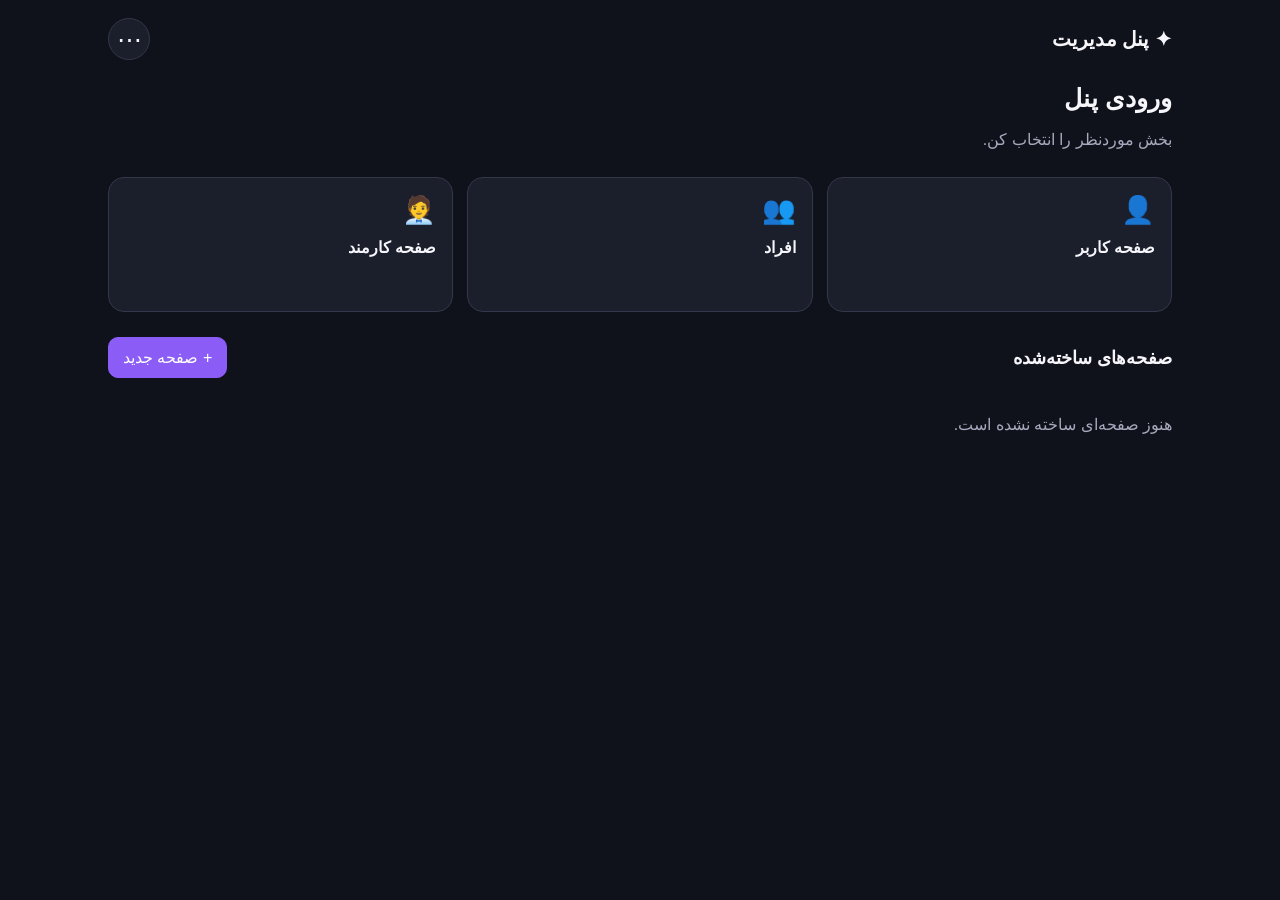
==== commit 82e3f11c: "Update employee_dashboard.html" ====
--- a/employee_dashboard.html
+++ b/employee_dashboard.html
@@ -2,967 +2,508 @@
 <html lang="fa" dir="rtl">
 <head>
 <meta charset="UTF-8">
-<meta name="viewport" content="width=device-width, initial-scale=1">
-<title>پنل | س.ح.ن</title>
+<meta name="viewport" content="width=device-width,initial-scale=1">
+<title>پنل مدیریت</title>
 <style>
-:root{
- --accent:#8b5cf6;
- --soft:rgba(139,92,246,.15);
- --bg:#10121b;
- --card:#1b1e2b;
- --text:#f5f5fa;
- --muted:#a7a9bd;
- --border:#343749;
- --green:#35d399;
- --blue:#2997ff;
- --red:#ff4d5e;
-}
+:root{--accent:#8b5cf6;--soft:rgba(139,92,246,.15);--bg:#10121b;--card:#1b1e2b;--text:#f5f5fa;--muted:#a7a9bd;--border:#343749;--green:#35d399;--blue:#2997ff;--red:#ff4d5e}
 *{box-sizing:border-box}
-body{
- margin:0;min-height:100vh;color:var(--text);
- background:radial-gradient(ellipse at 85% 0%,var(--soft),transparent 42%),var(--bg);
- font-family:Tahoma,Arial,sans-serif;transition:background .2s
-}
-button,input,textarea,select{font:inherit}
+body{margin:0;background:var(--bg);color:var(--text);font-family:Tahoma,Arial,sans-serif}
+button,input,select,textarea{font:inherit}
 button{cursor:pointer}
-header{
- min-height:76px;padding:12px 6%;display:flex;align-items:center;
- justify-content:space-between;gap:15px;border-bottom:1px solid var(--border)
-}
-.brand{display:flex;align-items:center;gap:12px;font-weight:bold}
-.logo{background:var(--accent);color:white;border-radius:13px;padding:12px;font-size:15px}
-.brand small{display:block;color:var(--muted);font-weight:normal;margin-top:5px}
+.app{max-width:1100px;margin:auto;padding:18px}
+header{display:flex;align-items:center;justify-content:space-between;gap:12px;margin-bottom:24px}
+.brand{font-size:20px;font-weight:bold}
 .header-actions{display:flex;align-items:center;gap:9px}
-.menu-wrap{position:relative}
-.menu-button{
- width:45px;height:43px;border:1px solid var(--border);
- border-radius:13px;background:var(--card);color:white;font-size:25px
-}
-.dropdown{
- display:none;position:absolute;left:0;top:52px;width:min(330px,88vw);
- background:var(--card);border:1px solid var(--border);border-radius:15px;
- padding:9px;z-index:50;box-shadow:0 15px 40px #0007;
- max-height:78vh;overflow:auto
-}
-.dropdown.open{display:block}
-.menu-item{
- display:flex;align-items:center;gap:7px;padding:5px;margin:3px 0;
- border-radius:10px;border:1px solid transparent
-}
-.menu-item:hover{border-color:var(--border);background:var(--soft)}
-.menu-action{
- flex:1;min-width:0;text-align:right;padding:10px 7px;border:0;
- border-radius:8px;background:transparent;color:var(--text);font-size:13px;
- overflow-wrap:anywhere
-}
-.menu-tools{display:flex;gap:5px;flex-shrink:0}
-.menu-tool{
- width:29px;height:29px;border-radius:50%;display:grid;place-items:center;
- padding:0;background:transparent;font-size:17px
-}
-.menu-delete{color:var(--red);border:1px solid var(--red);background:rgba(255,77,94,.1)}
-.menu-edit{color:var(--blue);border:1px solid var(--blue);background:rgba(41,151,255,.1)}
-.palette{display:none;grid-template-columns:repeat(4,1fr);gap:9px;padding:12px 7px}
-.palette.open{display:grid}
-.swatch{height:32px;border:2px solid #ffffff50;border-radius:8px}
-.shades{display:none;flex-wrap:wrap;gap:5px;padding:0 7px 10px}
-.shades.open{display:flex}
-.shade{flex:1;min-width:30px;height:27px;border:1px solid #ffffff55;border-radius:6px}
-.menu-separator{height:1px;background:var(--border);margin:7px 3px}
-main{max-width:1000px;margin:auto;padding:38px 22px}
-.page{display:none}
-.page.active{display:block}
-h1{font-size:27px;margin:0 0 12px}
-.subtitle{font-size:14px;line-height:2;color:var(--muted);margin-bottom:30px}
-.home-grid{display:grid;grid-template-columns:repeat(auto-fit,minmax(230px,1fr));gap:18px}
-.home-card{
- display:block;width:100%;min-height:185px;text-align:right;padding:25px;
- border-radius:20px;background:linear-gradient(145deg,var(--soft),transparent 80%),var(--card);
- border:1px solid var(--border);color:var(--text);transition:.2s
-}
-.home-card:hover{transform:translateY(-3px);border-color:var(--accent)}
-.card-icon{
- width:48px;height:48px;display:grid;place-items:center;border-radius:15px;
- background:var(--soft);color:var(--accent);font-size:24px;margin-bottom:20px
-}
-.home-card h2{font-size:18px;margin:0 0 10px}
-.home-card p{font-size:13px;line-height:1.9;color:var(--muted);margin:0}
-.back{
- background:transparent;color:var(--muted);border:1px solid var(--border);
- border-radius:10px;padding:9px 14px;margin-bottom:25px
-}
-.back:hover{border-color:var(--accent);color:var(--text)}
-.tabs{display:flex;gap:9px;margin:25px 0 20px}
-.tab{padding:11px 22px;border-radius:11px;border:1px solid var(--border);background:var(--card);color:var(--muted)}
-.tab.active{background:var(--accent);border-color:var(--accent);color:white}
-.panel{background:var(--card);border:1px solid var(--border);border-radius:18px;padding:22px;margin-bottom:18px}
-.panel h2{font-size:17px;margin:0 0 17px}
-label{display:block;font-size:13px;color:var(--muted);margin:13px 0 8px}
-input,textarea,select{
- width:100%;padding:13px;border-radius:10px;background:var(--bg);
- border:1px solid var(--border);color:var(--text);outline:none
-}
-textarea{min-height:85px;resize:vertical}
-input:focus,textarea:focus,select:focus{border-color:var(--accent)}
-.primary{background:var(--accent);color:white;border:0;border-radius:10px;padding:12px 18px;margin-top:12px}
-.secondary{background:transparent;color:var(--muted);border:1px solid var(--border);border-radius:10px;padding:11px 15px;margin-top:12px}
-.message{font-size:13px;margin-top:12px;line-height:1.9}
-.success{color:#5ee0a0}.error{color:#ff7b8b}
-.code-list{display:grid;gap:10px;margin-top:18px}
-.code-item{display:flex;align-items:center;justify-content:space-between;gap:12px;padding:12px 14px;background:var(--bg);border:1px solid var(--border);border-radius:11px}
-.code-text{overflow-wrap:anywhere;word-break:break-word}
-.code-actions{display:flex;align-items:center;gap:8px;flex-shrink:0}
-.delete{background:#632c3a;color:#ffb8c3;border:0;border-radius:8px;padding:8px 12px}
-.copy{background:var(--soft);color:var(--text);border:1px solid var(--border);border-radius:8px;padding:8px 12px}
-.empty{color:var(--muted);font-size:13px;line-height:2}
-.builder-head{display:flex;align-items:center;justify-content:space-between;gap:15px;margin-bottom:25px}
-.add-round,.page-add{
- width:52px;height:52px;border-radius:50%;border:1px solid var(--green);
- background:rgba(53,211,153,.12);color:var(--green);font-size:29px;
- display:grid;place-items:center;flex-shrink:0
-}
-.add-round:hover,.page-add:hover{background:rgba(53,211,153,.22)}
-.tile-grid,.inner-tile-grid{display:grid;grid-template-columns:repeat(auto-fit,minmax(225px,1fr));gap:18px}
-.tile{
- position:relative;min-height:185px;text-align:right;padding:23px;
- border-radius:20px;background:linear-gradient(145deg,var(--soft),transparent 80%),var(--card);
- border:1px solid var(--border);color:var(--text);transition:.2s;overflow:hidden
-}
-.tile:hover{transform:translateY(-2px);border-color:var(--accent)}
-.tile-tools{position:absolute;top:10px;left:10px;display:flex;gap:7px;z-index:3}
-.tile-tool{
- width:34px;height:34px;border-radius:50%;font-size:20px;padding:0;
- display:grid;place-items:center;background:var(--card)
-}
-.tile-delete{color:var(--red);background:rgba(255,77,94,.12);border:1px solid var(--red)}
-.tile-edit{color:var(--blue);background:rgba(41,151,255,.12);border:1px solid var(--blue)}
-.tile-image{width:62px;height:62px;object-fit:cover;border-radius:17px;background:var(--soft);display:grid;place-items:center;font-size:26px;margin-bottom:15px}
-.tile-title{font-weight:bold;font-size:17px;margin-bottom:9px;overflow-wrap:anywhere}
-.tile-description{font-size:13px;color:var(--muted);line-height:1.9;white-space:pre-wrap;overflow-wrap:anywhere}
-.modal-bg{
- display:none;position:fixed;inset:0;background:#000a;z-index:100;
- align-items:center;justify-content:center;padding:18px
-}
-.modal-bg.open{display:flex}
-.modal{
- width:min(580px,100%);max-height:90vh;overflow:auto;background:var(--card);
- border:1px solid var(--border);border-radius:20px;padding:23px;box-shadow:0 20px 70px #0008
-}
-.modal h2{margin:0 0 10px;font-size:19px}
-.modal p{color:var(--muted);font-size:13px;line-height:1.9}
-.modal-actions{display:flex;gap:8px;flex-wrap:wrap;margin-top:16px}
-.type-option{
- display:block;width:100%;padding:15px;margin:8px 0;text-align:right;
- border:1px solid var(--border);border-radius:12px;background:var(--bg);color:var(--text)
-}
-.type-option:hover{border-color:var(--accent)}
-.profile-head{
- display:flex;gap:18px;align-items:center;padding:22px;border:1px solid var(--border);
- border-radius:18px;background:linear-gradient(145deg,var(--soft),transparent 80%),var(--card);margin-bottom:18px
-}
-.profile-avatar{width:82px;height:82px;object-fit:cover;border-radius:50%;border:2px solid var(--accent);background:var(--soft);display:grid;place-items:center;font-size:32px;flex-shrink:0}
-.profile-head h2{margin:0 0 7px}
-.profile-head p{margin:0;color:var(--muted);font-size:13px;white-space:pre-wrap}
-.detail-list{display:grid;grid-template-columns:repeat(auto-fit,minmax(190px,1fr));gap:12px}
-.detail{padding:14px;border:1px solid var(--border);background:var(--bg);border-radius:12px;min-width:0}
-.detail span{display:block;font-size:12px;color:var(--muted);margin-bottom:8px}
-.detail strong{font-size:14px;overflow-wrap:anywhere;white-space:pre-wrap}
-.content-button{width:100%;text-align:right;padding:15px;border-radius:12px;border:1px solid var(--border);background:var(--card);color:var(--text);margin:7px 0}
-.content-button:hover{border-color:var(--accent)}
-.drop-options{display:none;margin:4px 0 12px;padding:10px;background:var(--bg);border:1px solid var(--border);border-radius:12px}
-.drop-options.open{display:block}
-.drop-options button{display:block;width:100%;padding:11px;text-align:right;border:0;border-radius:8px;background:transparent;color:var(--text)}
-.drop-options button:hover{background:var(--soft)}
-.page-tools{display:flex;justify-content:flex-end;margin-bottom:14px}
-.page-add{width:46px;height:46px;font-size:25px}
-.editor-check{display:flex;align-items:center;gap:9px;line-height:1.8}
-.editor-check label{margin:8px 0}
-.editor-check input{width:auto}
-.recording-panel{border:1px solid var(--border);background:var(--bg);padding:15px;border-radius:13px;margin:12px 0}
-.recording-panel audio{width:100%;margin-top:10px}
-.recording-actions{display:flex;gap:8px;flex-wrap:wrap;margin-top:10px}
-.recording-actions button{padding:9px 12px;border-radius:9px}
-.record-start{background:rgba(255,77,94,.13);border:1px solid var(--red);color:#ff9ba5}
-.record-stop{background:var(--soft);border:1px solid var(--border);color:var(--text)}
-.note-item{padding:15px;border:1px solid var(--border);border-radius:12px;background:var(--bg);margin:10px 0;white-space:pre-wrap;overflow-wrap:anywhere}
-.note-item audio{width:100%;margin-top:12px}
-.note-head{display:flex;justify-content:space-between;gap:10px;align-items:center;margin-bottom:8px}
-.note-head strong{font-size:14px}
-.small-delete{border:1px solid var(--red);background:rgba(255,77,94,.12);color:#ff929d;border-radius:8px;padding:6px 10px}
-footer{text-align:center;color:var(--muted);font-size:11px;padding:25px}
-@media(max-width:500px){
- header{padding:12px 17px}main{padding:28px 16px}h1{font-size:24px}
- .code-item{align-items:flex-start;flex-direction:column}
- .code-actions{align-self:flex-end}.profile-head{align-items:flex-start}
- .tile-grid,.inner-tile-grid{grid-template-columns:1fr}
-}
+.icon-btn,.add-menu-btn{width:42px;height:42px;border-radius:50%;display:flex;align-items:center;justify-content:center;font-size:25px}
+.icon-btn{color:var(--text);background:var(--card);border:1px solid var(--border)}
+.add-menu-btn{display:none;color:var(--green);background:rgba(53,211,153,.12);border:1px solid var(--green);font-size:28px}
+.add-menu-btn.visible{display:flex}
+.page-title{font-size:25px;margin:12px 0}
+.subtitle{color:var(--muted);line-height:1.9;margin:8px 0 22px}
+.grid{display:grid;grid-template-columns:repeat(auto-fit,minmax(190px,1fr));gap:14px}
+.tile{background:var(--card);border:1px solid var(--border);border-radius:16px;padding:16px;min-height:135px;display:flex;flex-direction:column;gap:12px}
+.tile:hover{border-color:var(--accent)}
+.tile-main{cursor:pointer;flex:1}
+.tile-icon{font-size:27px;margin-bottom:8px}
+.tile-title{font-weight:bold;line-height:1.8;overflow-wrap:anywhere}
+.tile-description{font-size:12px;color:var(--muted);margin-top:6px;line-height:1.8}
+.tile-tools,.menu-tools{display:flex;gap:7px;align-items:center}
+.tool-btn{width:32px;height:32px;border-radius:50%;display:grid;place-items:center;background:transparent;border:1px solid;font-size:16px;flex-shrink:0}
+.delete-btn{color:var(--red);border-color:var(--red);background:rgba(255,77,94,.1)}
+.edit-btn{color:var(--blue);border-color:var(--blue);background:rgba(41,151,255,.1)}
+.section{margin-top:25px}
+.section-heading{display:flex;align-items:center;justify-content:space-between;gap:10px;margin-bottom:14px}
+.section-heading h2{font-size:18px;margin:0}
+.primary-btn,.secondary-btn,.tab-btn{border-radius:10px;padding:10px 14px;border:1px solid var(--border);background:var(--card);color:var(--text)}
+.primary-btn{background:var(--accent);border-color:var(--accent);color:white}
+.secondary-btn:hover,.tab-btn.active{border-color:var(--accent);background:var(--soft)}
+.top-add{display:none;background:var(--soft);border:1px solid var(--accent);color:var(--accent);border-radius:10px;padding:9px 13px}
+.top-add.visible{display:inline-flex}
+.tabs{display:flex;gap:9px;flex-wrap:wrap;margin:15px 0}
+.panel{background:var(--card);border:1px solid var(--border);border-radius:15px;padding:17px}
+.field{display:flex;flex-direction:column;gap:8px;margin-bottom:15px}
+.field label{font-size:13px;color:var(--muted)}
+.field input,.field select,.field textarea{width:100%;padding:11px;border-radius:9px;background:var(--bg);color:var(--text);border:1px solid var(--border)}
+.field textarea{min-height:90px;resize:vertical}
+.empty{color:var(--muted);padding:18px 0;line-height:1.9}
+.overlay{position:fixed;inset:0;background:#000b;display:none;align-items:center;justify-content:center;padding:16px;z-index:50}
+.overlay.open{display:flex}
+.modal{background:var(--card);border:1px solid var(--border);border-radius:17px;padding:22px;width:min(520px,100%);max-height:88vh;overflow:auto}
+.modal h2{font-size:20px;margin:0 0 20px}
+.modal-actions{display:flex;gap:9px;flex-wrap:wrap;margin-top:17px}
+.menu-pop{position:fixed;z-index:40;top:70px;right:max(15px,calc((100vw - 1060px)/2));width:min(400px,calc(100vw - 30px));max-height:78vh;overflow:auto;background:var(--card);border:1px solid var(--border);border-radius:15px;padding:10px;display:none;box-shadow:0 18px 55px #0008}
+.menu-pop.open{display:block}
+.menu-heading{font-weight:bold;padding:12px}
+.menu-item{display:flex;align-items:center;gap:8px;padding:10px;border-bottom:1px solid var(--border)}
+.menu-label{flex:1;line-height:1.8;cursor:pointer;overflow-wrap:anywhere}
+.palette{display:grid;grid-template-columns:repeat(5,1fr);gap:10px}
+.swatch{height:48px;border-radius:11px;border:2px solid #ffffff30}
+.notice{font-size:12px;color:var(--muted);line-height:1.8;margin-top:8px}
+.list-row{display:flex;align-items:center;justify-content:space-between;gap:10px;padding:12px 0;border-bottom:1px solid var(--border);flex-wrap:wrap}
+.back-btn{margin-bottom:14px}
+@media(max-width:520px){.app{padding:13px}.grid{grid-template-columns:repeat(2,minmax(0,1fr));gap:10px}.tile{padding:12px}.page-title{font-size:22px}}
 </style>
 </head>
 <body>
+<div class="app">
 <header>
- <div class="brand">
-  <div class="logo">س.ح.ن</div>
-  <div>پنل<small>مدیریت</small></div>
- </div>
- <div class="header-actions">
-  <button class="add-round" id="addMenuItem" aria-label="افزودن گزینه به منو" title="افزودن گزینه">＋</button>
-  <div class="menu-wrap">
-   <button class="menu-button" id="menuBtn" aria-label="منو">•••</button>
-   <div class="dropdown" id="menu">
-    <div id="menuItems"></div>
-    <div class="menu-separator"></div>
-    <div class="palette" id="palette"></div>
-    <div class="shades" id="shades"></div>
-    <div class="menu-separator"></div>
-    <div id="dynamicExitOptions"></div>
-    <button class="menu-action" id="exitPageBtn">خروج از صفحه‌ی فعلی</button>
-    <button class="menu-action" id="exitPeopleBtn">خروج از افراد</button>
-    <button class="menu-action" id="exitPanelBtn">خروج از پنل</button>
-   </div>
+  <div class="brand">✦ پنل مدیریت</div>
+  <div class="header-actions">
+    <button id="menuAddBtn" class="add-menu-btn" title="افزودن گزینه منو" aria-label="افزودن گزینه منو">+</button>
+    <button id="menuBtn" class="icon-btn" title="منو" aria-label="منو">⋯</button>
   </div>
- </div>
 </header>
-
-<main>
- <section id="home" class="page active">
-  <h1>خوش آمدید</h1>
-  <div class="subtitle">به پنل مدیریت س.ح.ن خوش آمدید.</div>
-  <div class="home-grid">
-   <button class="home-card" data-open="people"><div class="card-icon">♙</div><h2>افراد</h2><p>مدیریت بخش کاربران و کارکنان</p></button>
-   <button class="home-card" data-open="userChanges"><div class="card-icon">✎</div><h2>تغییرات صفحه‌ی کاربر</h2><p>ساخت و مدیریت کارت‌ها، نوشته‌ها و صوت‌ها</p></button>
-  </div>
- </section>
-
- <section id="people" class="page">
-  <button class="back" data-open="home">← بازگشت به پنل</button>
-  <h1>افراد</h1><div class="subtitle">بخش موردنظر را انتخاب کنید.</div>
-  <div class="tabs">
-   <button class="tab active" data-tab="user">کاربر</button>
-   <button class="tab" data-tab="employee">کارمند</button>
-  </div>
-  <div id="userSection" class="panel">
-   <div class="empty">صفحه‌ی کاربر</div>
-   <button class="primary" data-open="userChanges">مدیریت صفحه‌ی کاربر</button>
-  </div>
-  <div id="employeeSection" class="panel" style="display:none">
-   <button class="primary" id="showAddForm">＋ افزودن / ساختن کد</button>
-   <form id="employeeForm" style="display:none">
-    <h2 style="margin-top:24px">ساخت کد کارمند</h2>
-    <label for="code1">کد کارمند</label><input id="code1" autocomplete="off" required>
-    <button class="primary" type="submit">ثبت کد</button>
-    <button class="secondary" type="button" id="cancelAdd">انصراف</button>
-    <div id="formMessage" class="message" aria-live="polite"></div>
-   </form>
-   <h2 style="margin-top:28px">کدهای کارمندان</h2>
-   <div id="codeList" class="code-list"></div>
-  </div>
- </section>
-
- <section id="userChanges" class="page">
-  <button class="back" data-open="home">← بازگشت به پنل</button>
-  <div class="builder-head">
-   <div><h1>تغییرات صفحه‌ی کاربر</h1><div class="subtitle" style="margin:0">ساخت و مدیریت کارت‌ها، نوشته‌ها و صوت‌ها</div></div>
-   <button class="add-round" id="addRoot" aria-label="افزودن">＋</button>
-  </div>
-  <div id="userTiles" class="tile-grid"></div>
- </section>
-
- <section id="contentPage" class="page">
-  <div class="page-tools"><button class="page-add" id="addInside" aria-label="افزودن مورد جدید">＋</button></div>
-  <button class="back" id="contentBack">← بازگشت</button>
-  <div id="contentArea"></div>
- </section>
-
- <section id="profilePage" class="page">
-  <div class="page-tools"><button class="page-add" id="addProfileInside" aria-label="افزودن مورد جدید">＋</button></div>
-  <button class="back" id="profileBack">← بازگشت</button>
-  <div id="profileArea"></div>
- </section>
-</main>
-
-<footer>س.ح.ن · پنل مدیریت</footer>
-<div class="modal-bg" id="modalBg"><div class="modal" id="modal"></div></div>
+<main id="main"></main>
+</div>
+<div id="menuPop" class="menu-pop"></div>
+<div id="overlay" class="overlay"><div class="modal"><div id="modalContent"></div></div></div>
 
 <script>
 'use strict';
 
-const $=id=>document.getElementById(id);
 const DB_KEY='shn_user_page_tiles';
-const MEDIA_KEY='shn_page_media_v1';
-const MENU_KEY='shn_custom_menu_items';
-const THEME_KEY='shn_panel_theme';
-const COLORS=['#8b5cf6','#2997ff','#35d399','#ff4d5e','#f59e0b','#ec4899','#14b8a6','#6478ff'];
-
-let currentPage='home';
-let navStack=[];
-let activeTile=null;
-let tiles=readArray(DB_KEY);
-let recordings=readArray(MEDIA_KEY);
-let customMenuItems=readArray(MENU_KEY);
-let codes=readArray('employeeCodes').filter(x=>typeof x==='string');
-let currentPaletteColor=null;
-let selectedColor=localStorage.getItem(THEME_KEY)||'#8b5cf6';
-
-function readArray(key){
- try{const value=JSON.parse(localStorage.getItem(key)||'[]');return Array.isArray(value)?value:[]}
- catch(e){return []}
-}
-function saveTiles(){localStorage.setItem(DB_KEY,JSON.stringify(tiles))}
-function saveRecordings(){localStorage.setItem(MEDIA_KEY,JSON.stringify(recordings))}
-function saveMenuItems(){localStorage.setItem(MENU_KEY,JSON.stringify(customMenuItems))}
-function saveCodes(){localStorage.setItem('employeeCodes',JSON.stringify(codes))}
-function makeId(){return Date.now().toString(36)+Math.random().toString(36).slice(2,9)}
-function esc(value){return String(value??'').replace(/[&<>"']/g,c=>({'&':'&amp;','<':'&lt;','>':'&gt;','"':'&quot;',"'":'&#39;'}[c]))}
-function childrenOf(id){return tiles.filter(t=>t.parentId===id)}
-function mediaOf(id){return recordings.filter(r=>r.parentId===id)}
-function pageLabel(name){
- if(name==='home')return 'پنل';
- if(name==='people')return 'افراد';
- if(name==='userChanges')return 'تغییرات صفحه‌ی کاربر';
- return activeTile?.title||'صفحه';
-}
-function pageForTile(tile){
- return ['writing','audio','dropdown','button'].includes(tile.type)?'contentPage':'profilePage';
-}
-function applyTheme(color){
- if(!COLORS.includes(color)&&!/^#[0-9a-f]{6}$/i.test(color))return;
- selectedColor=color;
- const r=parseInt(color.slice(1,3),16),g=parseInt(color.slice(3,5),16),b=parseInt(color.slice(5,7),16);
- document.documentElement.style.setProperty('--accent',color);
- document.documentElement.style.setProperty('--soft',`rgba(${r},${g},${b},.15)`);
- localStorage.setItem(THEME_KEY,color);
- $('shades').classList.remove('open');
- $('palette').classList.remove('open');
-}
-applyTheme(selectedColor);
-
-function openPage(name,push=true,nextTile=activeTile){
- if(push&&currentPage!==name)navStack.push({page:currentPage,tile:activeTile});
- currentPage=name;
- activeTile=nextTile||null;
- document.querySelectorAll('.page').forEach(p=>p.classList.toggle('active',p.id===name));
- $('menu').classList.remove('open');
- $('exitPageBtn').textContent='خروج از '+pageLabel(name);
- $('exitPeopleBtn').style.display=['home','people'].includes(name)?'none':'block';
- renderDynamicExits();
- renderCurrent();
- window.scrollTo(0,0);
-}
-function goBack(){
- const previous=navStack.pop();
- if(previous){openPage(previous.page,false,previous.tile)}
- else{navStack=[];openPage('userChanges',false,null)}
-}
-function exitToTile(id){
- const tile=tiles.find(t=>t.id===id);
- if(!tile)return;
- const index=navStack.findIndex(n=>n.tile?.id===id);
- if(index>=0)navStack=navStack.slice(0,index);
- if(tile.parentId){
-  const parent=tiles.find(t=>t.id===tile.parentId);
-  if(parent){openPage(pageForTile(parent),false,parent);return}
+const EMPLOYEE_KEY='employeeCodes';
+const MENU_KEY='shn_custom_menu_items_v3';
+const COLOR_KEY='shn_panel_color_v2';
+const PAGE_KEY='shn_custom_pages_v3';
+const SUPPORT_KEY='shn_page_media_v1';
+
+const $=s=>document.querySelector(s);
+const main=$('#main'),menuPop=$('#menuPop'),overlay=$('#overlay'),modalContent=$('#modalContent');
+const menuBtn=$('#menuBtn'),menuAddBtn=$('#menuAddBtn');
+
+function read(key,fallback){
+  try{const v=localStorage.getItem(key);return v?JSON.parse(v):fallback}
+  catch{return fallback}
+}
+function save(key,value){
+  try{localStorage.setItem(key,JSON.stringify(value))}
+  catch(e){console.warn('ذخیره‌سازی انجام نشد',e)}
+}
+function uid(){return 'p_'+Date.now().toString(36)+'_'+Math.random().toString(36).slice(2,8)}
+function esc(v){return String(v??'').replace(/[&<>"']/g,c=>({'&':'&amp;','<':'&lt;','>':'&gt;','"':'&quot;',"'":'&#39;'}[c]))}
+function closeMenu(){menuPop.classList.remove('open')}
+function showModal(html){modalContent.innerHTML=html;overlay.classList.add('open')}
+function closeModal(){overlay.classList.remove('open')}
+function getTiles(){return read(DB_KEY,[])}
+function putTiles(v){save(DB_KEY,v)}
+function getPages(){return read(PAGE_KEY,[])}
+function putPages(v){save(PAGE_KEY,v)}
+function getMenu(){return read(MENU_KEY,[])}
+function putMenu(v){save(MENU_KEY,v)}
+
+function applyColor(hex){
+  if(!/^#[0-9a-f]{6}$/i.test(hex))hex='#8b5cf6';
+  const rgb={r:parseInt(hex.slice(1,3),16),g:parseInt(hex.slice(3,5),16),b:parseInt(hex.slice(5,7),16)};
+  document.documentElement.style.setProperty('--accent',hex);
+  document.documentElement.style.setProperty('--soft',`rgba(${rgb.r},${rgb.g},${rgb.b},.15)`);
+  save(COLOR_KEY,hex);
+}
+applyColor(read(COLOR_KEY,'#8b5cf6'));
+
+const colors=[
+ ['بنفش','#8b5cf6'],['آبی','#2997ff'],['سبز','#20b981'],['صورتی','#ec4899'],
+ ['نارنجی','#f97316'],['قرمز','#ef4444'],['فیروزه‌ای','#14b8a6'],
+ ['طلایی','#eab308'],['یاسی','#a78bfa'],['آبی روشن','#38bdf8'],
+ ['سبز روشن','#35d399'],['سرمه‌ای','#6366f1'],['صورتی روشن','#f472b6'],
+ ['قهوه‌ای','#a16207'],['خاکستری','#94a3b8']
+];
+
+const standardMenu=[
+ {id:'color',title:'🎨 انتخاب رنگ',kind:'color',target:'',scope:'global'},
+ {id:'support-call',title:'تماس با پشتیبانی',kind:'supportCall',target:'',scope:'global'},
+ {id:'support-message',title:'پیام به پشتیبانی',kind:'supportMessage',target:'',scope:'global'},
+ {id:'exit-user',title:'خروج از صفحه کاربر',kind:'exitUser',target:'',scope:'userChanges'},
+ {id:'exit-employee',title:'خروج از صفحه کارمند',kind:'exitEmployee',target:'',scope:'employee'},
+ {id:'exit-people',title:'خروج از افراد',kind:'exitPeople',target:'',scope:'people'},
+ {id:'exit-panel',title:'خروج از پنل',kind:'exitPanel',target:'',scope:'global'}
+];
+
+function ensureMenu(){
+  let items=getMenu();
+  for(const def of standardMenu){
+    if(!items.some(x=>x.id===def.id))items.push({...def});
+  }
+  putMenu(items);
+}
+ensureMenu();
+
+let state={
+  page:'home',
+  currentCustomPage:null,
+  activeTab:'user',
+  employeeCodes:read(EMPLOYEE_KEY,[])
+};
+
+function getCurrentPageId(){
+  return state.page==='custom'?state.currentCustomPage:state.page;
+}
+function pageTitle(){
+  if(state.page==='home')return'ورودی';
+  if(state.page==='people')return'افراد';
+  if(state.page==='userChanges')return'تغییرات صفحه کاربر';
+  if(state.page==='employee')return'صفحه کارمند';
+  if(state.page==='custom')return getPages().find(p=>p.id===state.currentCustomPage)?.title||'صفحه';
+  return'پنل';
+}
+function pageChain(id){
+  const result=[];
+  let page=getPages().find(p=>p.id===id),guard=0;
+  while(page&&guard++<100){
+    result.unshift(page.id);
+    page=getPages().find(p=>p.id===page.parentId);
+  }
+  return result;
+}
+function currentScope(){
+  if(state.page==='custom')return{scope:'custom',parentId:state.currentCustomPage};
+  return{scope:state.page,parentId:null};
+}
+function isVisible(item){
+  if(item.scope==='global'||!item.scope)return true;
+  if(item.scope==='custom'){
+    return state.page==='custom'&&pageChain(state.currentCustomPage).includes(item.parentId);
+  }
+  return item.scope===state.page;
+}
+function navigate(page,id=null){
+  closeMenu();
+  state.page=page;
+  state.currentCustomPage=page==='custom'?id:null;
+  render();
+}
+function goHome(){navigate('home')}
+function iconFor(type){
+  return({card:'▣',button:'🔘',dropdown:'▾',page:'📄',writing:'✍️',audio:'🎙️'})[type]||'▣';
+}
+function destinations(){
+  return[
+    ['userChanges','کاربر'],
+    ['employee','کارمند'],
+    ['home','ورودی'],
+    ['newPage','صفحه جدید'],
+    ['people','افراد'],
+    ...getPages().map(p=>[p.id,p.title])
+  ];
+}
+function targetSelect(selected){
+  return `<select name="target" required>${destinations().map(([v,l])=>`<option value="${esc(v)}" ${selected===v?'selected':''}>${esc(l)}</option>`).join('')}</select>`;
+}
+function openTarget(target){
+  if(target==='newPage'){createPageModal();return}
+  if(target==='custom'||getPages().some(p=>p.id===target)){navigate('custom',target);return}
+  if(target==='employee'){navigate('employee');return}
+  if(target==='people'){state.activeTab='user';navigate('people');return}
+  if(target==='user')target='userChanges';
+  if(['home','userChanges'].includes(target)){navigate(target);return}
+  navigate('home');
+}
+function render(){
+  menuBtn.style.display='flex';
+  menuAddBtn.classList.toggle('visible',state.page==='userChanges');
+  if(state.page==='home')renderHome();
+  else if(state.page==='people')renderPeople();
+  else if(state.page==='userChanges')renderUserChanges();
+  else if(state.page==='employee')renderEmployee();
+  else if(state.page==='custom')renderCustomPage();
+}
+
+function tileHTML(t,tools=true){
+ return `<article class="tile">
+ <div class="tile-main" data-activate="${esc(t.id)}">
+ <div class="tile-icon">${esc(t.icon||iconFor(t.type))}</div>
+ <div class="tile-title">${esc(t.title)}</div>
+ ${t.description?`<div class="tile-description">${esc(t.description)}</div>`:''}
+ </div>
+ ${tools?`<div class="tile-tools">
+ <button class="tool-btn delete-btn" data-delete-tile="${esc(t.id)}" title="حذف">×</button>
+ <button class="tool-btn edit-btn" data-edit-tile="${esc(t.id)}" title="ویرایش">✎</button>
+ </div>`:''}
+ </article>`;
+}
+function renderHome(){
+ const roots=getPages().filter(p=>!p.parentId);
+ main.innerHTML=`<h1 class="page-title">ورودی پنل</h1>
+ <p class="subtitle">بخش موردنظر را انتخاب کن.</p>
+ <div class="grid">
+ ${tileHTML({id:'root-user',title:'صفحه کاربر',icon:'👤',action:'userChanges'},false)}
+ ${tileHTML({id:'root-people',title:'افراد',icon:'👥',action:'people'},false)}
+ ${tileHTML({id:'root-employee',title:'صفحه کارمند',icon:'🧑‍💼',action:'employee'},false)}
+ </div>
+ <section class="section"><div class="section-heading"><h2>صفحه‌های ساخته‌شده</h2><button class="primary-btn" id="createPageBtn">+ صفحه جدید</button></div>
+ <div class="grid">${roots.map(p=>tileHTML({id:p.id,title:p.title,icon:'📄'},false)).join('')||'<div class="empty">هنوز صفحه‌ای ساخته نشده است.</div>'}</div></section>`;
+}
+function renderUserChanges(){
+ const arr=getTiles().filter(t=>t.scope==='userChanges');
+ main.innerHTML=`<button class="secondary-btn back-btn" id="backHome">← بازگشت به ورودی</button>
+ <h1 class="page-title">تغییرات صفحه کاربر</h1>
+ <p class="subtitle">آیتم‌ها را اضافه، ویرایش یا حذف کن.</p>
+ <section class="section"><div class="section-heading"><h2>محتوای صفحه کاربر</h2><button class="top-add visible" id="addTileBtn">+ افزودن آیتم</button></div>
+ <div class="grid">${arr.map(t=>tileHTML(t)).join('')||'<div class="empty">هنوز آیتمی ساخته نشده است.</div>'}</div></section>`;
+}
+function renderPeople(){
+ main.innerHTML=`<button class="secondary-btn back-btn" id="backHome">← بازگشت به ورودی</button>
+ <h1 class="page-title">افراد</h1><p class="subtitle">مدیریت بخش کاربر و کارمند.</p>
+ <div class="tabs">
+ <button class="tab-btn ${state.activeTab==='user'?'active':''}" data-tab="user">کاربر</button>
+ <button class="tab-btn ${state.activeTab==='employee'?'active':''}" data-tab="employee">کارمند</button>
+ </div>
+ ${state.activeTab==='user'?`<div class="panel"><h2>صفحه کاربر</h2><button class="primary-btn" id="openUserChanges">تغییرات صفحه کاربر</button></div>`:
+ `<div class="panel"><div class="section-heading"><h2>کدهای کارمند</h2><button class="primary-btn" id="addEmployeeCode">+ افزودن کد</button></div>
+ ${state.employeeCodes.map((c,i)=>`<div class="list-row"><span>${esc(typeof c==='string'?c:c.code||'')}</span><button class="tool-btn delete-btn" data-delete-code="${i}">×</button></div>`).join('')||'<div class="empty">هنوز کدی ثبت نشده است.</div>'}
+ <button class="secondary-btn" id="openEmployeePage">ورود به صفحه کارمند</button></div>`}`;
+}
+function renderEmployee(){
+ const arr=getTiles().filter(t=>t.scope==='employee');
+ main.innerHTML=`<button class="secondary-btn back-btn" id="backHome">← بازگشت به ورودی</button>
+ <h1 class="page-title">صفحه کارمند</h1>
+ <p class="subtitle">محتوای مخصوص کارمند در این صفحه نگهداری می‌شود.</p>
+ <section class="section"><div class="section-heading"><h2>آیتم‌های کارمند</h2><button class="primary-btn" id="addEmployeeTile">+ افزودن آیتم</button></div>
+ <div class="grid">${arr.map(t=>tileHTML(t)).join('')||'<div class="empty">هنوز آیتمی برای کارمند ساخته نشده است.</div>'}</div>
+ <div class="panel" style="margin-top:16px"><div class="field"><label>کد کارمند</label><input id="employeeLoginCode" placeholder="کد کارمند را وارد کنید"></div><button class="secondary-btn" id="employeeLogin">بررسی کد</button></div></section>`;
+}
+function renderCustomPage(){
+ const p=getPages().find(x=>x.id===state.currentCustomPage);
+ if(!p){goHome();return}
+ const children=getPages().filter(x=>x.parentId===p.id);
+ const arr=getTiles().filter(t=>t.scope==='custom'&&t.parentId===p.id);
+ main.innerHTML=`<button class="secondary-btn back-btn" id="backHome">← بازگشت به ورودی</button>
+ <h1 class="page-title">${esc(p.title)}</h1><p class="subtitle">صفحه سفارشی</p>
+ <section class="section"><div class="section-heading"><h2>زیرصفحه‌ها</h2><button class="primary-btn" id="addSubPage">+ صفحه جدید</button></div>
+ <div class="grid">${children.map(c=>tileHTML({id:c.id,title:c.title,icon:'📄'},false)).join('')||'<div class="empty">زیرصفحه‌ای وجود ندارد.</div>'}</div></section>
+ <section class="section"><div class="section-heading"><h2>محتوای صفحه</h2><button class="primary-btn" id="addCustomTile">+ افزودن آیتم</button></div>
+ <div class="grid">${arr.map(t=>tileHTML(t)).join('')||'<div class="empty">هنوز آیتمی ساخته نشده است.</div>'}</div></section>`;
+}
+function createPageModal(prefill='',parentOverride){
+ const parent=parentOverride===undefined?(state.page==='custom'?state.currentCustomPage:null):parentOverride;
+ showModal(`<h2>ساخت صفحه جدید</h2>
+ <div class="field"><label>عنوان صفحه</label><input id="newPageTitle" value="${esc(prefill)}" placeholder="عنوان صفحه" required></div>
+ <div class="modal-actions"><button class="primary-btn" id="saveNewPage">ساخت صفحه</button><button class="secondary-btn" data-close>انصراف</button></div>`);
+ $('#saveNewPage').onclick=()=>{
+  const title=$('#newPageTitle').value.trim();
+  if(!title)return alert('عنوان صفحه را وارد کن.');
+  const p={id:uid(),title,parentId:parent||null};
+  putPages([...getPages(),p]);closeModal();navigate('custom',p.id);
+ };
+}
+function addTileForm(scope,parentId=null){
+ showModal(`<h2>افزودن آیتم</h2>
+ <div class="field"><label>نوع آیتم</label><select id="newTileType">
+ <option value="card">کارت</option><option value="button">دکمه</option><option value="dropdown">منوی کشویی</option><option value="page">صفحه</option><option value="writing">نوشته</option><option value="audio">ضبط صوت</option></select></div>
+ <div class="field"><label>ورود به صفحه‌ی...</label>${targetSelect('userChanges')}</div>
+ <div class="field"><label>عنوان</label><input id="newTileTitle" required placeholder="عنوان آیتم"></div>
+ <div class="field"><label>توضیحات (اختیاری)</label><textarea id="newTileDescription"></textarea></div>
+ <div class="modal-actions"><button class="primary-btn" id="saveNewTile">ساخت آیتم</button><button class="secondary-btn" data-close>انصراف</button></div>`);
+ $('#saveNewTile').onclick=()=>{
+  const title=$('#newTileTitle').value.trim(),type=$('#newTileType').value,target=$('[name="target"]',modalContent).value;
+  if(!title)return alert('عنوان را وارد کن.');
+  if(type==='page'||target==='newPage'){
+   closeModal();createPageModal(title,parentId);return;
+  }
+  const t={id:uid(),title,type,icon:iconFor(type),target,description:$('#newTileDescription').value.trim(),scope,parentId:scope==='custom'?parentId:null};
+  putTiles([...getTiles(),t]);closeModal();render();
+ };
+}
+function editTile(id){
+ const t=getTiles().find(x=>x.id===id);if(!t)return;
+ showModal(`<h2>ویرایش آیتم</h2>
+ <div class="field"><label>ورود به صفحه‌ی...</label>${targetSelect(t.target||'userChanges')}</div>
+ <div class="field"><label>عنوان</label><input id="editTileTitle" value="${esc(t.title)}" required></div>
+ <div class="field"><label>نوع آیتم</label><select id="editTileType">${[['card','کارت'],['button','دکمه'],['dropdown','منوی کشویی'],['page','صفحه'],['writing','نوشته'],['audio','ضبط صوت']].map(([v,l])=>`<option value="${v}" ${t.type===v?'selected':''}>${l}</option>`).join('')}</select></div>
+ <div class="field"><label>توضیحات</label><textarea id="editTileDesc">${esc(t.description||'')}</textarea></div>
+ <div class="modal-actions"><button class="primary-btn" id="saveTileEdit">ذخیره</button><button class="secondary-btn" data-close>انصراف</button></div>`);
+ $('#saveTileEdit').onclick=()=>{
+  const title=$('#editTileTitle').value.trim();if(!title)return alert('عنوان را وارد کن.');
+  const target=$('[name="target"]',modalContent).value;
+  putTiles(getTiles().map(x=>x.id===id?{...x,title,target,type:$('#editTileType').value,icon:iconFor($('#editTileType').value),description:$('#editTileDesc').value.trim()}:x));
+  closeModal();render();
+ };
+}
+function deleteTile(id){
+ const t=getTiles().find(x=>x.id===id);if(!t)return;
+ if(!confirm(`آیتم «${t.title}» حذف شود؟`))return;
+ putTiles(getTiles().filter(x=>x.id!==id));render();
+}
+function openPalette(){
+ showModal(`<h2>🎨 انتخاب رنگ</h2>
+ <div class="palette">${colors.map(([n,c])=>`<button class="swatch" style="background:${c}" data-color="${c}" title="${n}"></button>`).join('')}</div>
+ <div class="field" style="margin-top:16px"><label>رنگ دلخواه</label><input type="color" id="customColor" value="${esc(read(COLOR_KEY,'#8b5cf6'))}"></div>
+ <div class="modal-actions"><button class="primary-btn" id="applyColorBtn">اعمال رنگ</button><button class="secondary-btn" data-close>بستن</button></div>`);
+ modalContent.querySelectorAll('[data-color]').forEach(b=>b.onclick=()=>{applyColor(b.dataset.color);closeModal()});
+ $('#applyColorBtn').onclick=()=>{applyColor($('#customColor').value);closeModal()};
+}
+function addMenuItem(){
+ showModal(`<h2>افزودن گزینه منو</h2>
+ <div class="field"><label>ورود به صفحه‌ی...</label>${targetSelect('userChanges')}</div>
+ <div class="notice">عنوان پیش‌فرض «🎨 انتخاب رنگ» است. بعداً با مداد می‌توانی آن را تغییر بدهی.</div>
+ <div class="modal-actions"><button class="primary-btn" id="saveNewMenu">افزودن گزینه</button><button class="secondary-btn" data-close>انصراف</button></div>`);
+ $('#saveNewMenu').onclick=()=>{
+  const target=$('[name="target"]',modalContent).value;
+  if(target==='newPage'){
+   closeModal();
+   createPageModal('',state.page==='custom'?state.currentCustomPage:null);
+   return;
+  }
+  putMenu([...getMenu(),{id:uid(),title:'🎨 انتخاب رنگ',kind:'custom',target,...currentScope()}]);
+  closeModal();renderMenu();
+ };
+}
+function editMenuItem(id){
+ const item=getMenu().find(x=>x.id===id);if(!item)return;
+ showModal(`<h2>ویرایش گزینه منو</h2>
+ <div class="field"><label>ورود به صفحه‌ی...</label>${targetSelect(item.target||'home')}</div>
+ <div class="field"><label>عنوان</label><input id="editMenuTitle" value="${esc(item.title)}" required></div>
+ <div class="modal-actions"><button class="primary-btn" id="saveMenuEdit">ذخیره</button><button class="secondary-btn" data-close>انصراف</button></div>`);
+ $('#saveMenuEdit').onclick=()=>{
+  const title=$('#editMenuTitle').value.trim();if(!title)return alert('عنوان را وارد کن.');
+  const target=$('[name="target"]',modalContent).value;
+  putMenu(getMenu().map(x=>x.id===id?{...x,title,target}:x));
+  closeModal();renderMenu();
+ };
+}
+function deleteMenuItem(id){
+ const item=getMenu().find(x=>x.id===id);if(!item)return;
+ if(!confirm(`گزینه «${item.title}» حذف شود؟`))return;
+ putMenu(getMenu().filter(x=>x.id!==id));renderMenu();
+}
+function renderMenu(){
+ const visible=getMenu().filter(isVisible);
+ menuPop.innerHTML=`<div class="menu-heading">منو · ${esc(pageTitle())}</div>
+ ${visible.map(item=>`<div class="menu-item">
+ <div class="menu-label" data-menu-action="${esc(item.id)}">${esc(item.title)}</div>
+ <div class="menu-tools">
+ <button class="tool-btn delete-btn" data-delete-menu="${esc(item.id)}" title="حذف">×</button>
+ <button class="tool-btn edit-btn" data-edit-menu="${esc(item.id)}" title="ویرایش">✎</button>
+ </div></div>`).join('')||'<div class="empty">گزینه‌ای برای این صفحه وجود ندارد.</div>'}`;
+}
+function runMenuItem(item){
+ closeMenu();
+ if(item.kind==='color'){openPalette();return}
+ if(item.kind==='supportCall'){
+  showModal(`<h2>تماس با پشتیبانی</h2><div class="field"><label>شماره تماس</label><input id="supportPhone" placeholder="شماره تماس پشتیبانی"></div><div class="modal-actions"><button class="primary-btn" id="callSupport">تماس</button><button class="secondary-btn" data-close>بستن</button></div>`);
+  $('#callSupport').onclick=()=>{const n=$('#supportPhone').value.trim();if(!n)return alert('شماره را وارد کن.');location.href='tel:'+n};return;
  }
- openPage('userChanges',false,null);
-}
-
-/* گزینه‌های خروج تنها در شاخه‌ی جاری و تا زمانی که داخل آن شاخه هستیم دیده می‌شوند. */
-function getActiveBranch(){
- const branch=[],seen=new Set();
- let node=activeTile;
- while(node&&!seen.has(node.id)){
-  seen.add(node.id);
-  branch.unshift(node);
-  node=node.parentId?tiles.find(t=>t.id===node.parentId):null;
+ if(item.kind==='supportMessage'){
+  showModal(`<h2>پیام به پشتیبانی</h2><div class="field"><label>پیام</label><textarea id="supportMessageText" placeholder="پیامت را بنویس"></textarea></div><div class="modal-actions"><button class="primary-btn" id="saveSupportMessage">ذخیره پیام</button><button class="secondary-btn" data-close>بستن</button></div><div class="notice">ارسال واقعی پیام نیاز به اتصال سرویس پشتیبانی دارد.</div>`);
+  $('#saveSupportMessage').onclick=()=>{const text=$('#supportMessageText').value.trim();if(!text)return alert('پیام را بنویس.');save(SUPPORT_KEY,{...read(SUPPORT_KEY,{}),supportMessage:text});alert('پیام ذخیره شد.')};return;
  }
- return branch;
-}
-function renderDynamicExits(){
- const root=$('dynamicExitOptions');
- root.replaceChildren();
- if(!activeTile||['home','people','userChanges'].includes(currentPage))return;
- getActiveBranch().forEach(tile=>{
-  const button=document.createElement('button');
-  button.className='menu-action';
-  button.textContent='↩ خروج از '+tile.title;
-  button.onclick=()=>{ $('menu').classList.remove('open');exitToTile(tile.id) };
-  root.append(button);
- });
-}
-
-function defaultMenuItems(){
- return [
-  {id:'builtin-color',title:'🎨 انتخاب رنگ',kind:'color',target:'user'},
-  {id:'builtin-support',title:'تماس با پشتیبانی',kind:'support',target:'user'},
-  {id:'builtin-message',title:'پیام به پشتیبانی',kind:'message',target:'user'}
- ];
-}
-function getAllMenuItems(){
- const defaults=defaultMenuItems().map(item=>{
-  const override=customMenuItems.find(x=>x.id===item.id);
-  return override?{...item,...override,builtin:true}: {...item,builtin:true};
- });
- return defaults.concat(customMenuItems.filter(x=>!x.builtin&&!['builtin-color','builtin-support','builtin-message'].includes(x.id)));
-}
-function renderMenuItems(){
- const root=$('menuItems');
- root.replaceChildren();
- getAllMenuItems().forEach(item=>{
-  const row=document.createElement('div');row.className='menu-item';
-  const action=document.createElement('button');action.className='menu-action';action.textContent=item.title;
-  action.onclick=()=>activateMenuItem(item);
-  const tools=document.createElement('div');tools.className='menu-tools';
-  const edit=document.createElement('button');edit.className='menu-tool menu-edit';edit.title='ویرایش';edit.setAttribute('aria-label','ویرایش '+item.title);edit.textContent='✎';
-  edit.onclick=e=>{e.stopPropagation();showMenuEditor(item)};
-  const del=document.createElement('button');del.className='menu-tool menu-delete';del.title='حذف';del.setAttribute('aria-label','حذف '+item.title);del.textContent='×';
-  del.onclick=e=>{e.stopPropagation();deleteMenuItem(item)};
-  tools.append(edit,del);row.append(action,tools);root.append(row);
- });
-}
-function activateMenuItem(item){
- if(item.kind==='color'){
-  $('palette').classList.toggle('open');
-  $('shades').classList.remove('open');
-  return;
+ if(item.kind==='exitUser'){navigate('home');return}
+ if(item.kind==='exitEmployee'){navigate('people');state.activeTab='employee';renderPeople();return}
+ if(item.kind==='exitPeople'){navigate('home');return}
+ if(item.kind==='exitPanel'){if(confirm('از پنل خارج شوی و به ورودی برگردی؟'))navigate('home');return}
+ openTarget(item.target||'home');
+}
+function activateTile(id){
+ if(id==='root-user'){navigate('userChanges');return}
+ if(id==='root-people'){state.activeTab='user';navigate('people');return}
+ if(id==='root-employee'){navigate('employee');return}
+ const p=getPages().find(x=>x.id===id);
+ if(p){navigate('custom',p.id);return}
+ const t=getTiles().find(x=>x.id===id);if(!t)return;
+ if(t.type==='writing'){
+  showModal(`<h2>${esc(t.title)}</h2><p class="subtitle">${esc(t.description||'')}</p><div class="modal-actions"><button class="secondary-btn" data-close>بستن</button></div>`);return;
  }
- if(item.kind==='support'){
-  showModal(`<h2>${esc(item.title)}</h2><p>برای تماس با پشتیبانی، اطلاعات تماس خود را در این بخش تنظیم کنید.</p><label>شماره یا راه ارتباطی پشتیبانی</label><input id="supportContact" placeholder="شماره تلفن، ایمیل یا نشانی پشتیبانی"><div class="modal-actions"><button class="primary" id="saveSupport">ذخیره</button><button class="secondary" id="cancelSupport">بستن</button></div>`);
-  $('supportContact').value=item.contact||'';
-  $('cancelSupport').onclick=closeModal;
-  $('saveSupport').onclick=()=>{
-   const value=$('supportContact').value.trim();
-   updateMenuItem(item.id,{contact:value});
-   closeModal();
-  };
-  return;
+ if(t.type==='audio'){showAudio(t);return}
+ if(t.type==='dropdown'){
+  showModal(`<h2>${esc(t.title)}</h2><div class="field"><label>انتخاب مقصد</label>${targetSelect(t.target||'userChanges')}</div><div class="modal-actions"><button class="primary-btn" id="goDropdown">ورود</button><button class="secondary-btn" data-close>بستن</button></div>`);
+  $('#goDropdown').onclick=()=>{const target=$('[name="target"]',modalContent).value;closeModal();openTarget(target)};return;
  }
- if(item.kind==='message'){
-  showModal(`<h2>${esc(item.title)}</h2><label>پیام شما</label><textarea id="supportMessage" placeholder="پیام خود را بنویسید"></textarea><div class="modal-actions"><button class="primary" id="sendMessage">ثبت پیام</button><button class="secondary" id="cancelMessage">انصراف</button></div><div class="message" id="messageStatus"></div>`);
-  $('cancelMessage').onclick=closeModal;
-  $('sendMessage').onclick=()=>{
-   const text=$('supportMessage').value.trim();
-   if(!text){$('messageStatus').textContent='لطفاً پیام خود را بنویسید.';return}
-   const messages=readArray('shn_support_messages');
-   messages.push({id:makeId(),text,createdAt:new Date().toISOString()});
-   try{localStorage.setItem('shn_support_messages',JSON.stringify(messages));$('messageStatus').textContent='پیام در این دستگاه ثبت شد.'}
-   catch(e){$('messageStatus').textContent='ذخیره‌ی پیام انجام نشد.'}
-  };
-  return;
+ openTarget(t.target||'userChanges');
+}
+function showAudio(t){
+ showModal(`<h2>${esc(t.title||'ضبط صوت')}</h2><button class="primary-btn" id="startRecording">شروع ضبط</button><button class="secondary-btn" data-close>بستن</button><div id="recordStatus" class="notice"></div><audio id="audioPreview" controls style="display:none;width:100%;margin-top:12px"></audio>`);
+ let recorder=null,parts=[],stream=null;
+ $('#startRecording').onclick=async()=>{
+  if(recorder&&recorder.state==='recording'){recorder.stop();return}
+  try{
+   stream=await navigator.mediaDevices.getUserMedia({audio:true});
+   recorder=new MediaRecorder(stream);parts=[];
+   recorder.ondataavailable=e=>{if(e.data.size)parts.push(e.data)};
+   recorder.onstop=()=>{
+    const audio=$('#audioPreview');audio.src=URL.createObjectURL(new Blob(parts,{type:'audio/webm'}));audio.style.display='block';
+    $('#recordStatus').textContent='ضبط تمام شد.';
+    stream.getTracks().forEach(track=>track.stop());
+    $('#startRecording').textContent='ضبط دوباره';
+   };
+   recorder.start();$('#recordStatus').textContent='در حال ضبط...';$('#startRecording').textContent='پایان ضبط';
+  }catch(e){$('#recordStatus').textContent='دسترسی به میکروفون ممکن نیست.'}
+ };
+}
+
+document.addEventListener('click',e=>{
+ const close=e.target.closest('[data-close]');
+ if(close){closeModal();return}
+ const dm=e.target.closest('[data-delete-menu]');
+ if(dm){e.stopPropagation();deleteMenuItem(dm.dataset.deleteMenu);return}
+ const em=e.target.closest('[data-edit-menu]');
+ if(em){e.stopPropagation();editMenuItem(em.dataset.editMenu);return}
+ const ma=e.target.closest('[data-menu-action]');
+ if(ma){const item=getMenu().find(x=>x.id===ma.dataset.menuAction);if(item)runMenuItem(item);return}
+ const dt=e.target.closest('[data-delete-tile]');
+ if(dt){e.stopPropagation();deleteTile(dt.dataset.deleteTile);return}
+ const et=e.target.closest('[data-edit-tile]');
+ if(et){e.stopPropagation();editTile(et.dataset.editTile);return}
+ const ac=e.target.closest('[data-activate]');
+ if(ac){activateTile(ac.dataset.activate);return}
+ if(e.target.closest('#backHome')){goHome();return}
+ if(e.target.closest('#createPageBtn')){createPageModal();return}
+ if(e.target.closest('#addTileBtn')){addTileForm('userChanges');return}
+ if(e.target.closest('#addEmployeeTile')){addTileForm('employee');return}
+ if(e.target.closest('#addCustomTile')){addTileForm('custom',state.currentCustomPage);return}
+ if(e.target.closest('#addSubPage')){createPageModal('',state.currentCustomPage);return}
+ if(e.target.closest('#openUserChanges')){navigate('userChanges');return}
+ if(e.target.closest('#openEmployeePage')){navigate('employee');return}
+ const tab=e.target.closest('[data-tab]');
+ if(tab){state.activeTab=tab.dataset.tab;renderPeople();return}
+ if(e.target.closest('#addEmployeeCode')){
+  showModal(`<h2>افزودن کد کارمند</h2><div class="field"><label>کد کارمند</label><input id="newEmployeeCode" required></div><div class="modal-actions"><button class="primary-btn" id="saveEmployeeCode">ذخیره</button><button class="secondary-btn" data-close>انصراف</button></div>`);
+  $('#saveEmployeeCode').onclick=()=>{
+   const code=$('#newEmployeeCode').value.trim();if(!code)return alert('کد را وارد کن.');
+   state.employeeCodes.push(code);save(EMPLOYEE_KEY,state.employeeCodes);closeModal();renderPeople();
+  };return;
  }
- const target=item.target||'user';
- $('menu').classList.remove('open');
- if(target==='employee'){
-  openPage('people',true,null);
-  document.querySelector('[data-tab="employee"]').click();
- }else if(target==='input'){
-  openPage('userChanges',true,null);
- }else{
-  openPage('people',true,null);
+ const dc=e.target.closest('[data-delete-code]');
+ if(dc){if(!confirm('این کد حذف شود؟'))return;state.employeeCodes.splice(Number(dc.dataset.deleteCode),1);save(EMPLOYEE_KEY,state.employeeCodes);renderPeople();return}
+ if(e.target.closest('#employeeLogin')){
+  const code=$('#employeeLoginCode').value.trim();
+  alert(state.employeeCodes.some(c=>(typeof c==='string'?c:c.code)===code)?'کد کارمند تأیید شد.':'کد کارمند ثبت نشده است.');
  }
-}
-function updateMenuItem(id,changes){
- const defaults=defaultMenuItems();
- const current=getAllMenuItems().find(x=>x.id===id);
- if(!current)return;
- const updated={...current,...changes};
- const index=customMenuItems.findIndex(x=>x.id===id);
- if(index>=0)customMenuItems[index]=updated;
- else customMenuItems.push({...updated,builtin:false});
- try{saveMenuItems();renderMenuItems()}
- catch(e){alert('ذخیره‌ی تغییرات منو انجام نشد.')}
-}
-function deleteMenuItem(item){
- if(!confirm(`گزینه‌ی «${item.title}» حذف شود؟`))return;
- if(item.builtin){
-  if(['builtin-color','builtin-support','builtin-message'].includes(item.id)){
-   updateMenuItem(item.id,{hidden:true});
-   const hiddenItem=customMenuItems.find(x=>x.id===item.id);
-   if(hiddenItem)hiddenItem.hidden=true;
-   renderMenuItems();
-  }
- }else{
-  const old=[...customMenuItems];
-  customMenuItems=customMenuItems.filter(x=>x.id!==item.id);
-  try{saveMenuItems();renderMenuItems()}
-  catch(e){customMenuItems=old;alert('حذف گزینه ذخیره نشد.')}
- }
-}
-const originalGetAllMenuItems=getAllMenuItems;
-getAllMenuItems=function(){
- return originalGetAllMenuItems().filter(item=>!item.hidden);
-};
-
-function showMenuEditor(item=null){
- const isNew=!item;
- const data=item||{title:'🎨 انتخاب رنگ',kind:'route',target:'user'};
- showModal(`
-  <h2>${isNew?'افزودن گزینه به منو':'ویرایش گزینه‌ی منو'}</h2>
-  <label for="menuTitle">عنوان</label>
-  <input id="menuTitle" value="${esc(data.title)}" placeholder="عنوان گزینه">
-  <label for="menuTarget">ورود به صفحه‌ی...</label>
-  <select id="menuTarget">
-   <option value="user">کاربر</option>
-   <option value="employee">کارمند</option>
-   <option value="input">ورودی</option>
-  </select>
-  <p>برای گزینه‌ی جدید، عنوان به‌صورت پیش‌فرض «🎨 انتخاب رنگ» است و می‌توانید آن را تغییر دهید.</p>
-  <div class="modal-actions">
-   <button class="primary" id="saveMenuItem">ذخیره</button>
-   <button class="secondary" id="cancelMenuItem">انصراف</button>
-  </div>`);
- $('menuTarget').value=data.target||'user';
- $('cancelMenuItem').onclick=closeModal;
- $('saveMenuItem').onclick=()=>{
-  const title=$('menuTitle').value.trim();
-  const target=$('menuTarget').value;
-  if(!title){alert('لطفاً عنوان را وارد کنید.');return}
-  if(isNew){
-   customMenuItems.push({id:makeId(),title,kind:'route',target,builtin:false});
-  }else{
-   const index=customMenuItems.findIndex(x=>x.id===item.id);
-   const updated={...item,title,target};
-   if(index>=0)customMenuItems[index]=updated;
-   else customMenuItems.push({...updated,builtin:false});
-  }
-  try{saveMenuItems();closeModal();renderMenuItems()}
-  catch(e){alert('ذخیره‌ی گزینه انجام نشد.')}
- };
-}
-
-$('menuBtn').onclick=()=>{$('menu').classList.toggle('open');renderMenuItems()};
-$('addMenuItem').onclick=()=>showMenuEditor(null);
-$('exitPageBtn').onclick=()=>{if(currentPage!=='home')goBack();$('menu').classList.remove('open')};
-$('exitPeopleBtn').onclick=()=>{navStack=[];openPage('people',false,null)};
-$('exitPanelBtn').onclick=()=>{navStack=[];openPage('home',false,null)};
-document.addEventListener('click',e=>{if(!e.target.closest('.menu-wrap')&&!e.target.closest('#addMenuItem'))$('menu').classList.remove('open')});
-
-function renderPalette(){
- const palette=$('palette');
- palette.replaceChildren();
- COLORS.forEach(color=>{
-  const button=document.createElement('button');
-  button.className='swatch';button.style.background=color;button.title='انتخاب رنگ';
-  button.setAttribute('aria-label','انتخاب رنگ '+color);
-  button.onclick=()=>{
-   applyTheme(color);
-   currentPaletteColor=color;
-   renderShades(color);
-   $('palette').classList.add('open');
-  };
-  palette.append(button);
- });
-}
-function renderShades(color){
- const root=$('shades');root.replaceChildren();root.classList.add('open');
- const rgb=[1,3,5].map(i=>parseInt(color.slice(i,i+2),16));
- [0.25,0.4,0.55,0.7,0.85,1].forEach(amount=>{
-  const shade=rgb.map(v=>Math.round(v*amount+255*(1-amount)));
-  const hex='#'+shade.map(v=>v.toString(16).padStart(2,'0')).join('');
-  const button=document.createElement('button');button.className='shade';button.style.background=hex;
-  button.title='انتخاب این طیف';
-  button.onclick=()=>applyTheme(hex);
-  root.append(button);
- });
-}
-renderPalette();
-renderMenuItems();
-
-document.querySelectorAll('[data-open]').forEach(button=>{
- button.addEventListener('click',()=>openPage(button.dataset.open,true,null));
 });
-document.querySelectorAll('.tab').forEach(tab=>tab.onclick=()=>{
- document.querySelectorAll('.tab').forEach(t=>t.classList.toggle('active',t===tab));
- $('userSection').style.display=tab.dataset.tab==='user'?'block':'none';
- $('employeeSection').style.display=tab.dataset.tab==='employee'?'block':'none';
+
+menuBtn.addEventListener('click',()=>{
+ renderMenu();
+ menuPop.classList.toggle('open');
 });
-$('showAddForm').onclick=()=>{
- $('employeeForm').style.display='block';$('showAddForm').style.display='none';
- $('formMessage').textContent='';$('code1').focus();
-};
-$('cancelAdd').onclick=()=>{
- $('employeeForm').reset();$('employeeForm').style.display='none';
- $('showAddForm').style.display='inline-block';$('formMessage').textContent='';
-};
-function showMessage(text,type){$('formMessage').className='message '+type;$('formMessage').textContent=text}
-function renderCodes(){
- const list=$('codeList');list.replaceChildren();
- if(!codes.length){
-  const empty=document.createElement('div');empty.className='empty';empty.textContent='هنوز کدی ثبت نشده است.';list.append(empty);return;
- }
- codes.forEach((code,index)=>{
-  const row=document.createElement('div');row.className='code-item';
-  const text=document.createElement('span');text.className='code-text';text.textContent=code;
-  const actions=document.createElement('div');actions.className='code-actions';
-  const copy=document.createElement('button');copy.className='copy';copy.textContent='کپی کد';
-  copy.onclick=async()=>{
-   try{
-    if(navigator.clipboard&&window.isSecureContext)await navigator.clipboard.writeText(code);
-    else{
-     const temp=document.createElement('textarea');temp.value=code;
-     temp.style.position='fixed';temp.style.opacity='0';document.body.append(temp);
-     temp.select();const ok=document.execCommand('copy');temp.remove();if(!ok)throw Error();
-    }
-    copy.textContent='کپی شد ✓';
-    setTimeout(()=>{if(copy.isConnected)copy.textContent='کپی کد'},1200);
-   }catch(e){showMessage('کپی خودکار نشد؛ کد را دستی کپی کنید.','error')}
-  };
-  const del=document.createElement('button');del.className='delete';del.textContent='حذف';
-  del.onclick=()=>{
-   if(!confirm('آیا از حذف این کد مطمئن هستید؟'))return;
-   const old=[...codes];codes.splice(index,1);
-   try{saveCodes();renderCodes();showMessage('کد حذف شد.','success')}
-   catch(e){codes=old;renderCodes();showMessage('ذخیره‌ی حذف انجام نشد.','error')}
-  };
-  actions.append(copy,del);row.append(text,actions);list.append(row);
- });
-}
-$('employeeForm').onsubmit=e=>{
- e.preventDefault();
- const code=$('code1').value.trim();
- if(!code)return showMessage('لطفاً کد کارمند را وارد کنید.','error');
- if(codes.some(x=>x.toLowerCase()===code.toLowerCase()))return showMessage('این کد قبلاً ثبت شده است.','error');
- const old=[...codes];codes.push(code);
- try{
-  saveCodes();renderCodes();$('employeeForm').reset();
-  $('employeeForm').style.display='none';$('showAddForm').style.display='inline-block';
-  showMessage('کد با موفقیت اضافه شد.','success');
- }catch(e){codes=old;showMessage('ذخیره‌ی کد انجام نشد.','error')}
-};
-renderCodes();
-
-function showModal(html){$('modal').innerHTML=html;$('modalBg').classList.add('open')}
-function closeModal(){$('modalBg').classList.remove('open')}
-$('modalBg').onclick=e=>{if(e.target===$('modalBg'))closeModal()};
-$('addRoot').onclick=()=>showTypePicker(null);
-$('addInside').onclick=()=>showTypePicker(activeTile?.id||null);
-$('addProfileInside').onclick=()=>showTypePicker(activeTile?.id||null);
-$('contentBack').onclick=goBack;
-$('profileBack').onclick=goBack;
-
-function showTypePicker(parentId){
- showModal(`
-  <h2>چه چیزی می‌خواهید بسازید؟</h2>
-  <p>نوع مورد را انتخاب کنید.</p>
-  <button class="type-option" data-type="card">▦ کارت</button>
-  <button class="type-option" data-type="button">↗ دکمه</button>
-  <button class="type-option" data-type="dropdown">⌄ دکمه‌ی کشویی</button>
-  <button class="type-option" data-type="page">▤ صفحه‌ی جدید</button>
-  <button class="type-option" data-type="writing">✎ نوشته</button>
-  <button class="type-option" data-type="audio">🎙 ضبط صوت</button>
-  <div class="modal-actions"><button class="secondary" id="cancelType">انصراف</button></div>`);
- $('cancelType').onclick=closeModal;
- $('modal').querySelectorAll('[data-type]').forEach(button=>button.onclick=()=>{
-  const type=button.dataset.type;closeModal();
-  if(type==='audio')showAudioRecorder(parentId);
-  else showEditor(type,null,parentId);
- });
-}
-
-function showEditor(type,item,parentId){
- const isProfile=['card','page'].includes(type);
- const imageField=isProfile?`<label>نشانی تصویر (اختیاری)</label><input id="fieldImage" value="${esc(item?.image||'')}" placeholder="https://...">`:'';
- const optionsField=type==='dropdown'?`<label>گزینه‌های منوی کشویی (هر گزینه در یک خط)</label><textarea id="fieldOptions" placeholder="گزینه‌ی اول&#10;گزینه‌ی دوم">${esc((item?.options||[]).join('\n'))}</textarea>`:'';
- const writingField=type==='writing'?`<label>متن نوشته</label><textarea id="writingText" style="min-height:180px" placeholder="نوشته‌ی خود را وارد کنید">${esc(item?.body||'')}</textarea>`:'';
- const actionField=`
-  <label>با کلیک روی مورد چه اتفاقی بیفتد؟</label>
-  <select id="fieldAction">
-   <option value="profile">باز کردن صفحه‌ی همین مورد</option>
-   <option value="page">باز کردن صفحه‌ی جدید</option>
-   <option value="home">رفتن به صفحه‌ی اصلی پنل</option>
-   <option value="people">رفتن به افراد</option>
-   <option value="employee">رفتن به بخش کارمند</option>
-   <option value="none">بدون انتقال</option>
-  </select>
-  <div id="targetWrap"><label>عنوان صفحه‌ی جدید</label><input id="fieldTarget" value="${esc(item?.target||'')}" placeholder="نام صفحه"></div>`;
- const profileFields=isProfile?`
-  <h2 style="margin-top:22px">اطلاعات صفحه</h2>
-  <label>نام</label><input id="firstName" value="${esc(item?.info?.firstName||'')}" placeholder="نام">
-  <label>نام خانوادگی</label><input id="lastName" value="${esc(item?.info?.lastName||'')}" placeholder="نام خانوادگی">
-  <label>ایمیل</label><input id="email" type="email" value="${esc(item?.info?.email||'')}" placeholder="ایمیل">
-  <label>شماره تلفن</label><input id="phone" value="${esc(item?.info?.phone||'')}" placeholder="شماره تلفن">
-  <label>رمز عبور</label><input id="password" type="password" value="${esc(item?.info?.password||'')}" placeholder="رمز عبور">
-  <label>اطلاعات بیشتر</label><textarea id="extraInfo" placeholder="اطلاعات بیشتر">${esc(item?.info?.extra||'')}</textarea>`:'';
-
- const typeNames={card:'کارت',button:'دکمه',dropdown:'دکمه‌ی کشویی',page:'صفحه‌ی جدید',writing:'نوشته'};
- showModal(`
-  <h2>${item?'ویرایش':'ساخت'} ${typeNames[type]||'مورد'}</h2>
-  <label>عنوان اصلی</label><input id="fieldTitle" value="${esc(item?.title||'')}" placeholder="عنوان را وارد کنید">
-  <label>توضیحات زیر عنوان</label><textarea id="fieldDescription" placeholder="توضیحات">${esc(item?.description||'')}</textarea>
-  ${imageField}${optionsField}${writingField}${actionField}${profileFields}
-  <div class="modal-actions">
-   <button class="primary" id="confirmTile">تأیید</button>
-   <button class="secondary" id="cancelEditor">انصراف</button>
-  </div>`);
- const action=$('fieldAction');
- action.value=item?.action||'profile';
- $('targetWrap').style.display=action.value==='page'?'block':'none';
- action.onchange=()=>{$('targetWrap').style.display=action.value==='page'?'block':'none'};
- $('cancelEditor').onclick=closeModal;
- $('confirmTile').onclick=()=>{
-  const title=$('fieldTitle').value.trim();
-  if(!title){alert('عنوان اصلی را وارد کنید.');return}
-  const image=$('fieldImage')?.value.trim()||item?.image||'';
-  const options=type==='dropdown'?$('fieldOptions').value.split('\n').map(x=>x.trim()).filter(Boolean):[];
-  const info=isProfile?{
-   firstName:$('firstName').value.trim(),
-   lastName:$('lastName').value.trim(),
-   email:$('email').value.trim(),
-   phone:$('phone').value.trim(),
-   password:$('password').value,
-   extra:$('extraInfo').value.trim()
-  }:(item?.info||{});
-  const newItem={
-   id:item?.id||makeId(),type,title,
-   description:$('fieldDescription').value.trim(),image,options,
-   action:action.value,target:$('fieldTarget').value.trim(),info,
-   body:type==='writing'?$('writingText').value:(item?.body||''),
-   parentId:item?item.parentId:parentId
-  };
-  const old=[...tiles];
-  if(item)tiles=tiles.map(x=>x.id===item.id?newItem:x);
-  else tiles.push(newItem);
-  try{saveTiles();closeModal();renderCurrent()}
-  catch(e){tiles=old;alert('ذخیره‌سازی انجام نشد.')}
- };
-}
-
-function showAudioRecorder(parentId){
- showModal(`
-  <h2>ضبط صوت جدید</h2>
-  <label>عنوان ضبط</label><input id="audioTitle" placeholder="مثلاً یادداشت صوتی">
-  <label>توضیحات (اختیاری)</label><textarea id="audioDescription" placeholder="توضیحات صوت"></textarea>
-  <div class="recording-panel">
-   <div id="recordStatus" class="empty">برای شروع، دکمه‌ی ضبط را بزنید.</div>
-   <div class="recording-actions">
-    <button class="record-start" id="startRecording">● شروع ضبط</button>
-    <button class="record-stop" id="stopRecording" disabled>■ پایان ضبط</button>
-   </div>
-   <audio id="previewAudio" controls style="display:none"></audio>
-  </div>
-  <div class="modal-actions"><button class="primary" id="saveAudio" disabled>ذخیره‌ی صوت</button><button class="secondary" id="cancelAudio">انصراف</button></div>`);
- let localRecorder=null,localStream=null,chunks=[],audioBlob=null,previewUrl=null;
- const status=$('recordStatus'),start=$('startRecording'),stop=$('stopRecording'),save=$('saveAudio'),preview=$('previewAudio');
- $('cancelAudio').onclick=()=>{
-  if(localRecorder&&localRecorder.state==='recording')localRecorder.stop();
-  if(localStream)localStream.getTracks().forEach(t=>t.stop());
-  if(previewUrl)URL.revokeObjectURL(previewUrl);
-  closeModal();
- };
- start.onclick=async()=>{
-  if(!navigator.mediaDevices?.getUserMedia||!window.MediaRecorder){status.textContent='ضبط صوت در این مرورگر پشتیبانی نمی‌شود.';return}
-  try{
-   localStream=await navigator.mediaDevices.getUserMedia({audio:true});
-   const mime=['audio/webm;codecs=opus','audio/webm','audio/mp4'].find(t=>MediaRecorder.isTypeSupported(t));
-   localRecorder=new MediaRecorder(localStream,mime?{mimeType:mime}:{});
-   chunks=[];
-   localRecorder.ondataavailable=e=>{if(e.data&&e.data.size)chunks.push(e.data)};
-   localRecorder.onstop=()=>{
-    audioBlob=new Blob(chunks,{type:localRecorder.mimeType||'audio/webm'});
-    if(previewUrl)URL.revokeObjectURL(previewUrl);
-    previewUrl=URL.createObjectURL(audioBlob);preview.src=previewUrl;preview.style.display='block';
-    save.disabled=false;status.textContent='ضبط تمام شد. می‌توانید گوش کنید و ذخیره کنید.';
-    localStream?.getTracks().forEach(t=>t.stop());localStream=null;
-   };
-   localRecorder.start();start.disabled=true;stop.disabled=false;save.disabled=true;
-   status.textContent='در حال ضبط صدا…';
-  }catch(e){status.textContent='اجازه‌ی استفاده از میکروفون داده نشد یا ضبط شروع نشد.'}
- };
- stop.onclick=()=>{
-  if(localRecorder&&localRecorder.state==='recording'){localRecorder.stop();stop.disabled=true;start.disabled=false}
- };
- save.onclick=()=>{
-  if(!audioBlob)return;
-  const title=$('audioTitle').value.trim()||'ضبط صوت';
-  const reader=new FileReader();
-  reader.onload=()=>{
-   try{
-    recordings.push({id:makeId(),parentId,title,description:$('audioDescription').value.trim(),data:reader.result,createdAt:new Date().toISOString()});
-    saveRecordings();
-    if(localStream)localStream.getTracks().forEach(t=>t.stop());
-    if(previewUrl)URL.revokeObjectURL(previewUrl);
-    closeModal();renderCurrent();
-   }catch(e){alert('ذخیره‌ی صوت انجام نشد. ممکن است حجم ضبط زیاد باشد.')}
-  };
-  reader.readAsDataURL(audioBlob);
- };
-}
-
-function showQuickEditor(tile){
- showModal(`
-  <h2>ویرایش گزینه</h2>
-  <label for="quickTarget">ورود به صفحه‌ی...</label>
-  <select id="quickTarget">
-   <option value="user">کاربر</option>
-   <option value="employee">کارمند</option>
-   <option value="input">ورودی</option>
-  </select>
-  <label for="quickTitle">عنوان</label>
-  <input id="quickTitle" value="${esc(tile.title)}" placeholder="عنوان گزینه">
-  <div class="modal-actions">
-   <button class="primary" id="quickSave">ذخیره</button>
-   <button class="secondary" id="quickCancel">انصراف</button>
-  </div>`);
- $('quickTarget').value=tile.target||'user';
- $('quickCancel').onclick=closeModal;
- $('quickSave').onclick=()=>{
-  const title=$('quickTitle').value.trim();
-  if(!title){alert('لطفاً عنوان را وارد کنید.');return}
-  const old=[...tiles];
-  tiles=tiles.map(t=>t.id===tile.id?{...t,title,target:$('quickTarget').value}:t);
-  try{saveTiles();closeModal();renderCurrent()}
-  catch(e){tiles=old;alert('ذخیره‌ی تغییرات انجام نشد.')}
- };
-}
-
-function deleteTile(id){
- if(!confirm('این مورد و تمام موارد داخل آن حذف شوند؟'))return;
- const oldTiles=[...tiles],oldMedia=[...recordings];
- const ids=new Set([id]);let changed=true;
- while(changed){
-  changed=false;
-  tiles.forEach(t=>{if(ids.has(t.parentId)&&!ids.has(t.id)){ids.add(t.id);changed=true}});
- }
- tiles=tiles.filter(t=>!ids.has(t.id));
- recordings=recordings.filter(r=>!ids.has(r.parentId));
- navStack=navStack.filter(n=>!ids.has(n.tile?.id));
- if(activeTile&&ids.has(activeTile.id)){activeTile=null;currentPage='userChanges'}
- try{saveTiles();saveRecordings();renderCurrent();renderDynamicExits()}
- catch(e){tiles=oldTiles;recordings=oldMedia;alert('حذف ذخیره نشد.')}
-}
-function deleteRecording(id){
- if(!confirm('این ضبط صوت حذف شود؟'))return;
- const old=[...recordings];recordings=recordings.filter(r=>r.id!==id);
- try{saveRecordings();renderCurrent()}
- catch(e){recordings=old;alert('حذف ضبط انجام نشد.')}
-}
-function renderTileList(root,list){
- root.replaceChildren();
- if(!list.length){
-  const empty=document.createElement('div');empty.className='empty';
-  empty.textContent='هنوز موردی ساخته نشده است. برای شروع، دکمه‌ی سبز + را بزنید.';
-  root.append(empty);return;
- }
- list.forEach(tile=>{
-  const el=document.createElement('div');el.className='tile';el.tabIndex=0;
-  const tools=document.createElement('div');tools.className='tile-tools';
-  const del=document.createElement('button');del.className='tile-tool tile-delete';del.title='حذف';del.textContent='×';
-  del.setAttribute('aria-label','حذف '+tile.title);
-  del.onclick=e=>{e.stopPropagation();deleteTile(tile.id)};
-  const edit=document.createElement('button');edit.className='tile-tool tile-edit';edit.title='ویرایش';edit.textContent='✎';
-  edit.setAttribute('aria-label','ویرایش '+tile.title);
-  edit.onclick=e=>{
-   e.stopPropagation();
-   if(tile.quickOption)showQuickEditor(tile);
-   else showEditor(tile.type,tile,tile.parentId);
-  };
-  tools.append(del,edit);el.append(tools);
-  if(tile.image){
-   const img=document.createElement('img');img.className='tile-image';img.src=tile.image;img.alt='';
-   img.onerror=()=>{img.style.display='none'};el.append(img);
-  }else{
-   const icon=document.createElement('div');icon.className='tile-image';
-   icon.textContent=tile.type==='audio'?'🎙':tile.type==='writing'?'✎':tile.type==='button'?'↗':tile.type==='dropdown'?'⌄':'▦';
-   el.append(icon);
-  }
-  const title=document.createElement('div');title.className='tile-title';title.textContent=tile.title;el.append(title);
-  if(tile.description){const desc=document.createElement('div');desc.className='tile-description';desc.textContent=tile.description;el.append(desc)}
-  el.onclick=()=>activateTile(tile);
-  el.onkeydown=e=>{if(e.key==='Enter')activateTile(tile)};
-  root.append(el);
- });
-}
-function renderTiles(){renderTileList($('userTiles'),tiles.filter(t=>!t.parentId))}
-function renderCurrent(){
- if(currentPage==='userChanges')renderTiles();
- if(currentPage==='contentPage')renderContentPage();
- if(currentPage==='profilePage')renderProfilePage();
- renderDynamicExits();
-}
-function renderContentPage(){
- const root=$('contentArea');root.replaceChildren();
- if(!activeTile){openPage('userChanges',false,null);return}
- const h=document.createElement('h1');h.textContent=activeTile.title;root.append(h);
- if(activeTile.description){const sub=document.createElement('div');sub.className='subtitle';sub.textContent=activeTile.description;root.append(sub)}
- if(activeTile.type==='writing'&&activeTile.body){
-  const note=document.createElement('div');note.className='note-item';note.textContent=activeTile.body;root.append(note);
- }
- if(activeTile.type==='dropdown'){
-  const drop=document.createElement('div');drop.className='drop-options open';
-  (activeTile.options||[]).forEach(option=>{
-   const button=document.createElement('button');button.textContent=option;
-   button.onclick=()=>{const note=document.createElement('div');note.className='note-item';note.textContent=option;root.append(note)};
-   drop.append(button);
-  });
-  root.append(drop);
- }
- const childRoot=document.createElement('div');childRoot.className='inner-tile-grid';
- renderTileList(childRoot,childrenOf(activeTile.id));root.append(childRoot);
- renderRecordings(root,activeTile.id);
-}
-function renderProfilePage(){
- const root=$('profileArea');root.replaceChildren();
- if(!activeTile){openPage('userChanges',false,null);return}
- const head=document.createElement('div');head.className='profile-head';
- if(activeTile.image){
-  const img=document.createElement('img');img.className='profile-avatar';img.src=activeTile.image;img.alt='';
-  img.onerror=()=>{img.style.display='none'};head.append(img);
- }else{
-  const avatar=document.createElement('div');avatar.className='profile-avatar';avatar.textContent='▦';head.append(avatar);
- }
- const intro=document.createElement('div');const h=document.createElement('h2');h.textContent=activeTile.title;intro.append(h);
- const p=document.createElement('p');p.textContent=activeTile.description||'';intro.append(p);head.append(intro);root.append(head);
- const info=activeTile.info||{};
- const entries=[['نام',info.firstName],['نام خانوادگی',info.lastName],['ایمیل',info.email],['شماره تلفن',info.phone],['اطلاعات بیشتر',info.extra]];
- const details=document.createElement('div');details.className='detail-list';
- entries.forEach(([label,value])=>{
-  if(!value)return;
-  const item=document.createElement('div');item.className='detail';
-  const span=document.createElement('span');span.textContent=label;
-  const strong=document.createElement('strong');strong.textContent=value;
-  item.append(span,strong);details.append(item);
- });
- if(details.children.length)root.append(details);
- if(activeTile.body){const note=document.createElement('div');note.className='note-item';note.textContent=activeTile.body;root.append(note)}
- const childRoot=document.createElement('div');childRoot.className='inner-tile-grid';
- renderTileList(childRoot,childrenOf(activeTile.id));root.append(childRoot);
- renderRecordings(root,activeTile.id);
-}
-function renderRecordings(root,parentId){
- const list=mediaOf(parentId);
- if(!list.length)return;
- const heading=document.createElement('h2');heading.textContent='ضبط‌های صوتی';heading.style.marginTop='25px';root.append(heading);
- list.forEach(rec=>{
-  const item=document.createElement('div');item.className='note-item';
-  const head=document.createElement('div');head.className='note-head';
-  const title=document.createElement('strong');title.textContent=rec.title;
-  const del=document.createElement('button');del.className='small-delete';del.textContent='حذف';
-  del.onclick=()=>deleteRecording(rec.id);
-  head.append(title,del);item.append(head);
-  if(rec.description){const desc=document.createElement('div');desc.textContent=rec.description;item.append(desc)}
-  const audio=document.createElement('audio');audio.controls=true;audio.src=rec.data;item.append(audio);root.append(item);
- });
-}
-
-function activateTile(tile){
- if(tile.action==='home'){openPage('home',true,null);return}
- if(tile.action==='people'){openPage('people',true,null);return}
- if(tile.action==='employee'){
-  openPage('people',true,null);
-  document.querySelector('[data-tab="employee"]').click();return;
- }
- if(tile.action==='none')return;
- if(tile.action==='page'){
-  openPage('contentPage',true,tile);
-  return;
- }
- if(tile.type==='button'&&tile.target){
-  if(tile.target==='user'){openPage('people',true,null);return}
-  if(tile.target==='employee'){
-   openPage('people',true,null);document.querySelector('[data-tab="employee"]').click();return;
-  }
-  if(tile.target==='input'){openPage('userChanges',true,null);return}
- }
- openPage(pageForTile(tile),true,tile);
-}
+menuAddBtn.addEventListener('click',()=>{
+ closeMenu();addMenuItem();
+});
+document.addEventListener('click',e=>{
+ if(!menuPop.contains(e.target)&&!menuBtn.contains(e.target)&&!menuAddBtn.contains(e.target))closeMenu();
+});
+overlay.addEventListener('click',e=>{if(e.target===overlay)closeModal()});
+document.addEventListener('keydown',e=>{if(e.key==='Escape'){closeModal();closeMenu()}});
+
+render();
 </script>
 </body>
 </html>
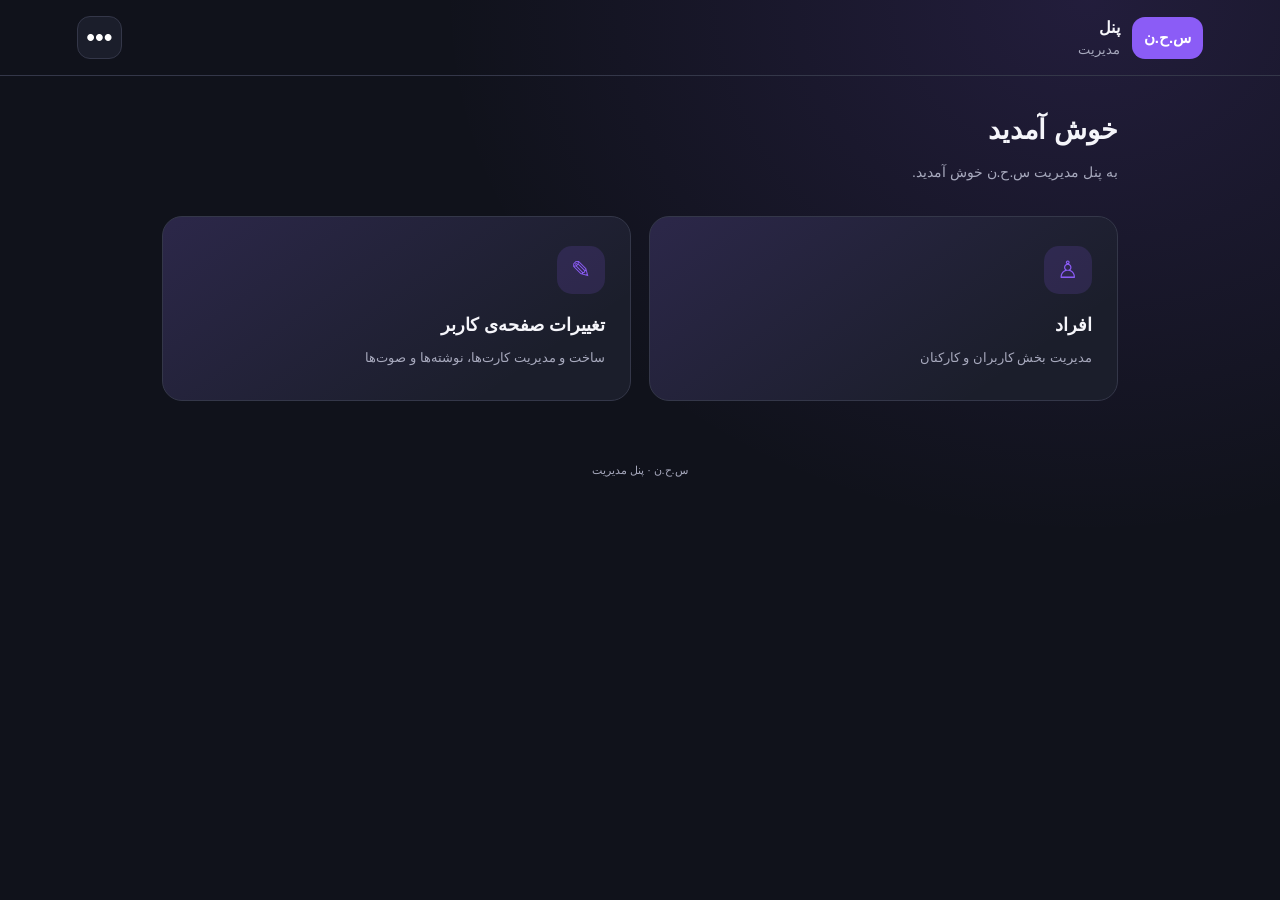
==== commit 9d59defd: "Update employee_dashboard.html" ====
--- a/employee_dashboard.html
+++ b/employee_dashboard.html
@@ -2,508 +2,881 @@
 <html lang="fa" dir="rtl">
 <head>
 <meta charset="UTF-8">
-<meta name="viewport" content="width=device-width,initial-scale=1">
-<title>پنل مدیریت</title>
+<meta name="viewport" content="width=device-width, initial-scale=1">
+<title>پنل | س.ح.ن</title>
 <style>
-:root{--accent:#8b5cf6;--soft:rgba(139,92,246,.15);--bg:#10121b;--card:#1b1e2b;--text:#f5f5fa;--muted:#a7a9bd;--border:#343749;--green:#35d399;--blue:#2997ff;--red:#ff4d5e}
+:root{
+ --accent:#8b5cf6;--soft:rgba(139,92,246,.15);--bg:#10121b;
+ --card:#1b1e2b;--text:#f5f5fa;--muted:#a7a9bd;
+ --border:#343749;--green:#35d399;--blue:#2997ff;--red:#ff4d5e
+}
 *{box-sizing:border-box}
-body{margin:0;background:var(--bg);color:var(--text);font-family:Tahoma,Arial,sans-serif}
-button,input,select,textarea{font:inherit}
+body{margin:0;min-height:100vh;color:var(--text);background:radial-gradient(ellipse at 85% 0%,var(--soft),transparent 42%),var(--bg);font-family:Tahoma,Arial,sans-serif;transition:background .2s}
+button,input,textarea,select{font:inherit}
 button{cursor:pointer}
-.app{max-width:1100px;margin:auto;padding:18px}
-header{display:flex;align-items:center;justify-content:space-between;gap:12px;margin-bottom:24px}
-.brand{font-size:20px;font-weight:bold}
+header{min-height:76px;padding:12px 6%;display:flex;align-items:center;justify-content:space-between;gap:15px;border-bottom:1px solid var(--border)}
+.brand{display:flex;align-items:center;gap:12px;font-weight:bold}
+.logo{background:var(--accent);color:white;border-radius:13px;padding:12px;font-size:15px}
+.brand small{display:block;color:var(--muted);font-weight:normal;margin-top:5px}
 .header-actions{display:flex;align-items:center;gap:9px}
-.icon-btn,.add-menu-btn{width:42px;height:42px;border-radius:50%;display:flex;align-items:center;justify-content:center;font-size:25px}
-.icon-btn{color:var(--text);background:var(--card);border:1px solid var(--border)}
-.add-menu-btn{display:none;color:var(--green);background:rgba(53,211,153,.12);border:1px solid var(--green);font-size:28px}
-.add-menu-btn.visible{display:flex}
-.page-title{font-size:25px;margin:12px 0}
-.subtitle{color:var(--muted);line-height:1.9;margin:8px 0 22px}
-.grid{display:grid;grid-template-columns:repeat(auto-fit,minmax(190px,1fr));gap:14px}
-.tile{background:var(--card);border:1px solid var(--border);border-radius:16px;padding:16px;min-height:135px;display:flex;flex-direction:column;gap:12px}
-.tile:hover{border-color:var(--accent)}
-.tile-main{cursor:pointer;flex:1}
-.tile-icon{font-size:27px;margin-bottom:8px}
-.tile-title{font-weight:bold;line-height:1.8;overflow-wrap:anywhere}
-.tile-description{font-size:12px;color:var(--muted);margin-top:6px;line-height:1.8}
-.tile-tools,.menu-tools{display:flex;gap:7px;align-items:center}
-.tool-btn{width:32px;height:32px;border-radius:50%;display:grid;place-items:center;background:transparent;border:1px solid;font-size:16px;flex-shrink:0}
-.delete-btn{color:var(--red);border-color:var(--red);background:rgba(255,77,94,.1)}
-.edit-btn{color:var(--blue);border-color:var(--blue);background:rgba(41,151,255,.1)}
-.section{margin-top:25px}
-.section-heading{display:flex;align-items:center;justify-content:space-between;gap:10px;margin-bottom:14px}
-.section-heading h2{font-size:18px;margin:0}
-.primary-btn,.secondary-btn,.tab-btn{border-radius:10px;padding:10px 14px;border:1px solid var(--border);background:var(--card);color:var(--text)}
-.primary-btn{background:var(--accent);border-color:var(--accent);color:white}
-.secondary-btn:hover,.tab-btn.active{border-color:var(--accent);background:var(--soft)}
-.top-add{display:none;background:var(--soft);border:1px solid var(--accent);color:var(--accent);border-radius:10px;padding:9px 13px}
-.top-add.visible{display:inline-flex}
-.tabs{display:flex;gap:9px;flex-wrap:wrap;margin:15px 0}
-.panel{background:var(--card);border:1px solid var(--border);border-radius:15px;padding:17px}
-.field{display:flex;flex-direction:column;gap:8px;margin-bottom:15px}
-.field label{font-size:13px;color:var(--muted)}
-.field input,.field select,.field textarea{width:100%;padding:11px;border-radius:9px;background:var(--bg);color:var(--text);border:1px solid var(--border)}
-.field textarea{min-height:90px;resize:vertical}
-.empty{color:var(--muted);padding:18px 0;line-height:1.9}
-.overlay{position:fixed;inset:0;background:#000b;display:none;align-items:center;justify-content:center;padding:16px;z-index:50}
-.overlay.open{display:flex}
-.modal{background:var(--card);border:1px solid var(--border);border-radius:17px;padding:22px;width:min(520px,100%);max-height:88vh;overflow:auto}
-.modal h2{font-size:20px;margin:0 0 20px}
-.modal-actions{display:flex;gap:9px;flex-wrap:wrap;margin-top:17px}
-.menu-pop{position:fixed;z-index:40;top:70px;right:max(15px,calc((100vw - 1060px)/2));width:min(400px,calc(100vw - 30px));max-height:78vh;overflow:auto;background:var(--card);border:1px solid var(--border);border-radius:15px;padding:10px;display:none;box-shadow:0 18px 55px #0008}
-.menu-pop.open{display:block}
-.menu-heading{font-weight:bold;padding:12px}
-.menu-item{display:flex;align-items:center;gap:8px;padding:10px;border-bottom:1px solid var(--border)}
-.menu-label{flex:1;line-height:1.8;cursor:pointer;overflow-wrap:anywhere}
-.palette{display:grid;grid-template-columns:repeat(5,1fr);gap:10px}
-.swatch{height:48px;border-radius:11px;border:2px solid #ffffff30}
-.notice{font-size:12px;color:var(--muted);line-height:1.8;margin-top:8px}
-.list-row{display:flex;align-items:center;justify-content:space-between;gap:10px;padding:12px 0;border-bottom:1px solid var(--border);flex-wrap:wrap}
-.back-btn{margin-bottom:14px}
-@media(max-width:520px){.app{padding:13px}.grid{grid-template-columns:repeat(2,minmax(0,1fr));gap:10px}.tile{padding:12px}.page-title{font-size:22px}}
+.menu-wrap{position:relative}
+.menu-button{width:45px;height:43px;border:1px solid var(--border);border-radius:13px;background:var(--card);color:white;font-size:25px}
+.dropdown{display:none;position:absolute;left:0;top:52px;width:min(330px,88vw);background:var(--card);border:1px solid var(--border);border-radius:15px;padding:9px;z-index:50;box-shadow:0 15px 40px #0007;max-height:78vh;overflow:auto}
+.dropdown.open{display:block}
+.menu-item{display:flex;align-items:center;gap:7px;padding:5px;margin:3px 0;border-radius:10px;border:1px solid transparent}
+.menu-item:hover{border-color:var(--border);background:var(--soft)}
+.menu-action{display:block;width:100%;min-width:0;text-align:right;padding:10px 7px;border:0;border-radius:8px;background:transparent;color:var(--text);font-size:13px;overflow-wrap:anywhere}
+.menu-action:hover{background:var(--soft)}
+.menu-tools{display:flex;gap:5px;flex-shrink:0}
+.menu-tool{width:29px;height:29px;border-radius:50%;display:grid;place-items:center;padding:0;background:transparent;font-size:17px}
+.menu-delete{color:var(--red);border:1px solid var(--red);background:rgba(255,77,94,.1)}
+.palette{display:none;grid-template-columns:repeat(4,1fr);gap:9px;padding:12px 7px}
+.palette.open{display:grid}
+.swatch{height:32px;border:2px solid #ffffff50;border-radius:8px}
+.shades{display:none;flex-wrap:wrap;gap:5px;padding:0 7px 10px}
+.shades.open{display:flex}
+.shade{flex:1;min-width:30px;height:27px;border:1px solid #ffffff55;border-radius:6px}
+.menu-separator{height:1px;background:var(--border);margin:7px 3px}
+main{max-width:1000px;margin:auto;padding:38px 22px}
+.page{display:none}.page.active{display:block}
+h1{font-size:27px;margin:0 0 12px}
+.subtitle{font-size:14px;line-height:2;color:var(--muted);margin-bottom:30px}
+.home-grid{display:grid;grid-template-columns:repeat(auto-fit,minmax(230px,1fr));gap:18px}
+.home-card{display:block;width:100%;min-height:185px;text-align:right;padding:25px;border-radius:20px;background:linear-gradient(145deg,var(--soft),transparent 80%),var(--card);border:1px solid var(--border);color:var(--text);transition:.2s}
+.home-card:hover{transform:translateY(-3px);border-color:var(--accent)}
+.card-icon{width:48px;height:48px;display:grid;place-items:center;border-radius:15px;background:var(--soft);color:var(--accent);font-size:24px;margin-bottom:20px}
+.home-card h2{font-size:18px;margin:0 0 10px}
+.home-card p{font-size:13px;line-height:1.9;color:var(--muted);margin:0}
+.back{background:transparent;color:var(--muted);border:1px solid var(--border);border-radius:10px;padding:9px 14px;margin-bottom:25px}
+.back:hover{border-color:var(--accent);color:var(--text)}
+.tabs{display:flex;gap:9px;margin:25px 0 20px}
+.tab{padding:11px 22px;border-radius:11px;border:1px solid var(--border);background:var(--card);color:var(--muted)}
+.tab.active{background:var(--accent);border-color:var(--accent);color:white}
+.panel{background:var(--card);border:1px solid var(--border);border-radius:18px;padding:22px;margin-bottom:18px}
+.panel h2{font-size:17px;margin:0 0 17px}
+label{display:block;font-size:13px;color:var(--muted);margin:13px 0 8px}
+input,textarea,select{width:100%;padding:13px;border-radius:10px;background:var(--bg);border:1px solid var(--border);color:var(--text);outline:none}
+textarea{min-height:85px;resize:vertical}
+input:focus,textarea:focus,select:focus{border-color:var(--accent)}
+.primary{background:var(--accent);color:white;border:0;border-radius:10px;padding:12px 18px;margin-top:12px}
+.secondary{background:transparent;color:var(--muted);border:1px solid var(--border);border-radius:10px;padding:11px 15px;margin-top:12px}
+.message{font-size:13px;margin-top:12px;line-height:1.9}
+.success{color:#5ee0a0}.error{color:#ff7b8b}
+.code-list{display:grid;gap:10px;margin-top:18px}
+.code-item{display:flex;align-items:center;justify-content:space-between;gap:12px;padding:12px 14px;background:var(--bg);border:1px solid var(--border);border-radius:11px}
+.code-text{overflow-wrap:anywhere;word-break:break-word}
+.code-actions{display:flex;align-items:center;gap:8px;flex-shrink:0}
+.delete{background:#632c3a;color:#ffb8c3;border:0;border-radius:8px;padding:8px 12px}
+.copy{background:var(--soft);color:var(--text);border:1px solid var(--border);border-radius:8px;padding:8px 12px}
+.empty{color:var(--muted);font-size:13px;line-height:2}
+.builder-head{display:flex;align-items:center;justify-content:space-between;gap:15px;margin-bottom:25px}
+.add-round,.page-add{width:52px;height:52px;border-radius:50%;border:1px solid var(--green);background:rgba(53,211,153,.12);color:var(--green);font-size:29px;display:grid;place-items:center;flex-shrink:0}
+.add-round:hover,.page-add:hover{background:rgba(53,211,153,.22)}
+#addMenuItem{display:none}
+.tile-grid,.inner-tile-grid{display:grid;grid-template-columns:repeat(auto-fit,minmax(225px,1fr));gap:18px}
+.tile{position:relative;min-height:185px;text-align:right;padding:23px;border-radius:20px;background:linear-gradient(145deg,var(--soft),transparent 80%),var(--card);border:1px solid var(--border);color:var(--text);transition:.2s;overflow:hidden}
+.tile:hover{transform:translateY(-2px);border-color:var(--accent)}
+.tile-tools{position:absolute;top:10px;left:10px;display:flex;gap:7px;z-index:3}
+.tile-tool{width:34px;height:34px;border-radius:50%;font-size:20px;padding:0;display:grid;place-items:center;background:var(--card)}
+.tile-delete{color:var(--red);background:rgba(255,77,94,.12);border:1px solid var(--red)}
+.tile-image{width:62px;height:62px;object-fit:cover;border-radius:17px;background:var(--soft);display:grid;place-items:center;font-size:26px;margin-bottom:15px}
+.tile-title{font-weight:bold;font-size:17px;margin-bottom:9px;overflow-wrap:anywhere}
+.tile-description{font-size:13px;color:var(--muted);line-height:1.9;white-space:pre-wrap;overflow-wrap:anywhere}
+.modal-bg{display:none;position:fixed;inset:0;background:#000a;z-index:100;align-items:center;justify-content:center;padding:18px}
+.modal-bg.open{display:flex}
+.modal{width:min(580px,100%);max-height:90vh;overflow:auto;background:var(--card);border:1px solid var(--border);border-radius:20px;padding:23px;box-shadow:0 20px 70px #0008}
+.modal h2{margin:0 0 10px;font-size:19px}
+.modal p{color:var(--muted);font-size:13px;line-height:1.9}
+.modal-actions{display:flex;gap:8px;flex-wrap:wrap;margin-top:16px}
+.type-option{display:block;width:100%;padding:15px;margin:8px 0;text-align:right;border:1px solid var(--border);border-radius:12px;background:var(--bg);color:var(--text)}
+.type-option:hover{border-color:var(--accent)}
+.profile-head{display:flex;gap:18px;align-items:center;padding:22px;border:1px solid var(--border);border-radius:18px;background:linear-gradient(145deg,var(--soft),transparent 80%),var(--card);margin-bottom:18px}
+.profile-avatar{width:82px;height:82px;object-fit:cover;border-radius:50%;border:2px solid var(--accent);background:var(--soft);display:grid;place-items:center;font-size:32px;flex-shrink:0}
+.profile-head h2{margin:0 0 7px}.profile-head p{margin:0;color:var(--muted);font-size:13px;white-space:pre-wrap}
+.detail-list{display:grid;grid-template-columns:repeat(auto-fit,minmax(190px,1fr));gap:12px}
+.detail{padding:14px;border:1px solid var(--border);background:var(--bg);border-radius:12px;min-width:0}
+.detail span{display:block;font-size:12px;color:var(--muted);margin-bottom:8px}
+.detail strong{font-size:14px;overflow-wrap:anywhere;white-space:pre-wrap}
+.content-button{width:100%;text-align:right;padding:15px;border-radius:12px;border:1px solid var(--border);background:var(--card);color:var(--text);margin:7px 0}
+.content-button:hover{border-color:var(--accent)}
+.drop-options{display:none;margin:4px 0 12px;padding:10px;background:var(--bg);border:1px solid var(--border);border-radius:12px}
+.drop-options.open{display:block}
+.drop-options button{display:block;width:100%;padding:11px;text-align:right;border:0;border-radius:8px;background:transparent;color:var(--text)}
+.drop-options button:hover{background:var(--soft)}
+.page-tools{display:flex;justify-content:flex-end;margin-bottom:14px}
+.page-add{width:46px;height:46px;font-size:25px}
+.editor-check{display:flex;align-items:center;gap:9px;line-height:1.8}
+.editor-check label{margin:8px 0}.editor-check input{width:auto}
+.recording-panel{border:1px solid var(--border);background:var(--bg);padding:15px;border-radius:13px;margin:12px 0}
+.recording-panel audio{width:100%;margin-top:10px}
+.recording-actions{display:flex;gap:8px;flex-wrap:wrap;margin-top:10px}
+.recording-actions button{padding:9px 12px;border-radius:9px}
+.record-start{background:rgba(255,77,94,.13);border:1px solid var(--red);color:#ff9ba5}
+.record-stop{background:var(--soft);border:1px solid var(--border);color:var(--text)}
+.note-item{padding:15px;border:1px solid var(--border);border-radius:12px;background:var(--bg);margin:10px 0;white-space:pre-wrap;overflow-wrap:anywhere}
+.note-item audio{width:100%;margin-top:12px}
+.note-head{display:flex;justify-content:space-between;gap:10px;align-items:center;margin-bottom:8px}
+.note-head strong{font-size:14px}
+.small-delete{border:1px solid var(--red);background:rgba(255,77,94,.12);color:#ff929d;border-radius:8px;padding:6px 10px}
+footer{text-align:center;color:var(--muted);font-size:11px;padding:25px}
+@media(max-width:500px){
+ header{padding:12px 17px}main{padding:28px 16px}h1{font-size:24px}
+ .code-item{align-items:flex-start;flex-direction:column}
+ .code-actions{align-self:flex-end}.profile-head{align-items:flex-start}
+ .tile-grid,.inner-tile-grid{grid-template-columns:1fr}
+}
 </style>
 </head>
 <body>
-<div class="app">
 <header>
-  <div class="brand">✦ پنل مدیریت</div>
-  <div class="header-actions">
-    <button id="menuAddBtn" class="add-menu-btn" title="افزودن گزینه منو" aria-label="افزودن گزینه منو">+</button>
-    <button id="menuBtn" class="icon-btn" title="منو" aria-label="منو">⋯</button>
+ <div class="brand">
+  <div class="logo">س.ح.ن</div>
+  <div>پنل<small>مدیریت</small></div>
+ </div>
+ <div class="header-actions">
+  <button class="add-round" id="addMenuItem" aria-label="افزودن گزینه به منو" title="افزودن گزینه">＋</button>
+  <div class="menu-wrap">
+   <button class="menu-button" id="menuBtn" aria-label="منو">•••</button>
+   <div class="dropdown" id="menu">
+    <div id="menuItems"></div>
+    <div class="menu-separator"></div>
+    <div class="palette" id="palette"></div>
+    <div class="shades" id="shades"></div>
+    <div class="menu-separator"></div>
+    <div id="dynamicExitOptions"></div>
+    <button class="menu-action" id="exitPanelBtn">خروج از پنل</button>
+   </div>
   </div>
+ </div>
 </header>
-<main id="main"></main>
-</div>
-<div id="menuPop" class="menu-pop"></div>
-<div id="overlay" class="overlay"><div class="modal"><div id="modalContent"></div></div></div>
+
+<main>
+ <section id="home" class="page active">
+  <h1>خوش آمدید</h1>
+  <div class="subtitle">به پنل مدیریت س.ح.ن خوش آمدید.</div>
+  <div class="home-grid">
+   <button class="home-card" data-open="people"><div class="card-icon">♙</div><h2>افراد</h2><p>مدیریت بخش کاربران و کارکنان</p></button>
+   <button class="home-card" data-open="userChanges"><div class="card-icon">✎</div><h2>تغییرات صفحه‌ی کاربر</h2><p>ساخت و مدیریت کارت‌ها، نوشته‌ها و صوت‌ها</p></button>
+  </div>
+ </section>
+
+ <section id="people" class="page">
+  <button class="back" data-open="home">← بازگشت به پنل</button>
+  <h1>افراد</h1><div class="subtitle">بخش موردنظر را انتخاب کنید.</div>
+  <div class="tabs">
+   <button class="tab active" data-tab="user">کاربر</button>
+   <button class="tab" data-tab="employee">کارمند</button>
+  </div>
+  <div id="userSection" class="panel">
+   <div class="empty">صفحه‌ی کاربر</div>
+   <button class="primary" data-open="userChanges">مدیریت صفحه‌ی کاربر</button>
+  </div>
+  <div id="employeeSection" class="panel" style="display:none">
+   <button class="primary" id="showAddForm">＋ افزودن / ساختن کد</button>
+   <form id="employeeForm" style="display:none">
+    <h2 style="margin-top:24px">ساخت کد کارمند</h2>
+    <label for="code1">کد کارمند</label><input id="code1" autocomplete="off" required>
+    <button class="primary" type="submit">ثبت کد</button>
+    <button class="secondary" type="button" id="cancelAdd">انصراف</button>
+    <div id="formMessage" class="message" aria-live="polite"></div>
+   </form>
+   <h2 style="margin-top:28px">کدهای کارمندان</h2>
+   <div id="codeList" class="code-list"></div>
+  </div>
+ </section>
+
+ <section id="userChanges" class="page">
+  <button class="back" data-open="home">← بازگشت به پنل</button>
+  <div class="builder-head">
+   <div><h1>تغییرات صفحه‌ی کاربر</h1><div class="subtitle" style="margin:0">ساخت و مدیریت کارت‌ها، نوشته‌ها و صوت‌ها</div></div>
+   <button class="add-round" id="addRoot" aria-label="افزودن">＋</button>
+  </div>
+  <div id="userTiles" class="tile-grid"></div>
+ </section>
+
+ <section id="contentPage" class="page">
+  <div class="page-tools"><button class="page-add" id="addInside" aria-label="افزودن مورد جدید">＋</button></div>
+  <button class="back" id="contentBack">← بازگشت</button>
+  <div id="contentArea"></div>
+ </section>
+
+ <section id="profilePage" class="page">
+  <div class="page-tools"><button class="page-add" id="addProfileInside" aria-label="افزودن مورد جدید">＋</button></div>
+  <button class="back" id="profileBack">← بازگشت</button>
+  <div id="profileArea"></div>
+ </section>
+</main>
+
+<footer>س.ح.ن · پنل مدیریت</footer>
+<div class="modal-bg" id="modalBg"><div class="modal" id="modal"></div></div>
 
 <script>
 'use strict';
 
+const $=id=>document.getElementById(id);
 const DB_KEY='shn_user_page_tiles';
-const EMPLOYEE_KEY='employeeCodes';
-const MENU_KEY='shn_custom_menu_items_v3';
-const COLOR_KEY='shn_panel_color_v2';
-const PAGE_KEY='shn_custom_pages_v3';
-const SUPPORT_KEY='shn_page_media_v1';
-
-const $=s=>document.querySelector(s);
-const main=$('#main'),menuPop=$('#menuPop'),overlay=$('#overlay'),modalContent=$('#modalContent');
-const menuBtn=$('#menuBtn'),menuAddBtn=$('#menuAddBtn');
-
-function read(key,fallback){
-  try{const v=localStorage.getItem(key);return v?JSON.parse(v):fallback}
-  catch{return fallback}
-}
-function save(key,value){
-  try{localStorage.setItem(key,JSON.stringify(value))}
-  catch(e){console.warn('ذخیره‌سازی انجام نشد',e)}
-}
-function uid(){return 'p_'+Date.now().toString(36)+'_'+Math.random().toString(36).slice(2,8)}
-function esc(v){return String(v??'').replace(/[&<>"']/g,c=>({'&':'&amp;','<':'&lt;','>':'&gt;','"':'&quot;',"'":'&#39;'}[c]))}
-function closeMenu(){menuPop.classList.remove('open')}
-function showModal(html){modalContent.innerHTML=html;overlay.classList.add('open')}
-function closeModal(){overlay.classList.remove('open')}
-function getTiles(){return read(DB_KEY,[])}
-function putTiles(v){save(DB_KEY,v)}
-function getPages(){return read(PAGE_KEY,[])}
-function putPages(v){save(PAGE_KEY,v)}
-function getMenu(){return read(MENU_KEY,[])}
-function putMenu(v){save(MENU_KEY,v)}
-
-function applyColor(hex){
-  if(!/^#[0-9a-f]{6}$/i.test(hex))hex='#8b5cf6';
-  const rgb={r:parseInt(hex.slice(1,3),16),g:parseInt(hex.slice(3,5),16),b:parseInt(hex.slice(5,7),16)};
-  document.documentElement.style.setProperty('--accent',hex);
-  document.documentElement.style.setProperty('--soft',`rgba(${rgb.r},${rgb.g},${rgb.b},.15)`);
-  save(COLOR_KEY,hex);
-}
-applyColor(read(COLOR_KEY,'#8b5cf6'));
-
-const colors=[
- ['بنفش','#8b5cf6'],['آبی','#2997ff'],['سبز','#20b981'],['صورتی','#ec4899'],
- ['نارنجی','#f97316'],['قرمز','#ef4444'],['فیروزه‌ای','#14b8a6'],
- ['طلایی','#eab308'],['یاسی','#a78bfa'],['آبی روشن','#38bdf8'],
- ['سبز روشن','#35d399'],['سرمه‌ای','#6366f1'],['صورتی روشن','#f472b6'],
- ['قهوه‌ای','#a16207'],['خاکستری','#94a3b8']
-];
-
-const standardMenu=[
- {id:'color',title:'🎨 انتخاب رنگ',kind:'color',target:'',scope:'global'},
- {id:'support-call',title:'تماس با پشتیبانی',kind:'supportCall',target:'',scope:'global'},
- {id:'support-message',title:'پیام به پشتیبانی',kind:'supportMessage',target:'',scope:'global'},
- {id:'exit-user',title:'خروج از صفحه کاربر',kind:'exitUser',target:'',scope:'userChanges'},
- {id:'exit-employee',title:'خروج از صفحه کارمند',kind:'exitEmployee',target:'',scope:'employee'},
- {id:'exit-people',title:'خروج از افراد',kind:'exitPeople',target:'',scope:'people'},
- {id:'exit-panel',title:'خروج از پنل',kind:'exitPanel',target:'',scope:'global'}
-];
-
-function ensureMenu(){
-  let items=getMenu();
-  for(const def of standardMenu){
-    if(!items.some(x=>x.id===def.id))items.push({...def});
+const MEDIA_KEY='shn_page_media_v1';
+const MENU_KEY='shn_custom_menu_items';
+const THEME_KEY='shn_panel_theme';
+const COLORS=['#8b5cf6','#2997ff','#35d399','#ff4d5e','#f59e0b','#ec4899','#14b8a6','#6478ff'];
+
+let currentPage='home';
+let navStack=[];
+let activeTile=null;
+let tiles=readArray(DB_KEY);
+let recordings=readArray(MEDIA_KEY);
+let customMenuItems=readArray(MENU_KEY);
+let codes=readArray('employeeCodes').filter(x=>typeof x==='string');
+let selectedColor=localStorage.getItem(THEME_KEY)||'#8b5cf6';
+
+function readArray(key){
+ try{const value=JSON.parse(localStorage.getItem(key)||'[]');return Array.isArray(value)?value:[]}
+ catch(e){return []}
+}
+function saveTiles(){localStorage.setItem(DB_KEY,JSON.stringify(tiles))}
+function saveRecordings(){localStorage.setItem(MEDIA_KEY,JSON.stringify(recordings))}
+function saveMenuItems(){localStorage.setItem(MENU_KEY,JSON.stringify(customMenuItems))}
+function saveCodes(){localStorage.setItem('employeeCodes',JSON.stringify(codes))}
+function makeId(){return Date.now().toString(36)+Math.random().toString(36).slice(2,9)}
+function esc(value){return String(value??'').replace(/[&<>"']/g,c=>({'&':'&amp;','<':'&lt;','>':'&gt;','"':'&quot;',"'":'&#39;'}[c]))}
+function childrenOf(id){return tiles.filter(t=>t.parentId===id)}
+function mediaOf(id){return recordings.filter(r=>r.parentId===id)}
+function pageLabel(name){
+ if(name==='home')return 'پنل';
+ if(name==='people')return 'افراد';
+ if(name==='userChanges')return 'تغییرات صفحه‌ی کاربر';
+ return activeTile?.title||'صفحه';
+}
+function pageForTile(tile){
+ return ['writing','audio','dropdown','button'].includes(tile.type)?'contentPage':'profilePage';
+}
+function applyTheme(color){
+ if(!COLORS.includes(color)&&!/^#[0-9a-f]{6}$/i.test(color))return;
+ selectedColor=color;
+ const r=parseInt(color.slice(1,3),16),g=parseInt(color.slice(3,5),16),b=parseInt(color.slice(5,7),16);
+ document.documentElement.style.setProperty('--accent',color);
+ document.documentElement.style.setProperty('--soft',`rgba(${r},${g},${b},.15)`);
+ localStorage.setItem(THEME_KEY,color);
+ $('shades').classList.remove('open');
+ $('palette').classList.remove('open');
+}
+applyTheme(selectedColor);
+
+function openPage(name,push=true,nextTile=activeTile){
+ if(push&&currentPage!==name)navStack.push({page:currentPage,tile:activeTile});
+ currentPage=name;
+ activeTile=nextTile||null;
+ document.querySelectorAll('.page').forEach(p=>p.classList.toggle('active',p.id===name));
+ closeMenu();
+ renderDynamicExits();
+ renderCurrent();
+ window.scrollTo(0,0);
+}
+function closeMenu(){
+ $('menu').classList.remove('open');
+ $('addMenuItem').style.display='none';
+}
+function goBack(){
+ const previous=navStack.pop();
+ if(previous){openPage(previous.page,false,previous.tile)}
+ else{navStack=[];openPage('userChanges',false,null)}
+}
+function getRootTile(tile){
+ let node=tile;
+ const seen=new Set();
+ while(node?.parentId&&!seen.has(node.id)){
+  seen.add(node.id);
+  const parent=tiles.find(t=>t.id===node.parentId);
+  if(!parent)break;
+  node=parent;
+ }
+ return node||null;
+}
+function renderDynamicExits(){
+ const root=$('dynamicExitOptions');
+ root.replaceChildren();
+
+ let label='';
+ let handler=null;
+
+ if(currentPage==='people'){
+  label='افراد';
+  handler=()=>openPage('home',false,null);
+ }else if(currentPage==='userChanges'){
+  label='تغییرات صفحه‌ی کاربر';
+  handler=()=>openPage('home',false,null);
+ }else if(['contentPage','profilePage'].includes(currentPage)&&activeTile){
+  const section=getRootTile(activeTile);
+  if(section){
+   label=section.title;
+   handler=()=>{
+    if(activeTile.id!==section.id){
+     openPage(pageForTile(section),false,section);
+    }else{
+     openPage('userChanges',false,null);
+    }
+   };
   }
-  putMenu(items);
-}
-ensureMenu();
-
-let state={
-  page:'home',
-  currentCustomPage:null,
-  activeTab:'user',
-  employeeCodes:read(EMPLOYEE_KEY,[])
+ }
+
+ if(!label)return;
+
+ const button=document.createElement('button');
+ button.className='menu-action';
+ button.textContent='↩ خروج از '+label;
+ button.onclick=()=>{closeMenu();handler()};
+ root.append(button);
+}
+
+function defaultMenuItems(){
+ return [
+  {id:'builtin-color',title:'🎨 انتخاب رنگ',kind:'color',target:'user'},
+  {id:'builtin-support',title:'تماس با پشتیبانی',kind:'support',target:'user'},
+  {id:'builtin-message',title:'پیام به پشتیبانی',kind:'message',target:'user'}
+ ];
+}
+function getAllMenuItems(){
+ const defaults=defaultMenuItems().map(item=>{
+  const override=customMenuItems.find(x=>x.id===item.id);
+  return override?{...item,...override,builtin:true}:{...item,builtin:true};
+ }).filter(item=>!item.hidden);
+
+ const custom=customMenuItems.filter(x=>
+  !x.builtin&&
+  !['builtin-color','builtin-support','builtin-message'].includes(x.id)&&
+  !x.hidden
+ );
+ return defaults.concat(custom);
+}
+function renderMenuItems(){
+ const root=$('menuItems');
+ root.replaceChildren();
+ getAllMenuItems().forEach(item=>{
+  const row=document.createElement('div');
+  row.className='menu-item';
+
+  const action=document.createElement('button');
+  action.className='menu-action';
+  action.textContent=(item.icon?item.icon+' ':'')+item.title;
+  action.onclick=()=>activateMenuItem(item);
+
+  const tools=document.createElement('div');
+  tools.className='menu-tools';
+
+  const del=document.createElement('button');
+  del.className='menu-tool menu-delete';
+  del.title='حذف';
+  del.setAttribute('aria-label','حذف '+item.title);
+  del.textContent='×';
+  del.onclick=e=>{e.stopPropagation();deleteMenuItem(item)};
+
+  tools.append(del);
+  row.append(action,tools);
+  root.append(row);
+ });
+}
+function activateMenuItem(item){
+ if(item.kind==='color'){
+  $('palette').classList.toggle('open');
+  $('shades').classList.remove('open');
+  return;
+ }
+ if(item.kind==='support'){
+  showModal(`<h2>${esc(item.title)}</h2><p>برای تماس با پشتیبانی، اطلاعات تماس خود را در این بخش تنظیم کنید.</p><label>شماره یا راه ارتباطی پشتیبانی</label><input id="supportContact" placeholder="شماره تلفن، ایمیل یا نشانی پشتیبانی"><div class="modal-actions"><button class="primary" id="saveSupport">ذخیره</button><button class="secondary" id="cancelSupport">بستن</button></div>`);
+  $('supportContact').value=item.contact||'';
+  $('cancelSupport').onclick=closeModal;
+  $('saveSupport').onclick=()=>{
+   const value=$('supportContact').value.trim();
+   updateMenuItem(item.id,{contact:value});
+   closeModal();
+  };
+  return;
+ }
+ if(item.kind==='message'){
+  showModal(`<h2>${esc(item.title)}</h2><label>پیام شما</label><textarea id="supportMessage" placeholder="پیام خود را بنویسید"></textarea><div class="modal-actions"><button class="primary" id="sendMessage">ثبت پیام</button><button class="secondary" id="cancelMessage">انصراف</button></div><div class="message" id="messageStatus"></div>`);
+  $('cancelMessage').onclick=closeModal;
+  $('sendMessage').onclick=()=>{
+   const text=$('supportMessage').value.trim();
+   if(!text){$('messageStatus').textContent='لطفاً پیام خود را بنویسید.';return}
+   const messages=readArray('shn_support_messages');
+   messages.push({id:makeId(),text,createdAt:new Date().toISOString()});
+   try{localStorage.setItem('shn_support_messages',JSON.stringify(messages));$('messageStatus').textContent='پیام در این دستگاه ثبت شد.'}
+   catch(e){$('messageStatus').textContent='ذخیره‌ی پیام انجام نشد.'}
+  };
+  return;
+ }
+
+ const target=item.target||'user';
+ closeMenu();
+ if(target==='employee'){
+  openPage('people',true,null);
+  document.querySelector('[data-tab="employee"]').click();
+ }else if(target==='input'){
+  openPage('userChanges',true,null);
+ }else{
+  openPage('people',true,null);
+ }
+}
+function updateMenuItem(id,changes){
+ const current=getAllMenuItems().find(x=>x.id===id);
+ if(!current)return;
+ const updated={...current,...changes};
+ const index=customMenuItems.findIndex(x=>x.id===id);
+ if(index>=0)customMenuItems[index]=updated;
+ else customMenuItems.push({...updated,builtin:false});
+ try{saveMenuItems();renderMenuItems()}
+ catch(e){alert('ذخیره‌ی تغییرات منو انجام نشد.')}
+}
+function deleteMenuItem(item){
+ if(!confirm(`گزینه‌ی «${item.title}» حذف شود؟`))return;
+ if(item.builtin){
+  const index=customMenuItems.findIndex(x=>x.id===item.id);
+  if(index>=0)customMenuItems[index]={...customMenuItems[index],hidden:true};
+  else customMenuItems.push({...item,hidden:true,builtin:false});
+ }else{
+  customMenuItems=customMenuItems.filter(x=>x.id!==item.id);
+ }
+ try{saveMenuItems();renderMenuItems()}
+ catch(e){alert('حذف گزینه ذخیره نشد.')}
+}
+function showMenuEditor(){
+ showModal(`
+  <h2>افزودن گزینه به منو</h2>
+  <label for="menuEmoji">ایموجی (اختیاری)</label>
+  <input id="menuEmoji" maxlength="8" placeholder="مثلاً 📚">
+  <label for="menuTitle">عنوان</label>
+  <input id="menuTitle" placeholder="عنوان گزینه">
+  <label for="menuTarget">ورود به صفحه‌ی...</label>
+  <select id="menuTarget">
+   <option value="user">کاربر</option>
+   <option value="employee">کارمند</option>
+   <option value="input">ورودی</option>
+  </select>
+  <div class="modal-actions">
+   <button class="primary" id="saveMenuItem">ذخیره</button>
+   <button class="secondary" id="cancelMenuItem">انصراف</button>
+  </div>`);
+ $('cancelMenuItem').onclick=closeModal;
+ $('saveMenuItem').onclick=()=>{
+  const title=$('menuTitle').value.trim();
+  const icon=$('menuEmoji').value.trim();
+  const target=$('menuTarget').value;
+  if(!title){alert('لطفاً عنوان را وارد کنید.');return}
+  customMenuItems.push({id:makeId(),title,icon,kind:'route',target,builtin:false});
+  try{saveMenuItems();closeModal();renderMenuItems()}
+  catch(e){alert('ذخیره‌ی گزینه انجام نشد.')}
+ };
+}
+
+$('menuBtn').onclick=()=>{
+ const opening=!$('menu').classList.contains('open');
+ $('menu').classList.toggle('open',opening);
+ $('addMenuItem').style.display=opening?'grid':'none';
+ if(opening)renderMenuItems();
 };
-
-function getCurrentPageId(){
-  return state.page==='custom'?state.currentCustomPage:state.page;
-}
-function pageTitle(){
-  if(state.page==='home')return'ورودی';
-  if(state.page==='people')return'افراد';
-  if(state.page==='userChanges')return'تغییرات صفحه کاربر';
-  if(state.page==='employee')return'صفحه کارمند';
-  if(state.page==='custom')return getPages().find(p=>p.id===state.currentCustomPage)?.title||'صفحه';
-  return'پنل';
-}
-function pageChain(id){
-  const result=[];
-  let page=getPages().find(p=>p.id===id),guard=0;
-  while(page&&guard++<100){
-    result.unshift(page.id);
-    page=getPages().find(p=>p.id===page.parentId);
+$('addMenuItem').onclick=()=>{
+ closeMenu();
+ showMenuEditor();
+};
+$('exitPanelBtn').onclick=()=>{
+ navStack=[];
+ openPage('home',false,null);
+};
+document.addEventListener('click',e=>{
+ if(!e.target.closest('.menu-wrap')&&!e.target.closest('#addMenuItem'))closeMenu();
+});
+
+function renderPalette(){
+ const palette=$('palette');
+ palette.replaceChildren();
+ COLORS.forEach(color=>{
+  const button=document.createElement('button');
+  button.className='swatch';button.style.background=color;button.title='انتخاب رنگ';
+  button.setAttribute('aria-label','انتخاب رنگ '+color);
+  button.onclick=()=>{
+   applyTheme(color);
+   $('palette').classList.add('open');
+   renderShades(color);
+  };
+  palette.append(button);
+ });
+}
+function renderShades(color){
+ const root=$('shades');root.replaceChildren();root.classList.add('open');
+ const rgb=[1,3,5].map(i=>parseInt(color.slice(i,i+2),16));
+ [0.25,0.4,0.55,0.7,0.85,1].forEach(amount=>{
+  const shade=rgb.map(v=>Math.round(v*amount+255*(1-amount)));
+  const hex='#'+shade.map(v=>v.toString(16).padStart(2,'0')).join('');
+  const button=document.createElement('button');button.className='shade';button.style.background=hex;
+  button.title='انتخاب این طیف';button.onclick=()=>applyTheme(hex);
+  root.append(button);
+ });
+}
+renderPalette();
+renderMenuItems();
+
+document.querySelectorAll('[data-open]').forEach(button=>{
+ button.addEventListener('click',()=>openPage(button.dataset.open,true,null));
+});
+document.querySelectorAll('.tab').forEach(tab=>tab.onclick=()=>{
+ document.querySelectorAll('.tab').forEach(t=>t.classList.toggle('active',t===tab));
+ $('userSection').style.display=tab.dataset.tab==='user'?'block':'none';
+ $('employeeSection').style.display=tab.dataset.tab==='employee'?'block':'none';
+});
+$('showAddForm').onclick=()=>{
+ $('employeeForm').style.display='block';$('showAddForm').style.display='none';
+ $('formMessage').textContent='';$('code1').focus();
+};
+$('cancelAdd').onclick=()=>{
+ $('employeeForm').reset();$('employeeForm').style.display='none';
+ $('showAddForm').style.display='inline-block';$('formMessage').textContent='';
+};
+function showMessage(text,type){$('formMessage').className='message '+type;$('formMessage').textContent=text}
+function renderCodes(){
+ const list=$('codeList');list.replaceChildren();
+ if(!codes.length){
+  const empty=document.createElement('div');empty.className='empty';empty.textContent='هنوز کدی ثبت نشده است.';list.append(empty);return;
+ }
+ codes.forEach((code,index)=>{
+  const row=document.createElement('div');row.className='code-item';
+  const text=document.createElement('span');text.className='code-text';text.textContent=code;
+  const actions=document.createElement('div');actions.className='code-actions';
+  const copy=document.createElement('button');copy.className='copy';copy.textContent='کپی کد';
+  copy.onclick=async()=>{
+   try{
+    if(navigator.clipboard&&window.isSecureContext)await navigator.clipboard.writeText(code);
+    else{
+     const temp=document.createElement('textarea');temp.value=code;
+     temp.style.position='fixed';temp.style.opacity='0';document.body.append(temp);
+     temp.select();const ok=document.execCommand('copy');temp.remove();if(!ok)throw Error();
+    }
+    copy.textContent='کپی شد ✓';
+    setTimeout(()=>{if(copy.isConnected)copy.textContent='کپی کد'},1200);
+   }catch(e){showMessage('کپی خودکار نشد؛ کد را دستی کپی کنید.','error')}
+  };
+  const del=document.createElement('button');del.className='delete';del.textContent='حذف';
+  del.onclick=()=>{
+   if(!confirm('آیا از حذف این کد مطمئن هستید؟'))return;
+   const old=[...codes];codes.splice(index,1);
+   try{saveCodes();renderCodes();showMessage('کد حذف شد.','success')}
+   catch(e){codes=old;renderCodes();showMessage('ذخیره‌ی حذف انجام نشد.','error')}
+  };
+  actions.append(copy,del);row.append(text,actions);list.append(row);
+ });
+}
+$('employeeForm').onsubmit=e=>{
+ e.preventDefault();
+ const code=$('code1').value.trim();
+ if(!code)return showMessage('لطفاً کد کارمند را وارد کنید.','error');
+ if(codes.some(x=>x.toLowerCase()===code.toLowerCase()))return showMessage('این کد قبلاً ثبت شده است.','error');
+ const old=[...codes];codes.push(code);
+ try{
+  saveCodes();renderCodes();$('employeeForm').reset();
+  $('employeeForm').style.display='none';$('showAddForm').style.display='inline-block';
+  showMessage('کد با موفقیت اضافه شد.','success');
+ }catch(e){codes=old;showMessage('ذخیره‌ی کد انجام نشد.','error')}
+};
+renderCodes();
+
+function showModal(html){$('modal').innerHTML=html;$('modalBg').classList.add('open')}
+function closeModal(){$('modalBg').classList.remove('open')}
+$('modalBg').onclick=e=>{if(e.target===$('modalBg'))closeModal()};
+$('addRoot').onclick=()=>showTypePicker(null);
+$('addInside').onclick=()=>showTypePicker(activeTile?.id||null);
+$('addProfileInside').onclick=()=>showTypePicker(activeTile?.id||null);
+$('contentBack').onclick=goBack;
+$('profileBack').onclick=goBack;
+
+function showTypePicker(parentId){
+ showModal(`
+  <h2>چه چیزی می‌خواهید بسازید؟</h2>
+  <p>نوع مورد را انتخاب کنید.</p>
+  <button class="type-option" data-type="card">▦ کارت</button>
+  <button class="type-option" data-type="button">↗ دکمه</button>
+  <button class="type-option" data-type="dropdown">⌄ دکمه‌ی کشویی</button>
+  <button class="type-option" data-type="page">▤ صفحه‌ی جدید</button>
+  <button class="type-option" data-type="writing">✎ نوشته</button>
+  <button class="type-option" data-type="audio">🎙 ضبط صوت</button>
+  <div class="modal-actions"><button class="secondary" id="cancelType">انصراف</button></div>`);
+ $('cancelType').onclick=closeModal;
+ $('modal').querySelectorAll('[data-type]').forEach(button=>button.onclick=()=>{
+  const type=button.dataset.type;closeModal();
+  if(type==='audio')showAudioRecorder(parentId);
+  else showEditor(type,null,parentId);
+ });
+}
+
+function showEditor(type,item,parentId){
+ const isProfile=['card','page'].includes(type);
+ const imageField=isProfile?`<label>نشانی تصویر (اختیاری)</label><input id="fieldImage" value="${esc(item?.image||'')}" placeholder="https://...">`:'';
+ const optionsField=type==='dropdown'?`<label>گزینه‌های منوی کشویی (هر گزینه در یک خط)</label><textarea id="fieldOptions" placeholder="گزینه‌ی اول&#10;گزینه‌ی دوم">${esc((item?.options||[]).join('\n'))}</textarea>`:'';
+ const writingField=type==='writing'?`<label>متن نوشته</label><textarea id="writingText" style="min-height:180px" placeholder="نوشته‌ی خود را وارد کنید">${esc(item?.body||'')}</textarea>`:'';
+ const actionField=`
+  <label>با کلیک روی مورد چه اتفاقی بیفتد؟</label>
+  <select id="fieldAction">
+   <option value="profile">باز کردن صفحه‌ی همین مورد</option>
+   <option value="page">باز کردن صفحه‌ی جدید</option>
+   <option value="home">رفتن به صفحه‌ی اصلی پنل</option>
+   <option value="people">رفتن به افراد</option>
+   <option value="employee">رفتن به بخش کارمند</option>
+   <option value="none">بدون انتقال</option>
+  </select>
+  <div id="targetWrap"><label>عنوان صفحه‌ی جدید</label><input id="fieldTarget" value="${esc(item?.target||'')}" placeholder="نام صفحه"></div>`;
+ const profileFields=isProfile?`
+  <h2 style="margin-top:22px">اطلاعات صفحه</h2>
+  <label>نام</label><input id="firstName" value="${esc(item?.info?.firstName||'')}" placeholder="نام">
+  <label>نام خانوادگی</label><input id="lastName" value="${esc(item?.info?.lastName||'')}" placeholder="نام خانوادگی">
+  <label>ایمیل</label><input id="email" type="email" value="${esc(item?.info?.email||'')}" placeholder="ایمیل">
+  <label>شماره تلفن</label><input id="phone" value="${esc(item?.info?.phone||'')}" placeholder="شماره تلفن">
+  <label>رمز عبور</label><input id="password" type="password" value="${esc(item?.info?.password||'')}" placeholder="رمز عبور">
+  <label>اطلاعات بیشتر</label><textarea id="extraInfo" placeholder="اطلاعات بیشتر">${esc(item?.info?.extra||'')}</textarea>`:'';
+
+ const typeNames={card:'کارت',button:'دکمه',dropdown:'دکمه‌ی کشویی',page:'صفحه‌ی جدید',writing:'نوشته'};
+ showModal(`
+  <h2>${item?'ویرایش':'ساخت'} ${typeNames[type]||'مورد'}</h2>
+  <label>عنوان اصلی</label><input id="fieldTitle" value="${esc(item?.title||'')}" placeholder="عنوان را وارد کنید">
+  <label>توضیحات زیر عنوان</label><textarea id="fieldDescription" placeholder="توضیحات">${esc(item?.description||'')}</textarea>
+  ${imageField}${optionsField}${writingField}${actionField}${profileFields}
+  <div class="modal-actions">
+   <button class="primary" id="confirmTile">تأیید</button>
+   <button class="secondary" id="cancelEditor">انصراف</button>
+  </div>`);
+ const action=$('fieldAction');
+ action.value=item?.action||'profile';
+ $('targetWrap').style.display=action.value==='page'?'block':'none';
+ action.onchange=()=>{$('targetWrap').style.display=action.value==='page'?'block':'none'};
+ $('cancelEditor').onclick=closeModal;
+ $('confirmTile').onclick=()=>{
+  const title=$('fieldTitle').value.trim();
+  if(!title){alert('عنوان اصلی را وارد کنید.');return}
+  const image=$('fieldImage')?.value.trim()||item?.image||'';
+  const options=type==='dropdown'?$('fieldOptions').value.split('\n').map(x=>x.trim()).filter(Boolean):[];
+  const info=isProfile?{
+   firstName:$('firstName').value.trim(),
+   lastName:$('lastName').value.trim(),
+   email:$('email').value.trim(),
+   phone:$('phone').value.trim(),
+   password:$('password').value,
+   extra:$('extraInfo').value.trim()
+  }:(item?.info||{});
+  const newItem={
+   id:item?.id||makeId(),type,title,
+   description:$('fieldDescription').value.trim(),image,options,
+   action:action.value,target:$('fieldTarget').value.trim(),info,
+   body:type==='writing'?$('writingText').value:(item?.body||''),
+   parentId:item?item.parentId:parentId
+  };
+  const old=[...tiles];
+  if(item)tiles=tiles.map(x=>x.id===item.id?newItem:x);
+  else tiles.push(newItem);
+  try{saveTiles();closeModal();renderCurrent();renderDynamicExits()}
+  catch(e){tiles=old;alert('ذخیره‌سازی انجام نشد.')}
+ };
+}
+
+function showAudioRecorder(parentId){
+ showModal(`
+  <h2>ضبط صوت جدید</h2>
+  <label>عنوان ضبط</label><input id="audioTitle" placeholder="مثلاً یادداشت صوتی">
+  <label>توضیحات (اختیاری)</label><textarea id="audioDescription" placeholder="توضیحات صوت"></textarea>
+  <div class="recording-panel">
+   <div id="recordStatus" class="empty">برای شروع، دکمه‌ی ضبط را بزنید.</div>
+   <div class="recording-actions">
+    <button class="record-start" id="startRecording">● شروع ضبط</button>
+    <button class="record-stop" id="stopRecording" disabled>■ پایان ضبط</button>
+   </div>
+   <audio id="previewAudio" controls style="display:none"></audio>
+  </div>
+  <div class="modal-actions"><button class="primary" id="saveAudio" disabled>ذخیره‌ی صوت</button><button class="secondary" id="cancelAudio">انصراف</button></div>`);
+ let localRecorder=null,localStream=null,chunks=[],audioBlob=null,previewUrl=null;
+ const status=$('recordStatus'),start=$('startRecording'),stop=$('stopRecording'),save=$('saveAudio'),preview=$('previewAudio');
+ $('cancelAudio').onclick=()=>{
+  if(localRecorder&&localRecorder.state==='recording')localRecorder.stop();
+  if(localStream)localStream.getTracks().forEach(t=>t.stop());
+  if(previewUrl)URL.revokeObjectURL(previewUrl);
+  closeModal();
+ };
+ start.onclick=async()=>{
+  if(!navigator.mediaDevices?.getUserMedia||!window.MediaRecorder){status.textContent='ضبط صوت در این مرورگر پشتیبانی نمی‌شود.';return}
+  try{
+   localStream=await navigator.mediaDevices.getUserMedia({audio:true});
+   const mime=['audio/webm;codecs=opus','audio/webm','audio/mp4'].find(t=>MediaRecorder.isTypeSupported(t));
+   localRecorder=new MediaRecorder(localStream,mime?{mimeType:mime}:{});
+   chunks=[];
+   localRecorder.ondataavailable=e=>{if(e.data&&e.data.size)chunks.push(e.data)};
+   localRecorder.onstop=()=>{
+    audioBlob=new Blob(chunks,{type:localRecorder.mimeType||'audio/webm'});
+    if(previewUrl)URL.revokeObjectURL(previewUrl);
+    previewUrl=URL.createObjectURL(audioBlob);preview.src=previewUrl;preview.style.display='block';
+    save.disabled=false;status.textContent='ضبط تمام شد. می‌توانید گوش کنید و ذخیره کنید.';
+    localStream?.getTracks().forEach(t=>t.stop());localStream=null;
+   };
+   localRecorder.start();start.disabled=true;stop.disabled=false;save.disabled=true;
+   status.textContent='در حال ضبط صدا…';
+  }catch(e){status.textContent='اجازه‌ی استفاده از میکروفون داده نشد یا ضبط شروع نشد.'}
+ };
+ stop.onclick=()=>{
+  if(localRecorder&&localRecorder.state==='recording'){localRecorder.stop();stop.disabled=true;start.disabled=false}
+ };
+ save.onclick=()=>{
+  if(!audioBlob)return;
+  const title=$('audioTitle').value.trim()||'ضبط صوت';
+  const reader=new FileReader();
+  reader.onload=()=>{
+   try{
+    recordings.push({id:makeId(),parentId,title,description:$('audioDescription').value.trim(),data:reader.result,createdAt:new Date().toISOString()});
+    saveRecordings();
+    if(localStream)localStream.getTracks().forEach(t=>t.stop());
+    if(previewUrl)URL.revokeObjectURL(previewUrl);
+    closeModal();renderCurrent();
+   }catch(e){alert('ذخیره‌ی صوت انجام نشد. ممکن است حجم ضبط زیاد باشد.')}
+  };
+  reader.readAsDataURL(audioBlob);
+ };
+}
+
+function deleteTile(id){
+ if(!confirm('این مورد و تمام موارد داخل آن حذف شوند؟'))return;
+ const oldTiles=[...tiles],oldMedia=[...recordings];
+ const ids=new Set([id]);let changed=true;
+ while(changed){
+  changed=false;
+  tiles.forEach(t=>{if(ids.has(t.parentId)&&!ids.has(t.id)){ids.add(t.id);changed=true}});
+ }
+ tiles=tiles.filter(t=>!ids.has(t.id));
+ recordings=recordings.filter(r=>!ids.has(r.parentId));
+ navStack=navStack.filter(n=>!ids.has(n.tile?.id));
+ if(activeTile&&ids.has(activeTile.id)){activeTile=null;currentPage='userChanges'}
+ try{saveTiles();saveRecordings();renderCurrent();renderDynamicExits()}
+ catch(e){tiles=oldTiles;recordings=oldMedia;alert('حذف ذخیره نشد.')}
+}
+function deleteRecording(id){
+ if(!confirm('این ضبط صوت حذف شود؟'))return;
+ const old=[...recordings];recordings=recordings.filter(r=>r.id!==id);
+ try{saveRecordings();renderCurrent()}
+ catch(e){recordings=old;alert('حذف ضبط انجام نشد.')}
+}
+function renderTileList(root,list){
+ root.replaceChildren();
+ if(!list.length){
+  const empty=document.createElement('div');empty.className='empty';
+  empty.textContent='هنوز موردی ساخته نشده است. برای شروع، دکمه‌ی سبز + را بزنید.';
+  root.append(empty);return;
+ }
+ list.forEach(tile=>{
+  const el=document.createElement('div');el.className='tile';el.tabIndex=0;
+  const tools=document.createElement('div');tools.className='tile-tools';
+  const del=document.createElement('button');del.className='tile-tool tile-delete';del.title='حذف';del.textContent='×';
+  del.setAttribute('aria-label','حذف '+tile.title);
+  del.onclick=e=>{e.stopPropagation();deleteTile(tile.id)};
+  tools.append(del);el.append(tools);
+
+  if(tile.image){
+   const img=document.createElement('img');img.className='tile-image';img.src=tile.image;img.alt='';
+   img.onerror=()=>{img.style.display='none'};el.append(img);
+  }else{
+   const icon=document.createElement('div');icon.className='tile-image';
+   icon.textContent=tile.type==='audio'?'🎙':tile.type==='writing'?'✎':tile.type==='button'?'↗':tile.type==='dropdown'?'⌄':'▦';
+   el.append(icon);
   }
-  return result;
-}
-function currentScope(){
-  if(state.page==='custom')return{scope:'custom',parentId:state.currentCustomPage};
-  return{scope:state.page,parentId:null};
-}
-function isVisible(item){
-  if(item.scope==='global'||!item.scope)return true;
-  if(item.scope==='custom'){
-    return state.page==='custom'&&pageChain(state.currentCustomPage).includes(item.parentId);
+  const title=document.createElement('div');title.className='tile-title';title.textContent=tile.title;el.append(title);
+  if(tile.description){const desc=document.createElement('div');desc.className='tile-description';desc.textContent=tile.description;el.append(desc)}
+  el.onclick=()=>activateTile(tile);
+  el.onkeydown=e=>{if(e.key==='Enter')activateTile(tile)};
+  root.append(el);
+ });
+}
+function renderTiles(){renderTileList($('userTiles'),tiles.filter(t=>!t.parentId))}
+function renderCurrent(){
+ if(currentPage==='userChanges')renderTiles();
+ if(currentPage==='contentPage')renderContentPage();
+ if(currentPage==='profilePage')renderProfilePage();
+ renderDynamicExits();
+}
+function renderContentPage(){
+ const root=$('contentArea');root.replaceChildren();
+ if(!activeTile){openPage('userChanges',false,null);return}
+ const h=document.createElement('h1');h.textContent=activeTile.title;root.append(h);
+ if(activeTile.description){const sub=document.createElement('div');sub.className='subtitle';sub.textContent=activeTile.description;root.append(sub)}
+ if(activeTile.type==='writing'&&activeTile.body){
+  const note=document.createElement('div');note.className='note-item';note.textContent=activeTile.body;root.append(note);
+ }
+ if(activeTile.type==='dropdown'){
+  const drop=document.createElement('div');drop.className='drop-options open';
+  (activeTile.options||[]).forEach(option=>{
+   const button=document.createElement('button');button.textContent=option;
+   button.onclick=()=>{const note=document.createElement('div');note.className='note-item';note.textContent=option;root.append(note)};
+   drop.append(button);
+  });
+  root.append(drop);
+ }
+ const childRoot=document.createElement('div');childRoot.className='inner-tile-grid';
+ renderTileList(childRoot,childrenOf(activeTile.id));root.append(childRoot);
+ renderRecordings(root,activeTile.id);
+}
+function renderProfilePage(){
+ const root=$('profileArea');root.replaceChildren();
+ if(!activeTile){openPage('userChanges',false,null);return}
+ const head=document.createElement('div');head.className='profile-head';
+ if(activeTile.image){
+  const img=document.createElement('img');img.className='profile-avatar';img.src=activeTile.image;img.alt='';
+  img.onerror=()=>{img.style.display='none'};head.append(img);
+ }else{
+  const avatar=document.createElement('div');avatar.className='profile-avatar';avatar.textContent='▦';head.append(avatar);
+ }
+ const intro=document.createElement('div');const h=document.createElement('h2');h.textContent=activeTile.title;intro.append(h);
+ const p=document.createElement('p');p.textContent=activeTile.description||'';intro.append(p);head.append(intro);root.append(head);
+ const info=activeTile.info||{};
+ const entries=[['نام',info.firstName],['نام خانوادگی',info.lastName],['ایمیل',info.email],['شماره تلفن',info.phone],['اطلاعات بیشتر',info.extra]];
+ const details=document.createElement('div');details.className='detail-list';
+ entries.forEach(([label,value])=>{
+  if(!value)return;
+  const item=document.createElement('div');item.className='detail';
+  const span=document.createElement('span');span.textContent=label;
+  const strong=document.createElement('strong');strong.textContent=value;
+  item.append(span,strong);details.append(item);
+ });
+ if(details.children.length)root.append(details);
+ if(activeTile.body){const note=document.createElement('div');note.className='note-item';note.textContent=activeTile.body;root.append(note)}
+ const childRoot=document.createElement('div');childRoot.className='inner-tile-grid';
+ renderTileList(childRoot,childrenOf(activeTile.id));root.append(childRoot);
+ renderRecordings(root,activeTile.id);
+}
+function renderRecordings(root,parentId){
+ const list=mediaOf(parentId);
+ if(!list.length)return;
+ const heading=document.createElement('h2');heading.textContent='ضبط‌های صوتی';heading.style.marginTop='25px';root.append(heading);
+ list.forEach(rec=>{
+  const item=document.createElement('div');item.className='note-item';
+  const head=document.createElement('div');head.className='note-head';
+  const title=document.createElement('strong');title.textContent=rec.title;
+  const del=document.createElement('button');del.className='small-delete';del.textContent='حذف';
+  del.onclick=()=>deleteRecording(rec.id);
+  head.append(title,del);item.append(head);
+  if(rec.description){const desc=document.createElement('div');desc.textContent=rec.description;item.append(desc)}
+  const audio=document.createElement('audio');audio.controls=true;audio.src=rec.data;item.append(audio);root.append(item);
+ });
+}
+function activateTile(tile){
+ if(tile.action==='home'){openPage('home',true,null);return}
+ if(tile.action==='people'){openPage('people',true,null);return}
+ if(tile.action==='employee'){
+  openPage('people',true,null);
+  document.querySelector('[data-tab="employee"]').click();return;
+ }
+ if(tile.action==='none')return;
+ if(tile.action==='page'){
+  openPage('contentPage',true,tile);return;
+ }
+ if(tile.type==='button'&&tile.target){
+  if(tile.target==='user'){openPage('people',true,null);return}
+  if(tile.target==='employee'){
+   openPage('people',true,null);document.querySelector('[data-tab="employee"]').click();return;
   }
-  return item.scope===state.page;
-}
-function navigate(page,id=null){
-  closeMenu();
-  state.page=page;
-  state.currentCustomPage=page==='custom'?id:null;
-  render();
-}
-function goHome(){navigate('home')}
-function iconFor(type){
-  return({card:'▣',button:'🔘',dropdown:'▾',page:'📄',writing:'✍️',audio:'🎙️'})[type]||'▣';
-}
-function destinations(){
-  return[
-    ['userChanges','کاربر'],
-    ['employee','کارمند'],
-    ['home','ورودی'],
-    ['newPage','صفحه جدید'],
-    ['people','افراد'],
-    ...getPages().map(p=>[p.id,p.title])
-  ];
-}
-function targetSelect(selected){
-  return `<select name="target" required>${destinations().map(([v,l])=>`<option value="${esc(v)}" ${selected===v?'selected':''}>${esc(l)}</option>`).join('')}</select>`;
-}
-function openTarget(target){
-  if(target==='newPage'){createPageModal();return}
-  if(target==='custom'||getPages().some(p=>p.id===target)){navigate('custom',target);return}
-  if(target==='employee'){navigate('employee');return}
-  if(target==='people'){state.activeTab='user';navigate('people');return}
-  if(target==='user')target='userChanges';
-  if(['home','userChanges'].includes(target)){navigate(target);return}
-  navigate('home');
-}
-function render(){
-  menuBtn.style.display='flex';
-  menuAddBtn.classList.toggle('visible',state.page==='userChanges');
-  if(state.page==='home')renderHome();
-  else if(state.page==='people')renderPeople();
-  else if(state.page==='userChanges')renderUserChanges();
-  else if(state.page==='employee')renderEmployee();
-  else if(state.page==='custom')renderCustomPage();
-}
-
-function tileHTML(t,tools=true){
- return `<article class="tile">
- <div class="tile-main" data-activate="${esc(t.id)}">
- <div class="tile-icon">${esc(t.icon||iconFor(t.type))}</div>
- <div class="tile-title">${esc(t.title)}</div>
- ${t.description?`<div class="tile-description">${esc(t.description)}</div>`:''}
- </div>
- ${tools?`<div class="tile-tools">
- <button class="tool-btn delete-btn" data-delete-tile="${esc(t.id)}" title="حذف">×</button>
- <button class="tool-btn edit-btn" data-edit-tile="${esc(t.id)}" title="ویرایش">✎</button>
- </div>`:''}
- </article>`;
-}
-function renderHome(){
- const roots=getPages().filter(p=>!p.parentId);
- main.innerHTML=`<h1 class="page-title">ورودی پنل</h1>
- <p class="subtitle">بخش موردنظر را انتخاب کن.</p>
- <div class="grid">
- ${tileHTML({id:'root-user',title:'صفحه کاربر',icon:'👤',action:'userChanges'},false)}
- ${tileHTML({id:'root-people',title:'افراد',icon:'👥',action:'people'},false)}
- ${tileHTML({id:'root-employee',title:'صفحه کارمند',icon:'🧑‍💼',action:'employee'},false)}
- </div>
- <section class="section"><div class="section-heading"><h2>صفحه‌های ساخته‌شده</h2><button class="primary-btn" id="createPageBtn">+ صفحه جدید</button></div>
- <div class="grid">${roots.map(p=>tileHTML({id:p.id,title:p.title,icon:'📄'},false)).join('')||'<div class="empty">هنوز صفحه‌ای ساخته نشده است.</div>'}</div></section>`;
-}
-function renderUserChanges(){
- const arr=getTiles().filter(t=>t.scope==='userChanges');
- main.innerHTML=`<button class="secondary-btn back-btn" id="backHome">← بازگشت به ورودی</button>
- <h1 class="page-title">تغییرات صفحه کاربر</h1>
- <p class="subtitle">آیتم‌ها را اضافه، ویرایش یا حذف کن.</p>
- <section class="section"><div class="section-heading"><h2>محتوای صفحه کاربر</h2><button class="top-add visible" id="addTileBtn">+ افزودن آیتم</button></div>
- <div class="grid">${arr.map(t=>tileHTML(t)).join('')||'<div class="empty">هنوز آیتمی ساخته نشده است.</div>'}</div></section>`;
-}
-function renderPeople(){
- main.innerHTML=`<button class="secondary-btn back-btn" id="backHome">← بازگشت به ورودی</button>
- <h1 class="page-title">افراد</h1><p class="subtitle">مدیریت بخش کاربر و کارمند.</p>
- <div class="tabs">
- <button class="tab-btn ${state.activeTab==='user'?'active':''}" data-tab="user">کاربر</button>
- <button class="tab-btn ${state.activeTab==='employee'?'active':''}" data-tab="employee">کارمند</button>
- </div>
- ${state.activeTab==='user'?`<div class="panel"><h2>صفحه کاربر</h2><button class="primary-btn" id="openUserChanges">تغییرات صفحه کاربر</button></div>`:
- `<div class="panel"><div class="section-heading"><h2>کدهای کارمند</h2><button class="primary-btn" id="addEmployeeCode">+ افزودن کد</button></div>
- ${state.employeeCodes.map((c,i)=>`<div class="list-row"><span>${esc(typeof c==='string'?c:c.code||'')}</span><button class="tool-btn delete-btn" data-delete-code="${i}">×</button></div>`).join('')||'<div class="empty">هنوز کدی ثبت نشده است.</div>'}
- <button class="secondary-btn" id="openEmployeePage">ورود به صفحه کارمند</button></div>`}`;
-}
-function renderEmployee(){
- const arr=getTiles().filter(t=>t.scope==='employee');
- main.innerHTML=`<button class="secondary-btn back-btn" id="backHome">← بازگشت به ورودی</button>
- <h1 class="page-title">صفحه کارمند</h1>
- <p class="subtitle">محتوای مخصوص کارمند در این صفحه نگهداری می‌شود.</p>
- <section class="section"><div class="section-heading"><h2>آیتم‌های کارمند</h2><button class="primary-btn" id="addEmployeeTile">+ افزودن آیتم</button></div>
- <div class="grid">${arr.map(t=>tileHTML(t)).join('')||'<div class="empty">هنوز آیتمی برای کارمند ساخته نشده است.</div>'}</div>
- <div class="panel" style="margin-top:16px"><div class="field"><label>کد کارمند</label><input id="employeeLoginCode" placeholder="کد کارمند را وارد کنید"></div><button class="secondary-btn" id="employeeLogin">بررسی کد</button></div></section>`;
-}
-function renderCustomPage(){
- const p=getPages().find(x=>x.id===state.currentCustomPage);
- if(!p){goHome();return}
- const children=getPages().filter(x=>x.parentId===p.id);
- const arr=getTiles().filter(t=>t.scope==='custom'&&t.parentId===p.id);
- main.innerHTML=`<button class="secondary-btn back-btn" id="backHome">← بازگشت به ورودی</button>
- <h1 class="page-title">${esc(p.title)}</h1><p class="subtitle">صفحه سفارشی</p>
- <section class="section"><div class="section-heading"><h2>زیرصفحه‌ها</h2><button class="primary-btn" id="addSubPage">+ صفحه جدید</button></div>
- <div class="grid">${children.map(c=>tileHTML({id:c.id,title:c.title,icon:'📄'},false)).join('')||'<div class="empty">زیرصفحه‌ای وجود ندارد.</div>'}</div></section>
- <section class="section"><div class="section-heading"><h2>محتوای صفحه</h2><button class="primary-btn" id="addCustomTile">+ افزودن آیتم</button></div>
- <div class="grid">${arr.map(t=>tileHTML(t)).join('')||'<div class="empty">هنوز آیتمی ساخته نشده است.</div>'}</div></section>`;
-}
-function createPageModal(prefill='',parentOverride){
- const parent=parentOverride===undefined?(state.page==='custom'?state.currentCustomPage:null):parentOverride;
- showModal(`<h2>ساخت صفحه جدید</h2>
- <div class="field"><label>عنوان صفحه</label><input id="newPageTitle" value="${esc(prefill)}" placeholder="عنوان صفحه" required></div>
- <div class="modal-actions"><button class="primary-btn" id="saveNewPage">ساخت صفحه</button><button class="secondary-btn" data-close>انصراف</button></div>`);
- $('#saveNewPage').onclick=()=>{
-  const title=$('#newPageTitle').value.trim();
-  if(!title)return alert('عنوان صفحه را وارد کن.');
-  const p={id:uid(),title,parentId:parent||null};
-  putPages([...getPages(),p]);closeModal();navigate('custom',p.id);
- };
-}
-function addTileForm(scope,parentId=null){
- showModal(`<h2>افزودن آیتم</h2>
- <div class="field"><label>نوع آیتم</label><select id="newTileType">
- <option value="card">کارت</option><option value="button">دکمه</option><option value="dropdown">منوی کشویی</option><option value="page">صفحه</option><option value="writing">نوشته</option><option value="audio">ضبط صوت</option></select></div>
- <div class="field"><label>ورود به صفحه‌ی...</label>${targetSelect('userChanges')}</div>
- <div class="field"><label>عنوان</label><input id="newTileTitle" required placeholder="عنوان آیتم"></div>
- <div class="field"><label>توضیحات (اختیاری)</label><textarea id="newTileDescription"></textarea></div>
- <div class="modal-actions"><button class="primary-btn" id="saveNewTile">ساخت آیتم</button><button class="secondary-btn" data-close>انصراف</button></div>`);
- $('#saveNewTile').onclick=()=>{
-  const title=$('#newTileTitle').value.trim(),type=$('#newTileType').value,target=$('[name="target"]',modalContent).value;
-  if(!title)return alert('عنوان را وارد کن.');
-  if(type==='page'||target==='newPage'){
-   closeModal();createPageModal(title,parentId);return;
-  }
-  const t={id:uid(),title,type,icon:iconFor(type),target,description:$('#newTileDescription').value.trim(),scope,parentId:scope==='custom'?parentId:null};
-  putTiles([...getTiles(),t]);closeModal();render();
- };
-}
-function editTile(id){
- const t=getTiles().find(x=>x.id===id);if(!t)return;
- showModal(`<h2>ویرایش آیتم</h2>
- <div class="field"><label>ورود به صفحه‌ی...</label>${targetSelect(t.target||'userChanges')}</div>
- <div class="field"><label>عنوان</label><input id="editTileTitle" value="${esc(t.title)}" required></div>
- <div class="field"><label>نوع آیتم</label><select id="editTileType">${[['card','کارت'],['button','دکمه'],['dropdown','منوی کشویی'],['page','صفحه'],['writing','نوشته'],['audio','ضبط صوت']].map(([v,l])=>`<option value="${v}" ${t.type===v?'selected':''}>${l}</option>`).join('')}</select></div>
- <div class="field"><label>توضیحات</label><textarea id="editTileDesc">${esc(t.description||'')}</textarea></div>
- <div class="modal-actions"><button class="primary-btn" id="saveTileEdit">ذخیره</button><button class="secondary-btn" data-close>انصراف</button></div>`);
- $('#saveTileEdit').onclick=()=>{
-  const title=$('#editTileTitle').value.trim();if(!title)return alert('عنوان را وارد کن.');
-  const target=$('[name="target"]',modalContent).value;
-  putTiles(getTiles().map(x=>x.id===id?{...x,title,target,type:$('#editTileType').value,icon:iconFor($('#editTileType').value),description:$('#editTileDesc').value.trim()}:x));
-  closeModal();render();
- };
-}
-function deleteTile(id){
- const t=getTiles().find(x=>x.id===id);if(!t)return;
- if(!confirm(`آیتم «${t.title}» حذف شود؟`))return;
- putTiles(getTiles().filter(x=>x.id!==id));render();
-}
-function openPalette(){
- showModal(`<h2>🎨 انتخاب رنگ</h2>
- <div class="palette">${colors.map(([n,c])=>`<button class="swatch" style="background:${c}" data-color="${c}" title="${n}"></button>`).join('')}</div>
- <div class="field" style="margin-top:16px"><label>رنگ دلخواه</label><input type="color" id="customColor" value="${esc(read(COLOR_KEY,'#8b5cf6'))}"></div>
- <div class="modal-actions"><button class="primary-btn" id="applyColorBtn">اعمال رنگ</button><button class="secondary-btn" data-close>بستن</button></div>`);
- modalContent.querySelectorAll('[data-color]').forEach(b=>b.onclick=()=>{applyColor(b.dataset.color);closeModal()});
- $('#applyColorBtn').onclick=()=>{applyColor($('#customColor').value);closeModal()};
-}
-function addMenuItem(){
- showModal(`<h2>افزودن گزینه منو</h2>
- <div class="field"><label>ورود به صفحه‌ی...</label>${targetSelect('userChanges')}</div>
- <div class="notice">عنوان پیش‌فرض «🎨 انتخاب رنگ» است. بعداً با مداد می‌توانی آن را تغییر بدهی.</div>
- <div class="modal-actions"><button class="primary-btn" id="saveNewMenu">افزودن گزینه</button><button class="secondary-btn" data-close>انصراف</button></div>`);
- $('#saveNewMenu').onclick=()=>{
-  const target=$('[name="target"]',modalContent).value;
-  if(target==='newPage'){
-   closeModal();
-   createPageModal('',state.page==='custom'?state.currentCustomPage:null);
-   return;
-  }
-  putMenu([...getMenu(),{id:uid(),title:'🎨 انتخاب رنگ',kind:'custom',target,...currentScope()}]);
-  closeModal();renderMenu();
- };
-}
-function editMenuItem(id){
- const item=getMenu().find(x=>x.id===id);if(!item)return;
- showModal(`<h2>ویرایش گزینه منو</h2>
- <div class="field"><label>ورود به صفحه‌ی...</label>${targetSelect(item.target||'home')}</div>
- <div class="field"><label>عنوان</label><input id="editMenuTitle" value="${esc(item.title)}" required></div>
- <div class="modal-actions"><button class="primary-btn" id="saveMenuEdit">ذخیره</button><button class="secondary-btn" data-close>انصراف</button></div>`);
- $('#saveMenuEdit').onclick=()=>{
-  const title=$('#editMenuTitle').value.trim();if(!title)return alert('عنوان را وارد کن.');
-  const target=$('[name="target"]',modalContent).value;
-  putMenu(getMenu().map(x=>x.id===id?{...x,title,target}:x));
-  closeModal();renderMenu();
- };
-}
-function deleteMenuItem(id){
- const item=getMenu().find(x=>x.id===id);if(!item)return;
- if(!confirm(`گزینه «${item.title}» حذف شود؟`))return;
- putMenu(getMenu().filter(x=>x.id!==id));renderMenu();
-}
-function renderMenu(){
- const visible=getMenu().filter(isVisible);
- menuPop.innerHTML=`<div class="menu-heading">منو · ${esc(pageTitle())}</div>
- ${visible.map(item=>`<div class="menu-item">
- <div class="menu-label" data-menu-action="${esc(item.id)}">${esc(item.title)}</div>
- <div class="menu-tools">
- <button class="tool-btn delete-btn" data-delete-menu="${esc(item.id)}" title="حذف">×</button>
- <button class="tool-btn edit-btn" data-edit-menu="${esc(item.id)}" title="ویرایش">✎</button>
- </div></div>`).join('')||'<div class="empty">گزینه‌ای برای این صفحه وجود ندارد.</div>'}`;
-}
-function runMenuItem(item){
- closeMenu();
- if(item.kind==='color'){openPalette();return}
- if(item.kind==='supportCall'){
-  showModal(`<h2>تماس با پشتیبانی</h2><div class="field"><label>شماره تماس</label><input id="supportPhone" placeholder="شماره تماس پشتیبانی"></div><div class="modal-actions"><button class="primary-btn" id="callSupport">تماس</button><button class="secondary-btn" data-close>بستن</button></div>`);
-  $('#callSupport').onclick=()=>{const n=$('#supportPhone').value.trim();if(!n)return alert('شماره را وارد کن.');location.href='tel:'+n};return;
- }
- if(item.kind==='supportMessage'){
-  showModal(`<h2>پیام به پشتیبانی</h2><div class="field"><label>پیام</label><textarea id="supportMessageText" placeholder="پیامت را بنویس"></textarea></div><div class="modal-actions"><button class="primary-btn" id="saveSupportMessage">ذخیره پیام</button><button class="secondary-btn" data-close>بستن</button></div><div class="notice">ارسال واقعی پیام نیاز به اتصال سرویس پشتیبانی دارد.</div>`);
-  $('#saveSupportMessage').onclick=()=>{const text=$('#supportMessageText').value.trim();if(!text)return alert('پیام را بنویس.');save(SUPPORT_KEY,{...read(SUPPORT_KEY,{}),supportMessage:text});alert('پیام ذخیره شد.')};return;
- }
- if(item.kind==='exitUser'){navigate('home');return}
- if(item.kind==='exitEmployee'){navigate('people');state.activeTab='employee';renderPeople();return}
- if(item.kind==='exitPeople'){navigate('home');return}
- if(item.kind==='exitPanel'){if(confirm('از پنل خارج شوی و به ورودی برگردی؟'))navigate('home');return}
- openTarget(item.target||'home');
-}
-function activateTile(id){
- if(id==='root-user'){navigate('userChanges');return}
- if(id==='root-people'){state.activeTab='user';navigate('people');return}
- if(id==='root-employee'){navigate('employee');return}
- const p=getPages().find(x=>x.id===id);
- if(p){navigate('custom',p.id);return}
- const t=getTiles().find(x=>x.id===id);if(!t)return;
- if(t.type==='writing'){
-  showModal(`<h2>${esc(t.title)}</h2><p class="subtitle">${esc(t.description||'')}</p><div class="modal-actions"><button class="secondary-btn" data-close>بستن</button></div>`);return;
- }
- if(t.type==='audio'){showAudio(t);return}
- if(t.type==='dropdown'){
-  showModal(`<h2>${esc(t.title)}</h2><div class="field"><label>انتخاب مقصد</label>${targetSelect(t.target||'userChanges')}</div><div class="modal-actions"><button class="primary-btn" id="goDropdown">ورود</button><button class="secondary-btn" data-close>بستن</button></div>`);
-  $('#goDropdown').onclick=()=>{const target=$('[name="target"]',modalContent).value;closeModal();openTarget(target)};return;
- }
- openTarget(t.target||'userChanges');
-}
-function showAudio(t){
- showModal(`<h2>${esc(t.title||'ضبط صوت')}</h2><button class="primary-btn" id="startRecording">شروع ضبط</button><button class="secondary-btn" data-close>بستن</button><div id="recordStatus" class="notice"></div><audio id="audioPreview" controls style="display:none;width:100%;margin-top:12px"></audio>`);
- let recorder=null,parts=[],stream=null;
- $('#startRecording').onclick=async()=>{
-  if(recorder&&recorder.state==='recording'){recorder.stop();return}
-  try{
-   stream=await navigator.mediaDevices.getUserMedia({audio:true});
-   recorder=new MediaRecorder(stream);parts=[];
-   recorder.ondataavailable=e=>{if(e.data.size)parts.push(e.data)};
-   recorder.onstop=()=>{
-    const audio=$('#audioPreview');audio.src=URL.createObjectURL(new Blob(parts,{type:'audio/webm'}));audio.style.display='block';
-    $('#recordStatus').textContent='ضبط تمام شد.';
-    stream.getTracks().forEach(track=>track.stop());
-    $('#startRecording').textContent='ضبط دوباره';
-   };
-   recorder.start();$('#recordStatus').textContent='در حال ضبط...';$('#startRecording').textContent='پایان ضبط';
-  }catch(e){$('#recordStatus').textContent='دسترسی به میکروفون ممکن نیست.'}
- };
-}
-
-document.addEventListener('click',e=>{
- const close=e.target.closest('[data-close]');
- if(close){closeModal();return}
- const dm=e.target.closest('[data-delete-menu]');
- if(dm){e.stopPropagation();deleteMenuItem(dm.dataset.deleteMenu);return}
- const em=e.target.closest('[data-edit-menu]');
- if(em){e.stopPropagation();editMenuItem(em.dataset.editMenu);return}
- const ma=e.target.closest('[data-menu-action]');
- if(ma){const item=getMenu().find(x=>x.id===ma.dataset.menuAction);if(item)runMenuItem(item);return}
- const dt=e.target.closest('[data-delete-tile]');
- if(dt){e.stopPropagation();deleteTile(dt.dataset.deleteTile);return}
- const et=e.target.closest('[data-edit-tile]');
- if(et){e.stopPropagation();editTile(et.dataset.editTile);return}
- const ac=e.target.closest('[data-activate]');
- if(ac){activateTile(ac.dataset.activate);return}
- if(e.target.closest('#backHome')){goHome();return}
- if(e.target.closest('#createPageBtn')){createPageModal();return}
- if(e.target.closest('#addTileBtn')){addTileForm('userChanges');return}
- if(e.target.closest('#addEmployeeTile')){addTileForm('employee');return}
- if(e.target.closest('#addCustomTile')){addTileForm('custom',state.currentCustomPage);return}
- if(e.target.closest('#addSubPage')){createPageModal('',state.currentCustomPage);return}
- if(e.target.closest('#openUserChanges')){navigate('userChanges');return}
- if(e.target.closest('#openEmployeePage')){navigate('employee');return}
- const tab=e.target.closest('[data-tab]');
- if(tab){state.activeTab=tab.dataset.tab;renderPeople();return}
- if(e.target.closest('#addEmployeeCode')){
-  showModal(`<h2>افزودن کد کارمند</h2><div class="field"><label>کد کارمند</label><input id="newEmployeeCode" required></div><div class="modal-actions"><button class="primary-btn" id="saveEmployeeCode">ذخیره</button><button class="secondary-btn" data-close>انصراف</button></div>`);
-  $('#saveEmployeeCode').onclick=()=>{
-   const code=$('#newEmployeeCode').value.trim();if(!code)return alert('کد را وارد کن.');
-   state.employeeCodes.push(code);save(EMPLOYEE_KEY,state.employeeCodes);closeModal();renderPeople();
-  };return;
- }
- const dc=e.target.closest('[data-delete-code]');
- if(dc){if(!confirm('این کد حذف شود؟'))return;state.employeeCodes.splice(Number(dc.dataset.deleteCode),1);save(EMPLOYEE_KEY,state.employeeCodes);renderPeople();return}
- if(e.target.closest('#employeeLogin')){
-  const code=$('#employeeLoginCode').value.trim();
-  alert(state.employeeCodes.some(c=>(typeof c==='string'?c:c.code)===code)?'کد کارمند تأیید شد.':'کد کارمند ثبت نشده است.');
- }
-});
-
-menuBtn.addEventListener('click',()=>{
- renderMenu();
- menuPop.classList.toggle('open');
-});
-menuAddBtn.addEventListener('click',()=>{
- closeMenu();addMenuItem();
-});
-document.addEventListener('click',e=>{
- if(!menuPop.contains(e.target)&&!menuBtn.contains(e.target)&&!menuAddBtn.contains(e.target))closeMenu();
-});
-overlay.addEventListener('click',e=>{if(e.target===overlay)closeModal()});
-document.addEventListener('keydown',e=>{if(e.key==='Escape'){closeModal();closeMenu()}});
-
-render();
+  if(tile.target==='input'){openPage('userChanges',true,null);return}
+ }
+ openPage(pageForTile(tile),true,tile);
+}
 </script>
 </body>
 </html>
